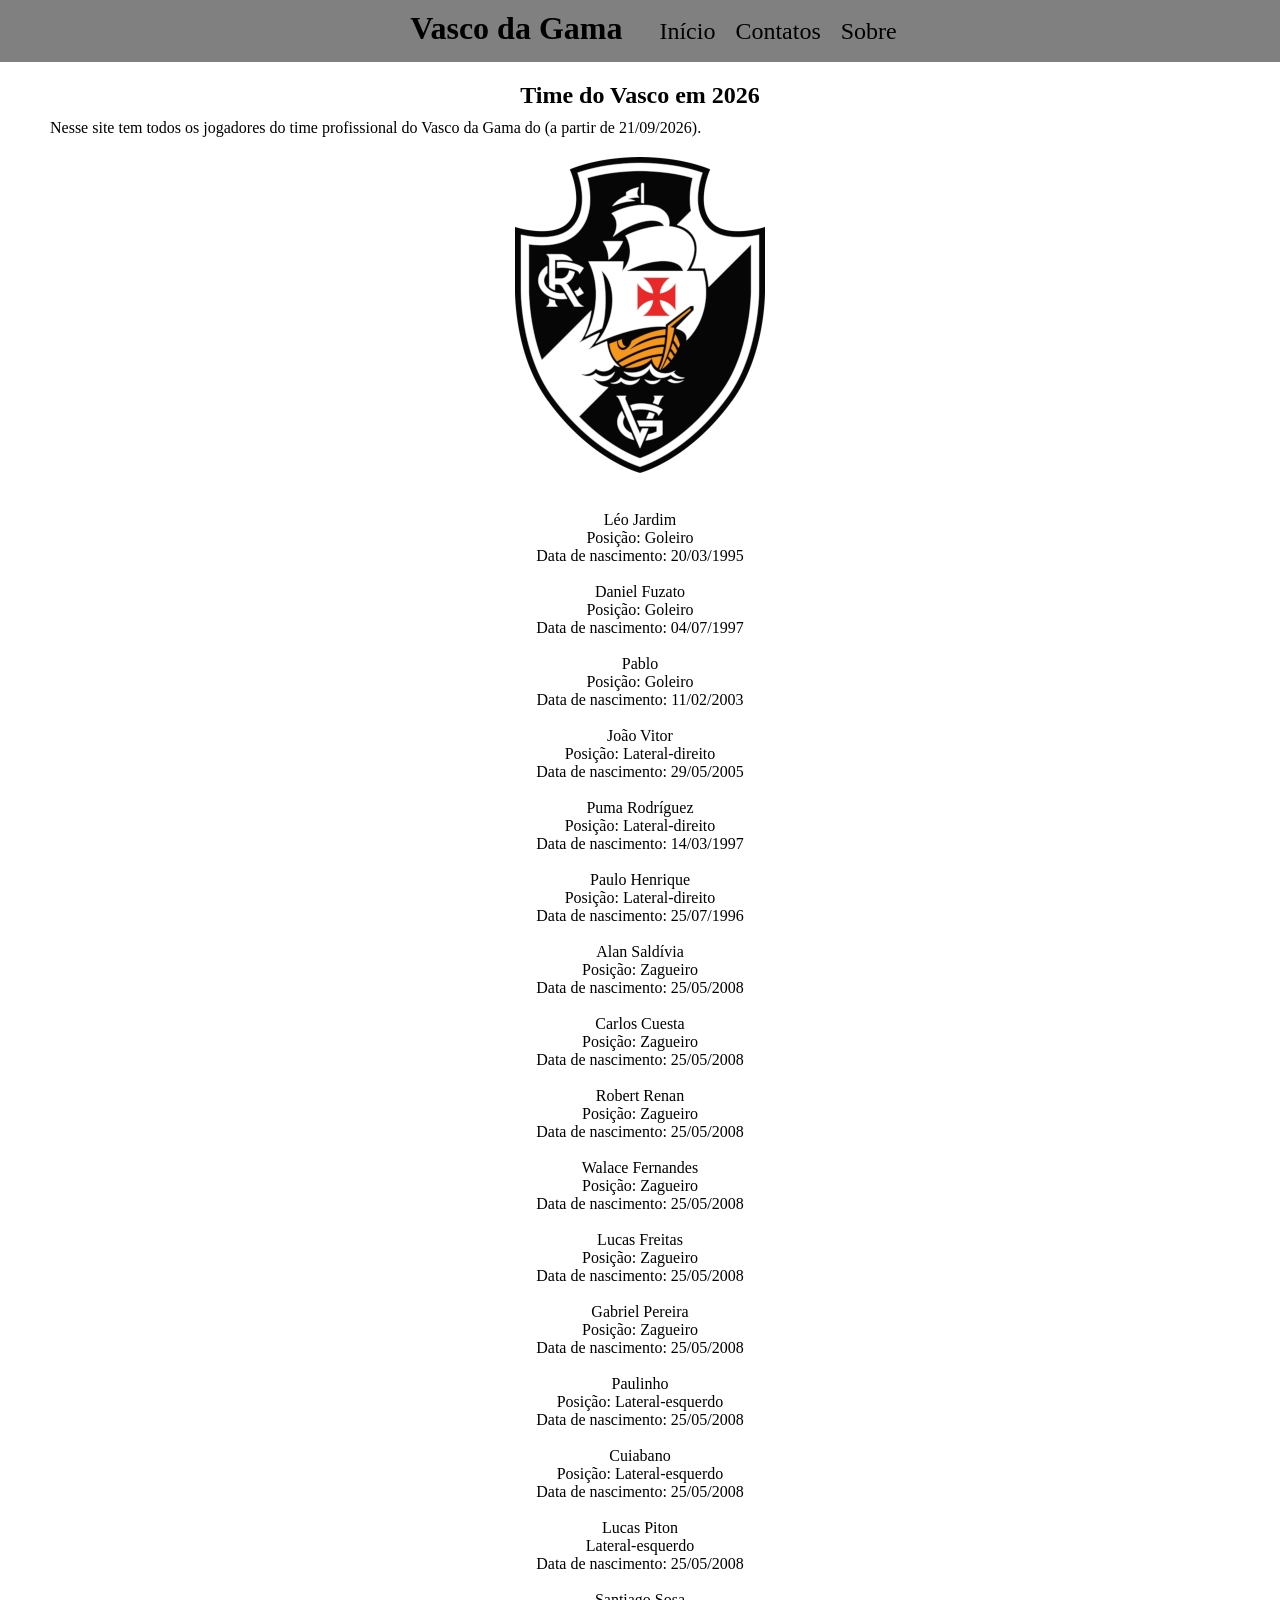
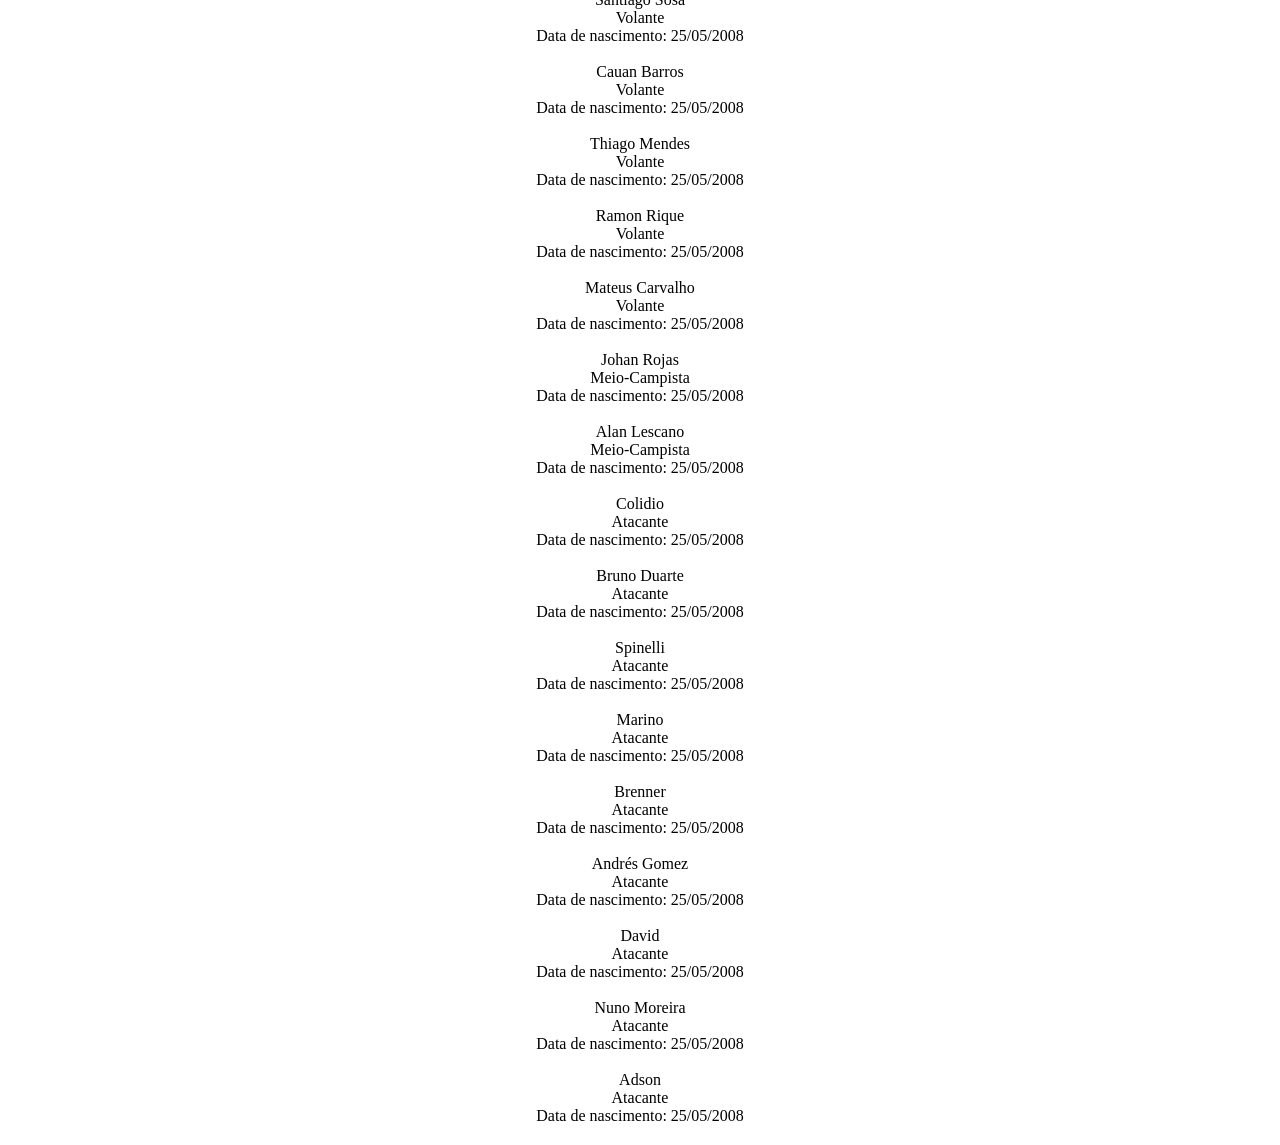
==== pratica-vasco/index.html @ 70bd5ade "projeto novo" ====
<!DOCTYPE html>
<html lang="pt-br">
<head>
    <meta charset="UTF-8">
    <meta name="viewport" content="width=device-width, initial-scale=1.0">
    <title>Prática</title>
    <link rel="stylesheet" href="style/style.css">
</head>
<body>
    <header>
        <h1>Vasco da Gama</h1>
        <nav>
            <ul>
                <li><a href="#">Início</a></li>
                <li><a href="#">Contatos</a></li>
                <li><a href="#">Sobre</a></li>
            </ul>
        </nav>
    </header>
    <main>
        <div class="apresentacao">
            <div class="apresentacao-info">
                <h2>Time do Vasco em 2026</h2>
                <p>Nesse site tem todos os jogadores do time profissional do Vasco da Gama do (a partir de 21/09/2026).</p>
            </div>
            <div class="apresentacao-foto">
                <img src="img/vasco-250.webp" alt="">
            </div>
        </div>
        <div class="container-jogadores">
            <div class="jogador-foto">
                <img src="" alt="">
            </div>
            <div class="info-jogador">
                <p>Léo Jardim</p>
                <p>Posição: Goleiro</p>
                <p>Data de nascimento: 20/03/1995</p>
            </div>

            <div class="jogador-foto">
                <img src="" alt="">
            </div>
            <div class="info-jogador">
                <p>Daniel Fuzato</p>
                <p>Posição: Goleiro</p>
                <p>Data de nascimento: 04/07/1997</p>
            </div>

            <div class="jogador-foto">
                <img src="" alt="">
            </div>
            <div class="info-jogador">
                <p>Pablo</p>
                <p>Posição: Goleiro</p>
                <p>Data de nascimento: 11/02/2003</p>
            </div>

            <div class="jogador-foto">
                <img src="" alt="">
            </div>
            <div class="info-jogador">
                <p>João Vitor</p>
                <p>Posição: Lateral-direito</p>
                <p>Data de nascimento: 29/05/2005</p>
            </div>

            <div class="jogador-foto">
                <img src="" alt="">
            </div>
            <div class="info-jogador">
                <p>Puma Rodríguez</p>
                <p>Posição: Lateral-direito</p>
                <p>Data de nascimento: 14/03/1997</p>
            </div>

            <div class="jogador-foto">
                <img src="" alt="">
            </div>
            <div class="info-jogador">
                <p>Paulo Henrique</p>
                <p>Posição: Lateral-direito</p>
                <p>Data de nascimento: 25/07/1996</p>
            </div>

            <div class="jogador-foto">
                <img src="" alt="">
            </div>
            <div class="info-jogador">
                <p>Alan Saldívia</p>
                <p>Posição: Zagueiro</p>
                <p>Data de nascimento: 25/05/2008</p>
            </div>

            <div class="jogador-foto">
                <img src="" alt="">
            </div>
            <div class="info-jogador">
                <p>Carlos Cuesta</p>
                <p>Posição: Zagueiro</p>
                <p>Data de nascimento: 25/05/2008</p>
            </div>

            <div class="jogador-foto">
                <img src="" alt="">
            </div>
            <div class="info-jogador">
                <p>Robert Renan</p>
                <p>Posição: Zagueiro</p>
                <p>Data de nascimento: 25/05/2008</p>
            </div>

            <div class="jogador-foto">
                <img src="" alt="">
            </div>
            <div class="info-jogador">
                <p>Walace Fernandes</p>
                <p>Posição: Zagueiro</p>
                <p>Data de nascimento: 25/05/2008</p>
            </div>

            <div class="jogador-foto">
                <img src="" alt="">
            </div>
            <div class="info-jogador">
                <p>Lucas Freitas</p>
                <p>Posição: Zagueiro</p>
                <p>Data de nascimento: 25/05/2008</p>
            </div>

            <div class="jogador-foto">
                <img src="" alt="">
            </div>
            <div class="info-jogador">
                <p>Gabriel Pereira</p>
                <p>Posição: Zagueiro</p>
                <p>Data de nascimento: 25/05/2008</p>
            </div>

            <div class="jogador-foto">
                <img src="" alt="">
            </div>
            <div class="info-jogador">
                <p>Paulinho</p>
                <p>Posição: Lateral-esquerdo</p>
                <p>Data de nascimento: 25/05/2008</p>
            </div>

            <div class="jogador-foto">
                <img src="" alt="">
            </div>
            <div class="info-jogador">
                <p>Cuiabano</p>
                <p>Posição: Lateral-esquerdo</p>
                <p>Data de nascimento: 25/05/2008</p>
            </div>

            <div class="jogador-foto">
                <img src="" alt="">
            </div>
            <div class="info-jogador">
                <p>Lucas Piton</p>
                <p>Lateral-esquerdo</p>
                <p>Data de nascimento: 25/05/2008</p>
            </div>

            <div class="jogador-foto">
                <img src="" alt="">
            </div>
            <div class="info-jogador">
                <p>Santiago Sosa</p>
                <p>Volante</p>
                <p>Data de nascimento: 25/05/2008</p>
            </div>

            <div class="jogador-foto">
                <img src="" alt="">
            </div>
            <div class="info-jogador">
                <p>Cauan Barros</p>
                <p>Volante</p>
                <p>Data de nascimento: 25/05/2008</p>
            </div>

            <div class="jogador-foto">
                <img src="" alt="">
            </div>
            <div class="info-jogador">
                <p>Thiago Mendes</p>
                <p>Volante</p>
                <p>Data de nascimento: 25/05/2008</p>
            </div>

            <div class="jogador-foto">
                <img src="" alt="">
            </div>
            <div class="info-jogador">
                <p>Ramon Rique</p>
                <p>Volante</p>
                <p>Data de nascimento: 25/05/2008</p>
            </div>

            <div class="jogador-foto">
                <img src="" alt="">
            </div>
            <div class="info-jogador">
                <p>Mateus Carvalho</p>
                <p>Volante</p>
                <p>Data de nascimento: 25/05/2008</p>
            </div>

            <div class="jogador-foto">
                <img src="" alt="">
            </div>
            <div class="info-jogador">
                <p>Johan Rojas</p>
                <p>Meio-Campista</p>
                <p>Data de nascimento: 25/05/2008</p>
            </div>

            <div class="jogador-foto">
                <img src="" alt="">
            </div>
            <div class="info-jogador">
                <p>Alan Lescano</p>
                <p>Meio-Campista</p>
                <p>Data de nascimento: 25/05/2008</p>
            </div>

            <div class="jogador-foto">
                <img src="" alt="">
            </div>
            <div class="info-jogador">
                <p>Colidio</p>
                <p>Atacante</p>
                <p>Data de nascimento: 25/05/2008</p>
            </div>

            <div class="jogador-foto">
                <img src="" alt="">
            </div>
            <div class="info-jogador">
                <p>Bruno Duarte</p>
                <p>Atacante</p>
                <p>Data de nascimento: 25/05/2008</p>
            </div>

            <div class="jogador-foto">
                <img src="" alt="">
            </div>
            <div class="info-jogador">
                <p>Spinelli</p>
                <p>Atacante</p>
                <p>Data de nascimento: 25/05/2008</p>
            </div>

            <div class="jogador-foto">
                <img src="" alt="">
            </div>
            <div class="info-jogador">
                <p>Marino</p>
                <p>Atacante</p>
                <p>Data de nascimento: 25/05/2008</p>
            </div>

            <div class="jogador-foto">
                <img src="" alt="">
            </div>
            <div class="info-jogador">
                <p>Brenner</p>
                <p>Atacante</p>
                <p>Data de nascimento: 25/05/2008</p>
            </div>

            <div class="jogador-foto">
                <img src="" alt="">
            </div>
            <div class="info-jogador">
                <p>Andrés Gomez</p>
                <p>Atacante</p>
                <p>Data de nascimento: 25/05/2008</p>
            </div>

            <div class="jogador-foto">
                <img src="" alt="">
            </div>
            <div class="info-jogador">
                <p>David</p>
                <p>Atacante</p>
                <p>Data de nascimento: 25/05/2008</p>
            </div>

            <div class="jogador-foto">
                <img src="" alt="">
            </div>
            <div class="info-jogador">
                <p>Nuno Moreira</p>
                <p>Atacante</p>
                <p>Data de nascimento: 25/05/2008</p>
            </div>

            <div class="jogador-foto">
                <img src="" alt="">
            </div>
            <div class="info-jogador">
                <p>Adson</p>
                <p>Atacante</p>
                <p>Data de nascimento: 25/05/2008</p>
            </div>
        </div>
    </main>
</body>
</html>
---- pratica-vasco/style/style.css ----
@charset "UTF-8";

* {
    padding: 0;
    margin: 0;
    box-sizing: border-box;
}

header {
    background-color: gray;
    color: black;
    display: flex;
    flex-flow: row wrap;
    align-items: center;
    justify-content: center;
    padding: 10px;
}

header h1 {
    margin: 0 32px 5px 32px;
}

header ul {
    display: flex;
    list-style-type: none;
    gap: 10px;
}

header a {
    text-decoration: none;
    color: black;
    font-size: 1.5em;
    padding: 5px;
}

header a:hover {
    background-color: white;
    color: blueviolet;
    border-radius: 8px;
}

main {
    padding: 20px;
}

.apresentacao-info h2 {
    text-align: center;
    margin-bottom: 10px;
}

.apresentacao-info p {
    text-indent: 30px;
}

.apresentacao-foto img {
    display: block;
    margin: 20px auto;
    aspect-ratio: 1/1;
}

.container-jogadores {
    display: flex;
    flex-flow: column;
    justify-content: center;
    align-items: center;
}

.info-jogador {
    display: flex;
    flex-direction: column;
    align-items: center;
}
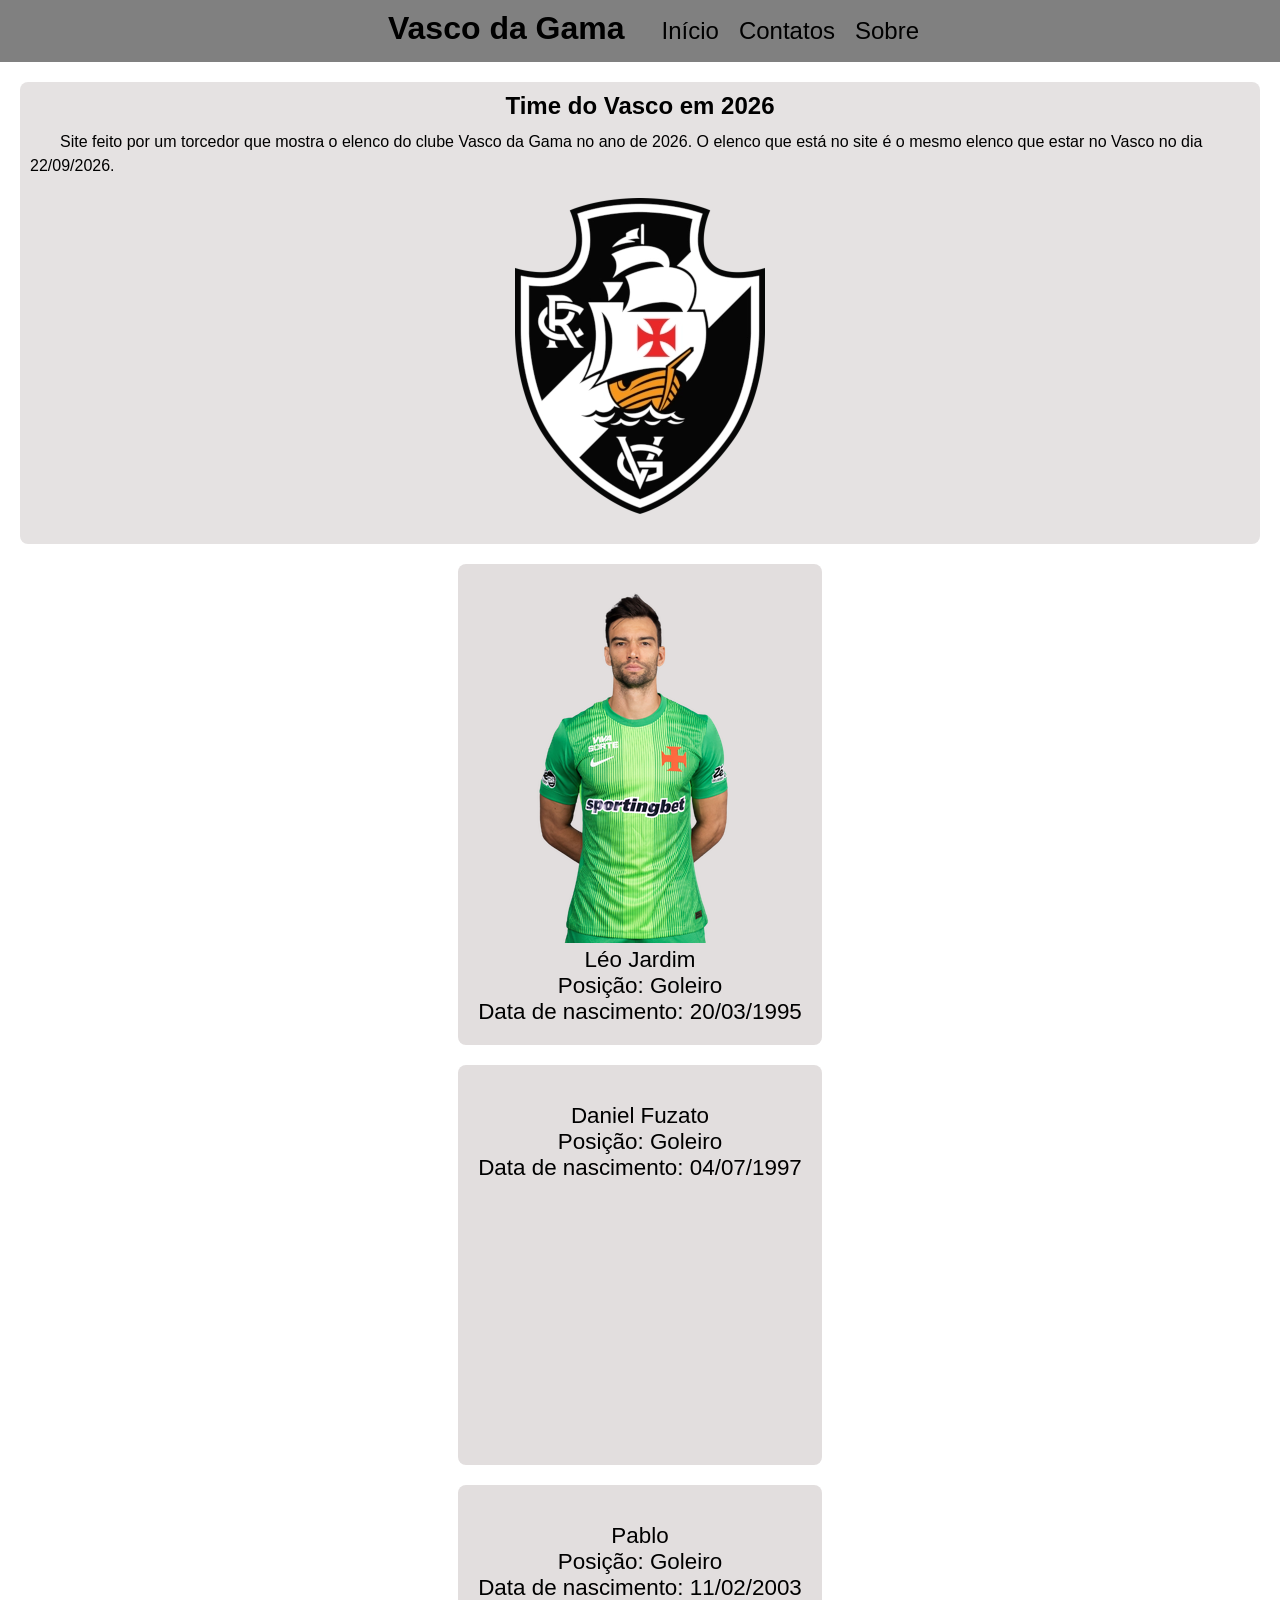
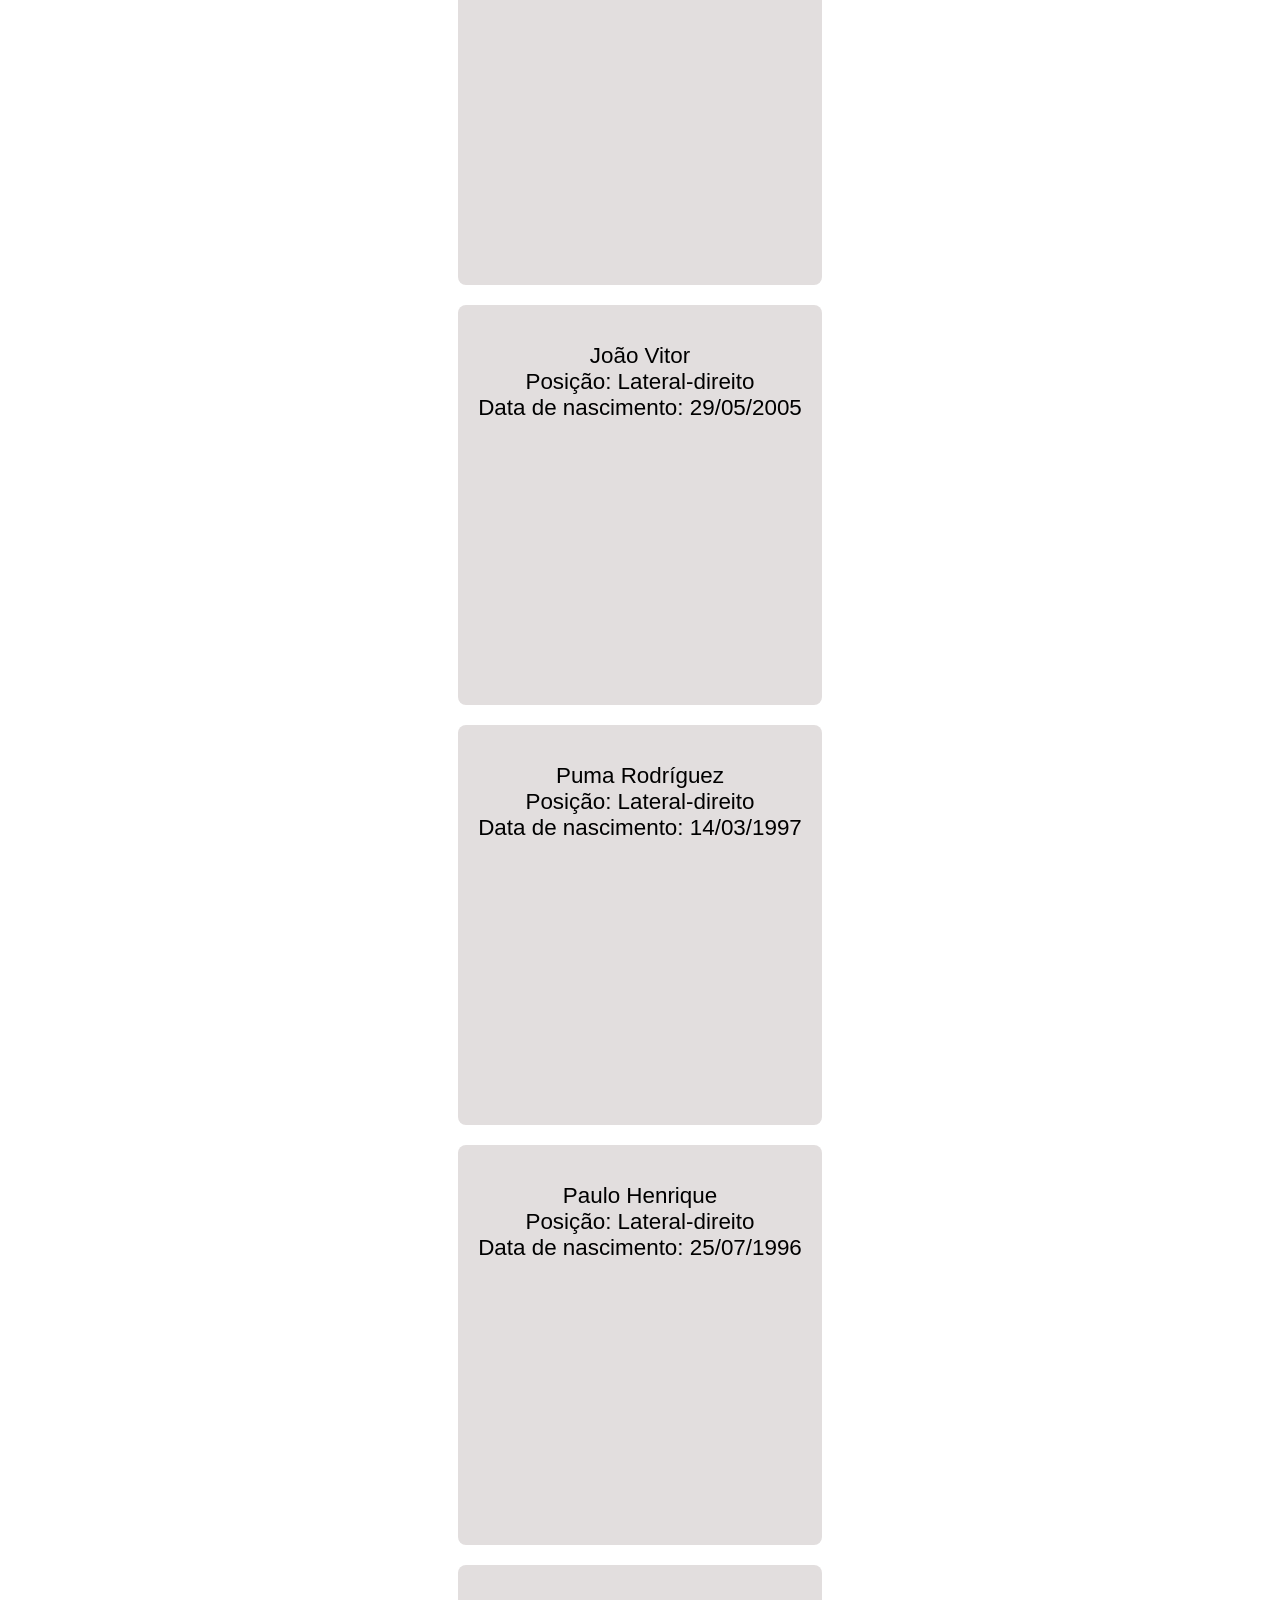
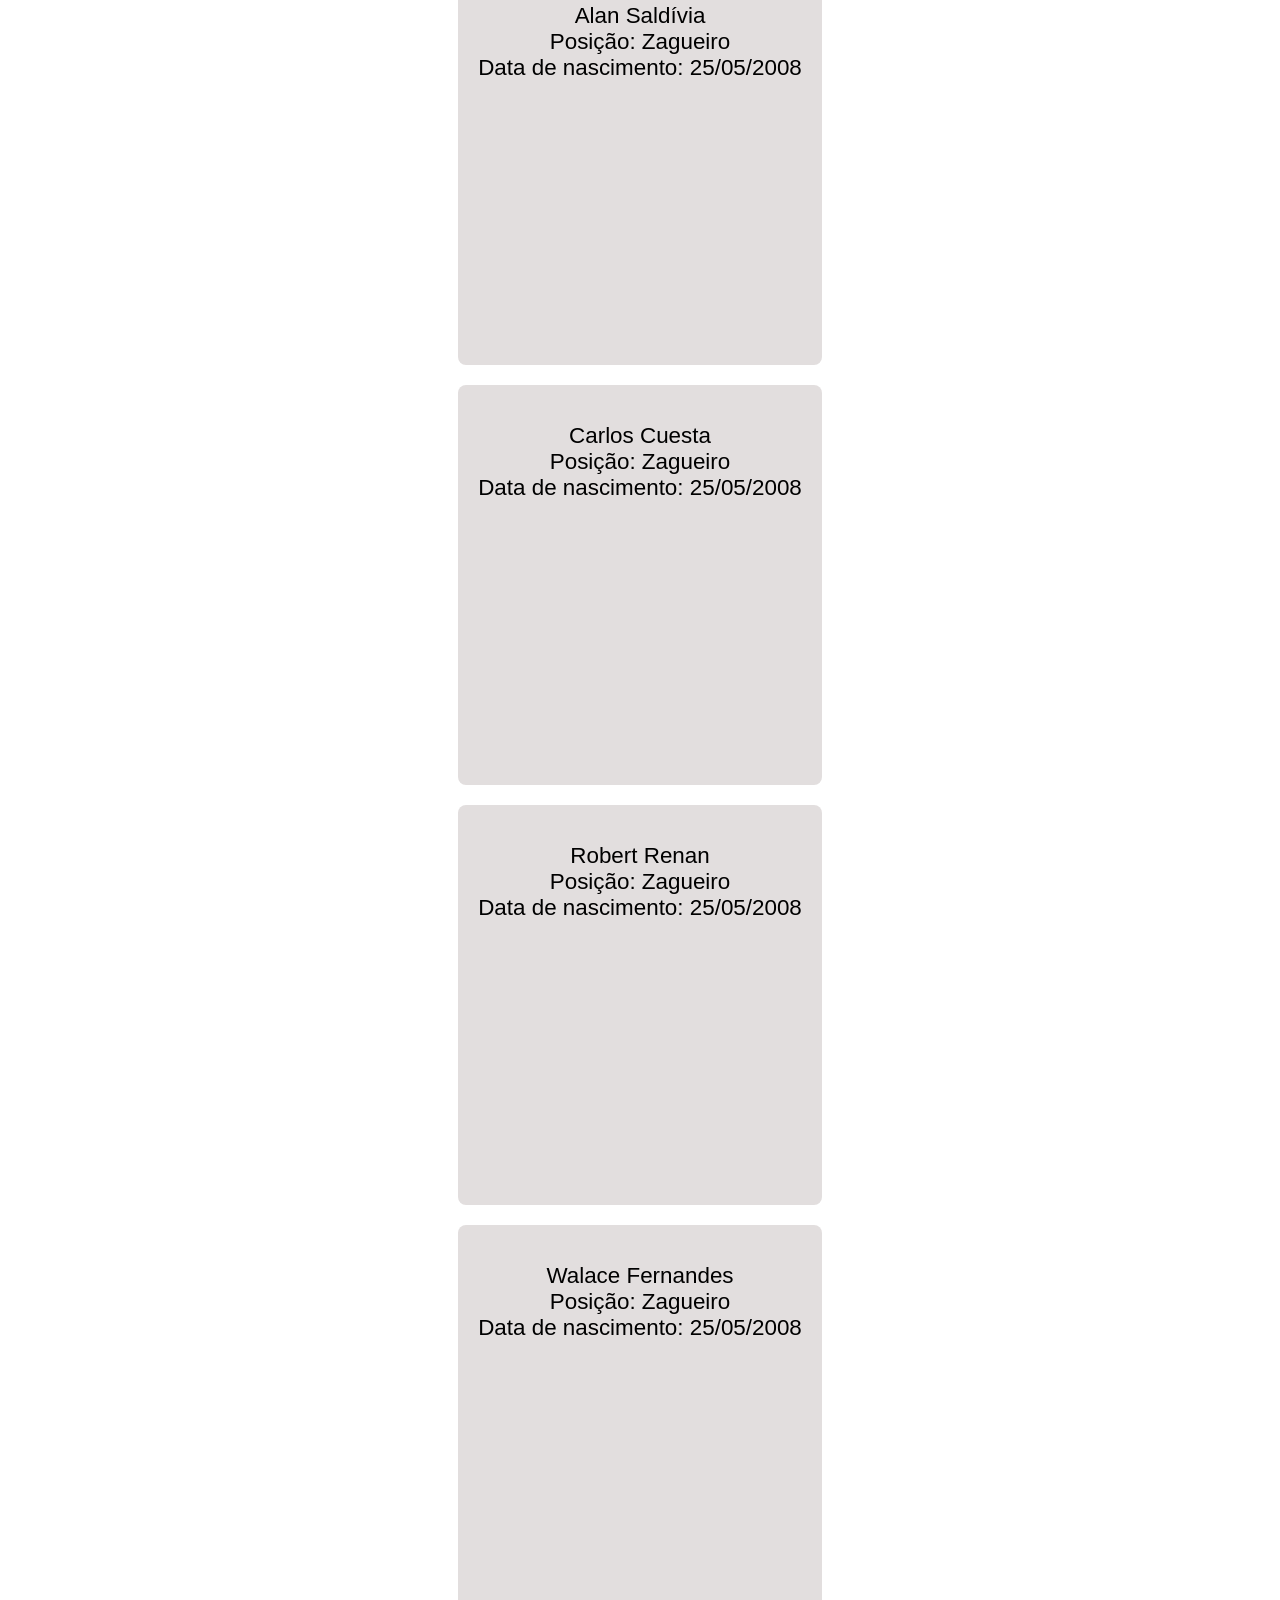
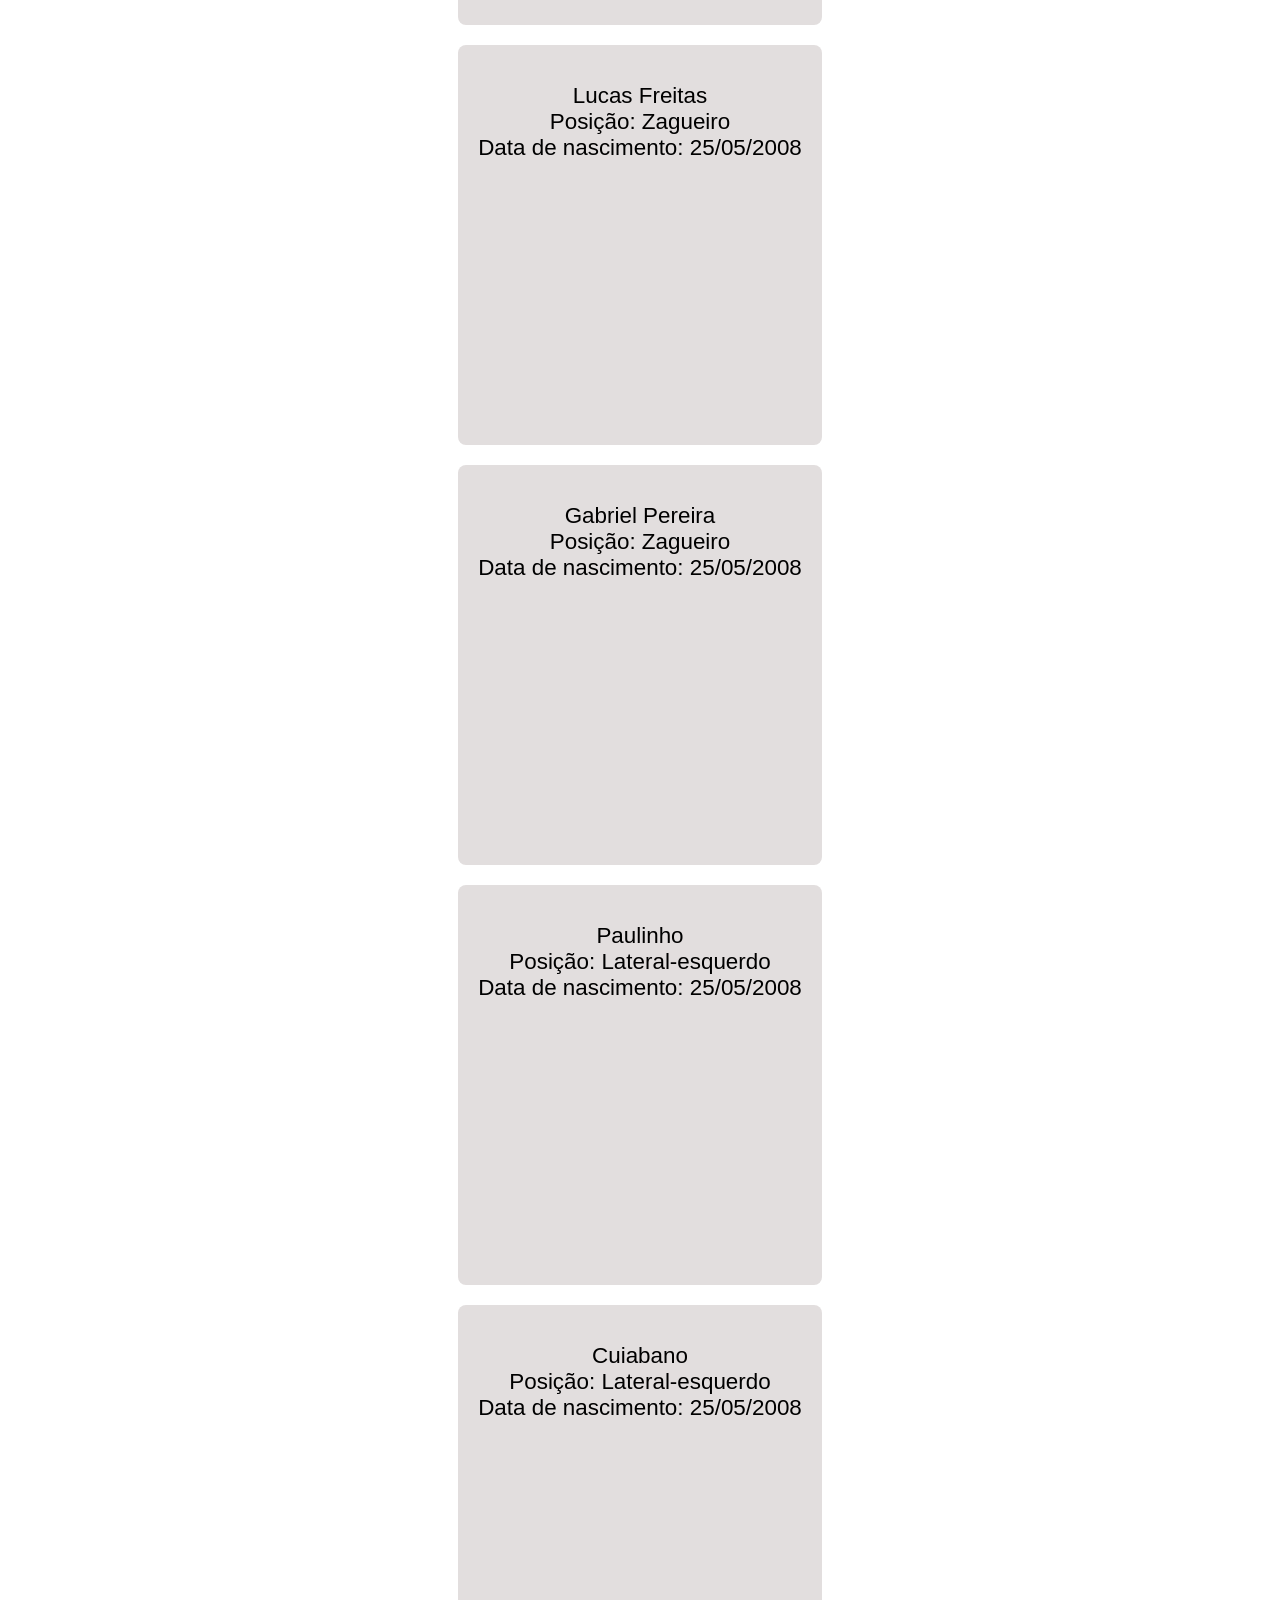
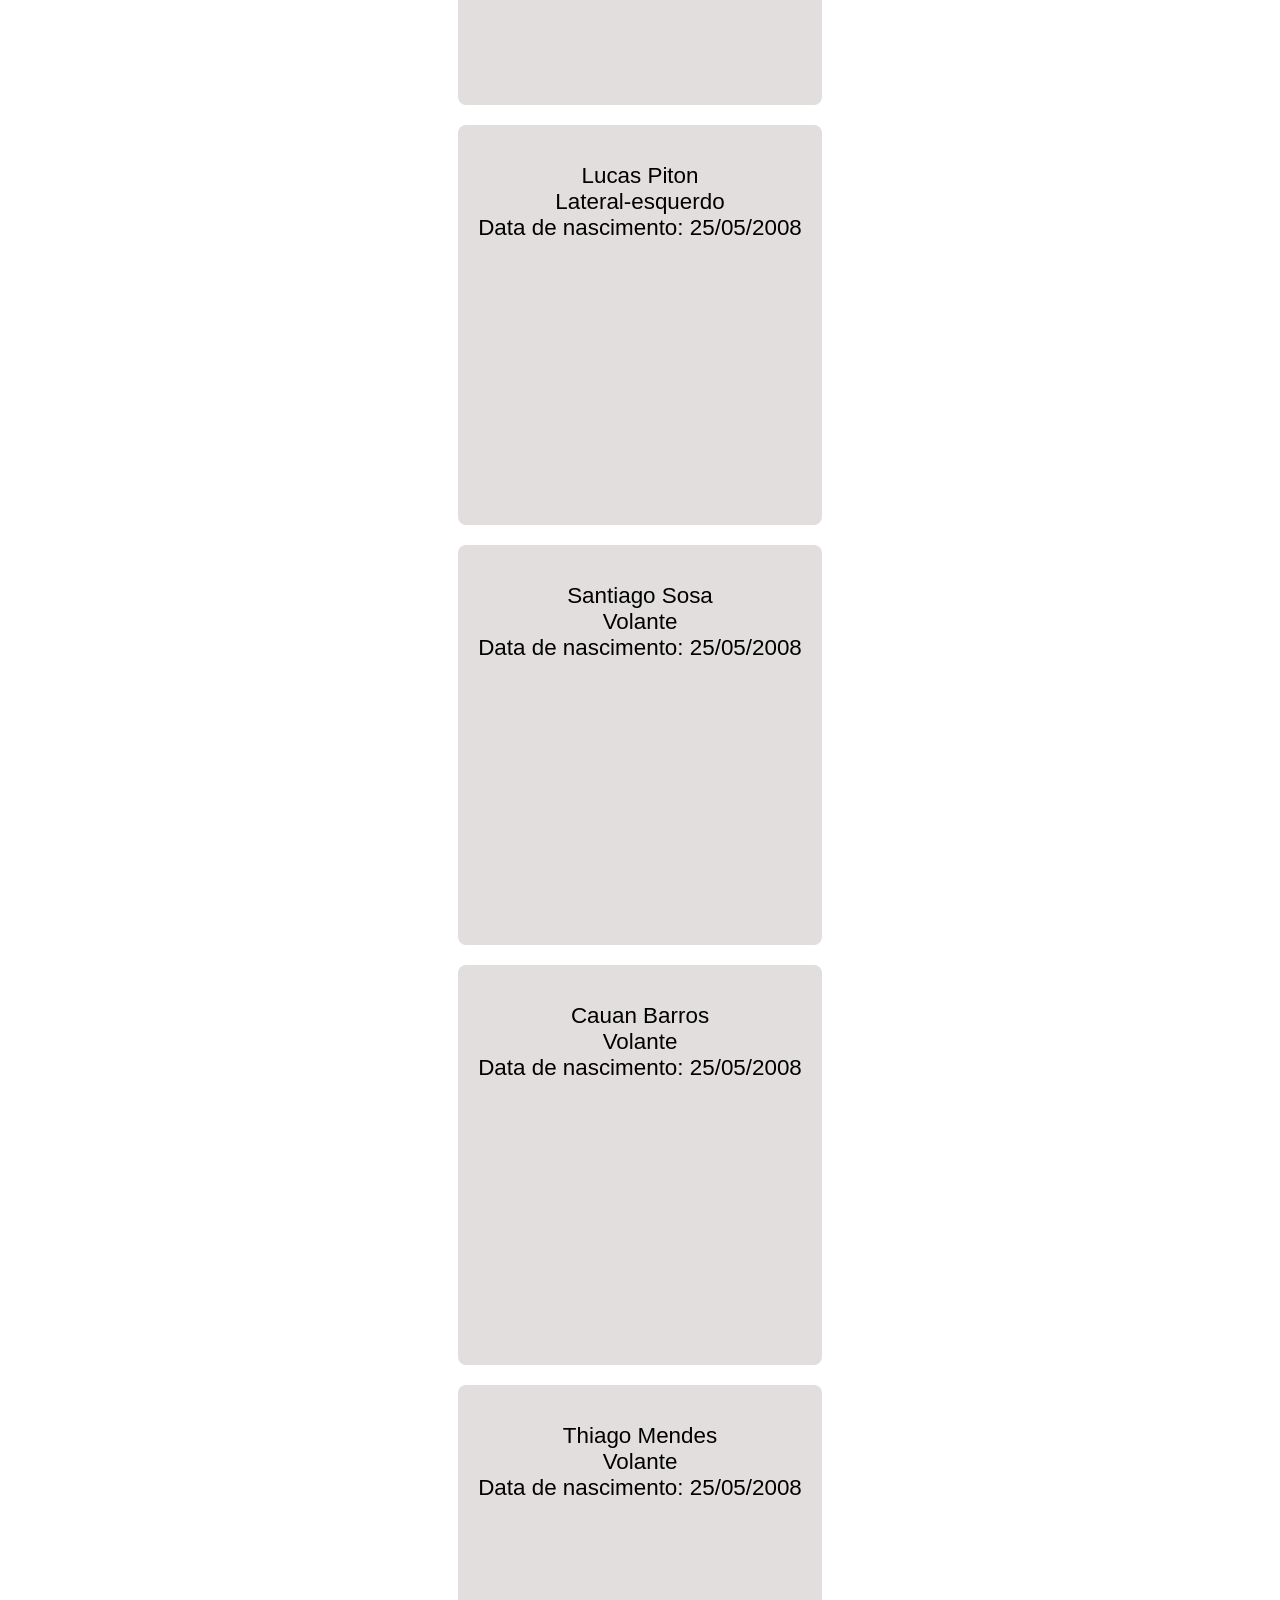
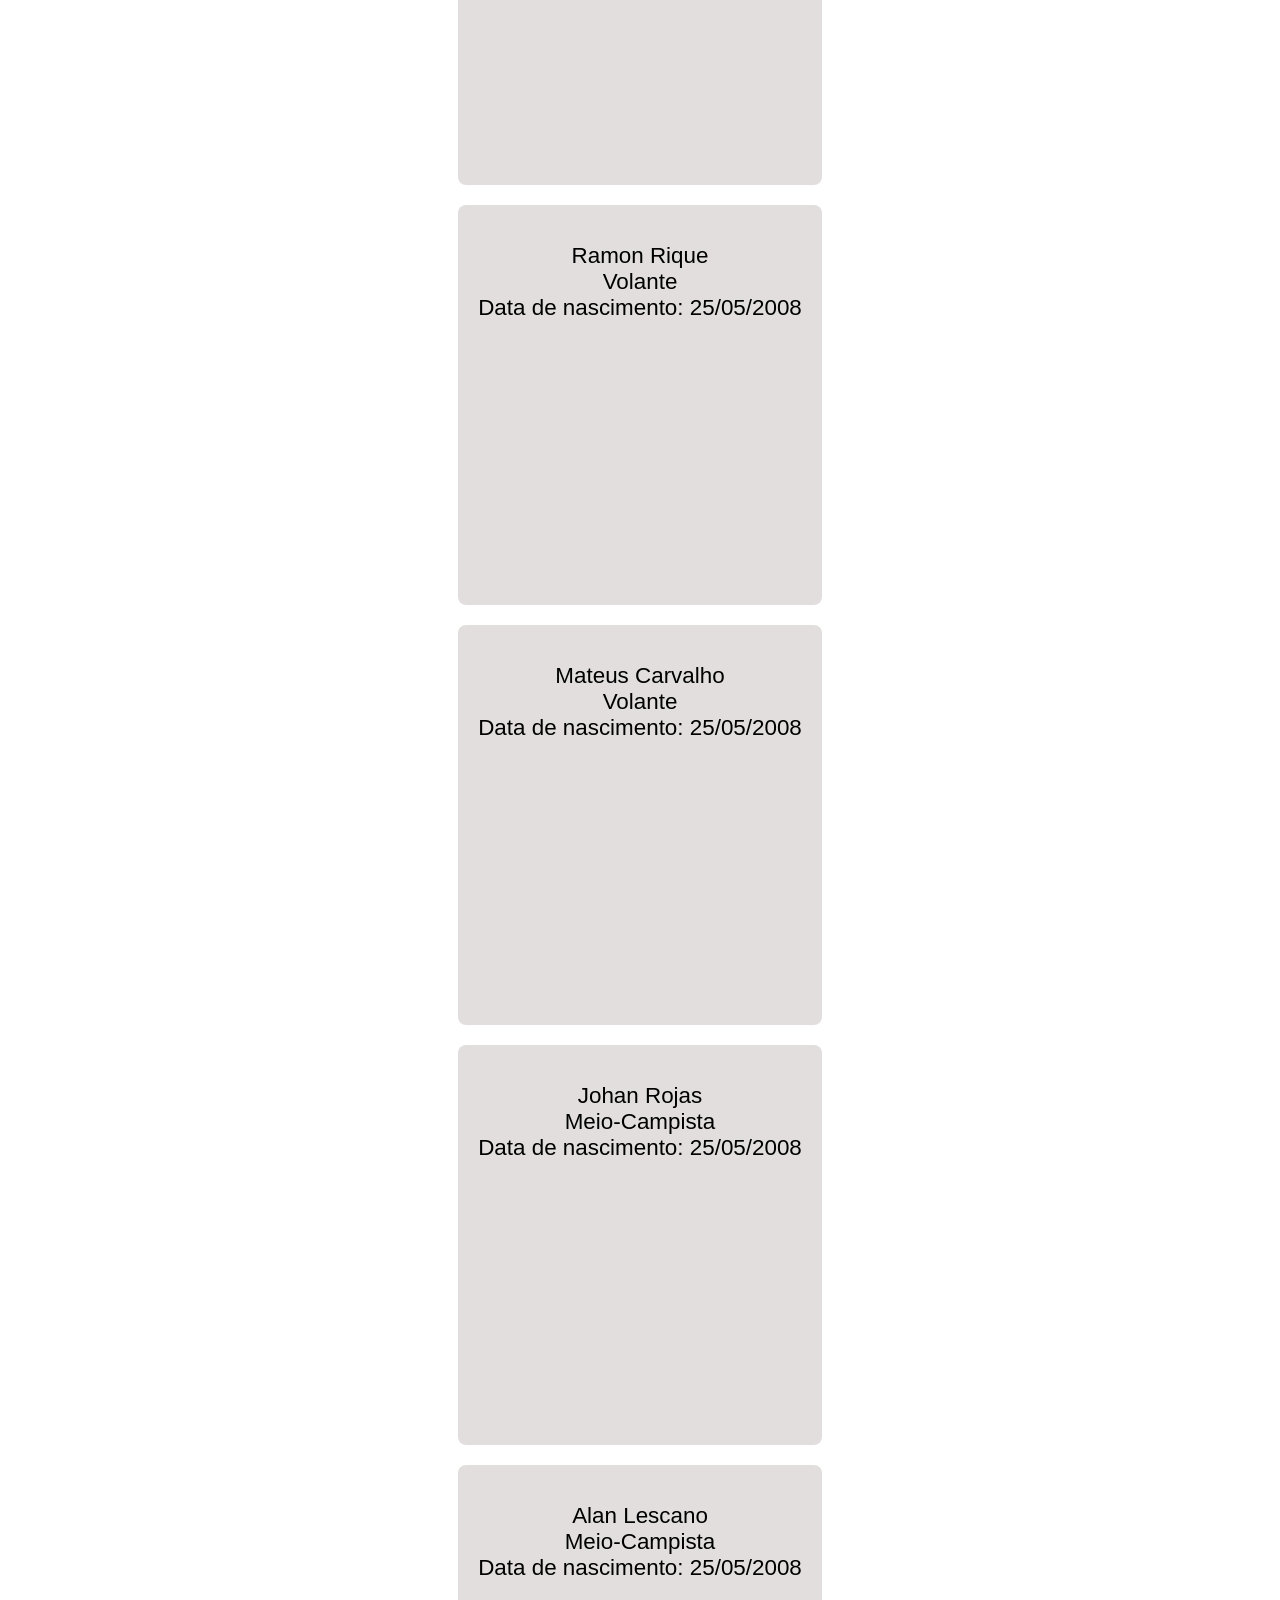
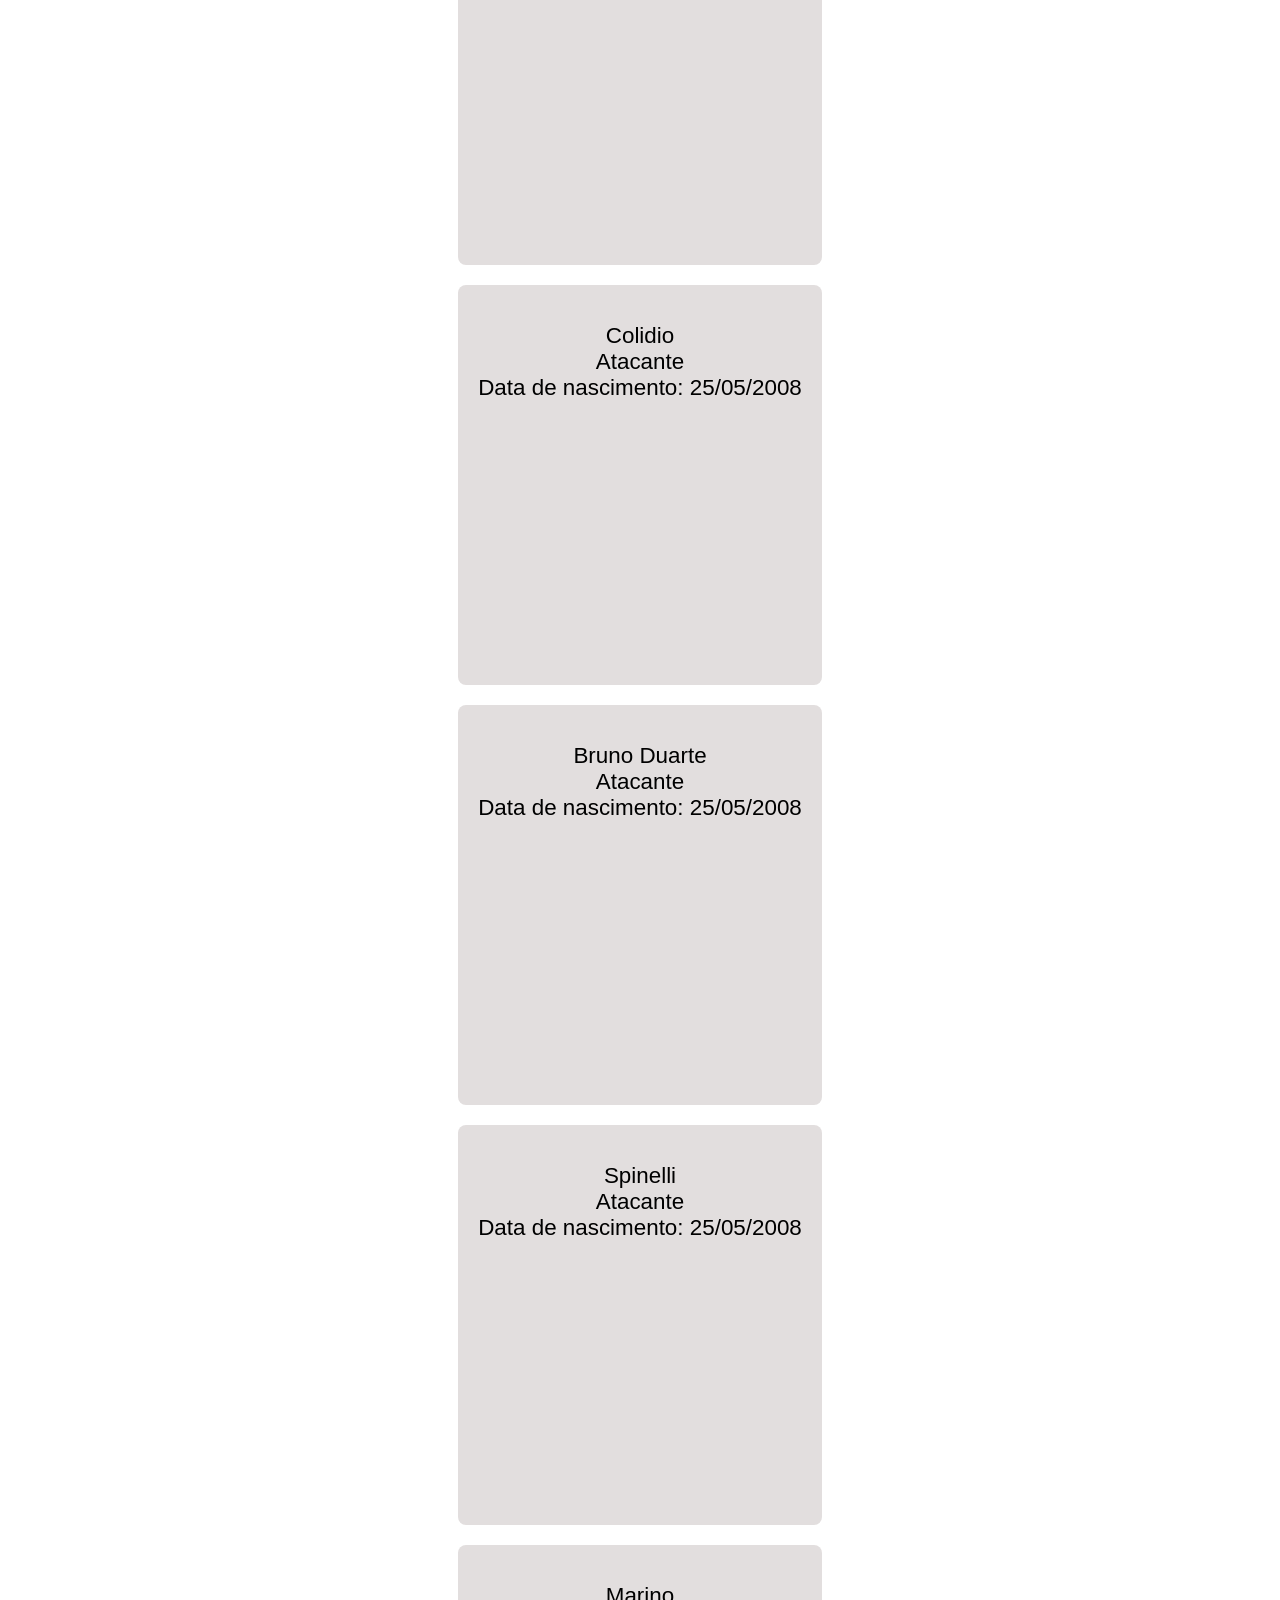
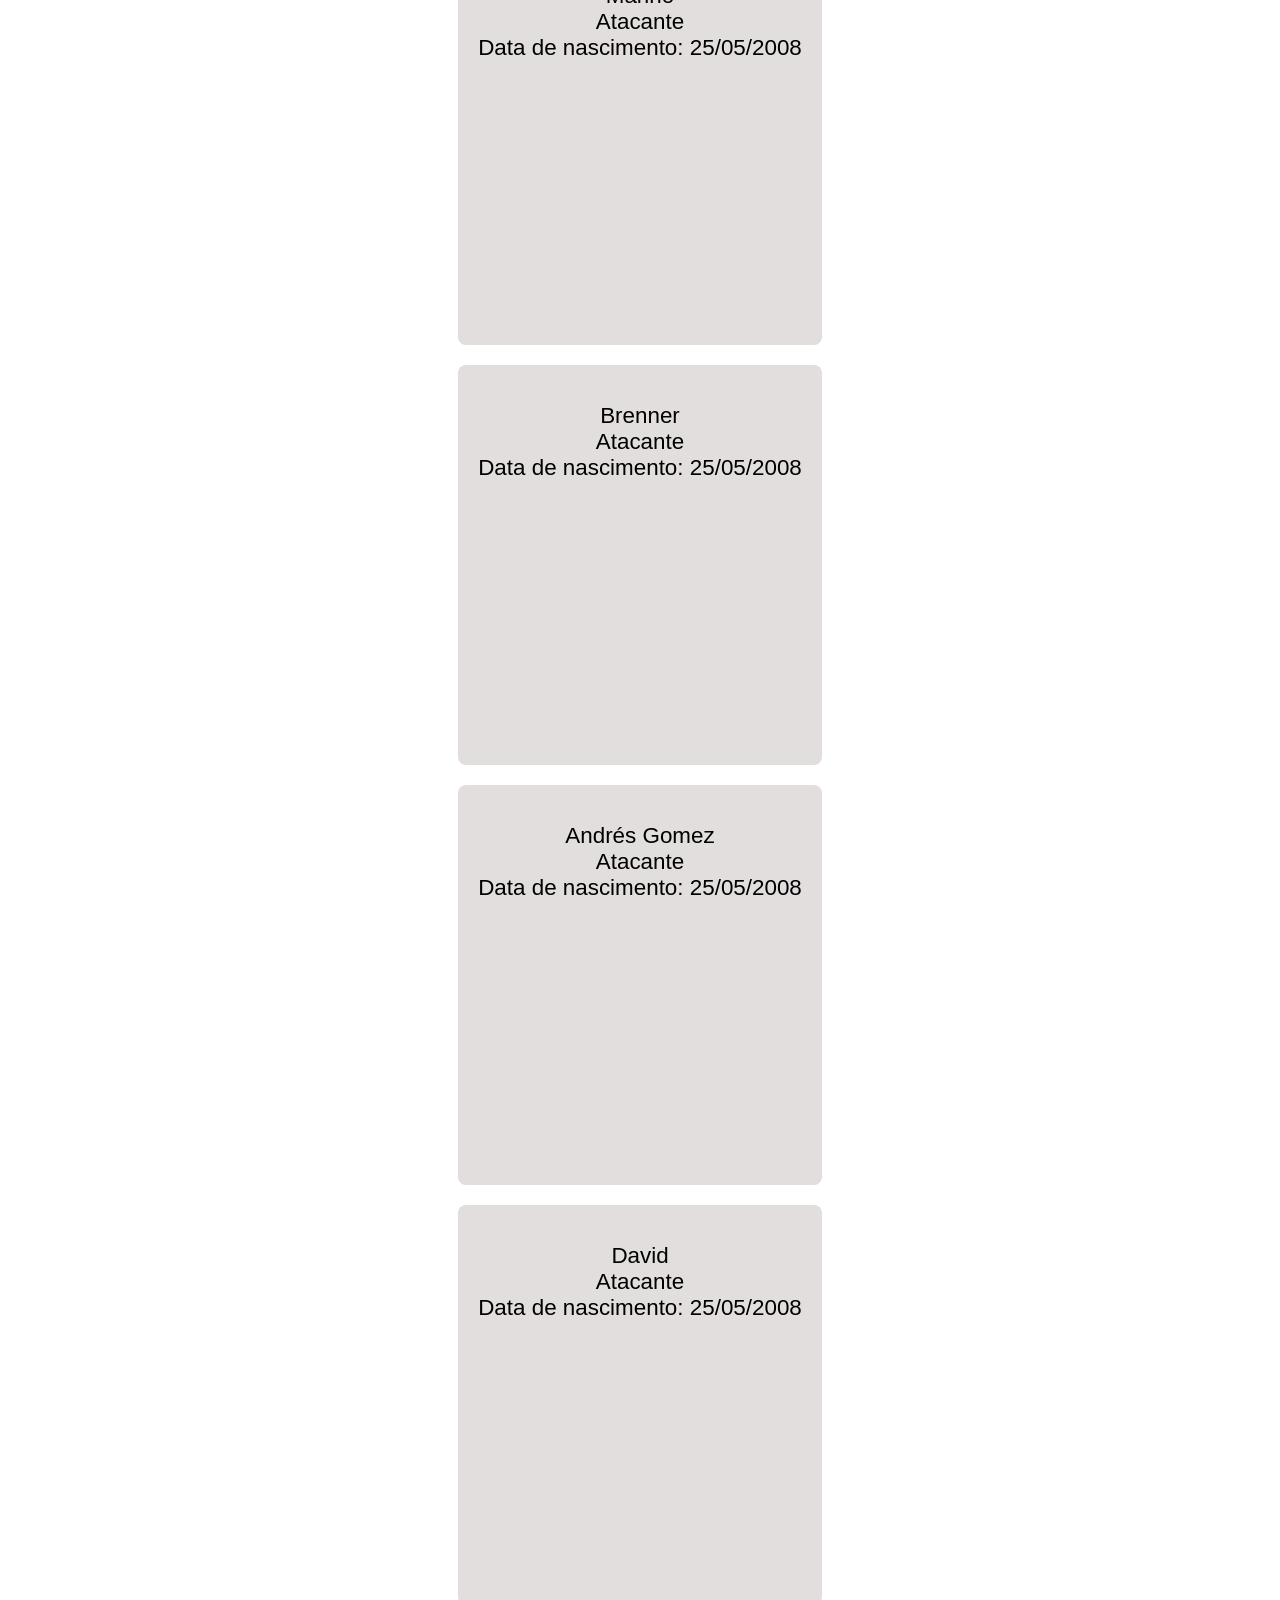
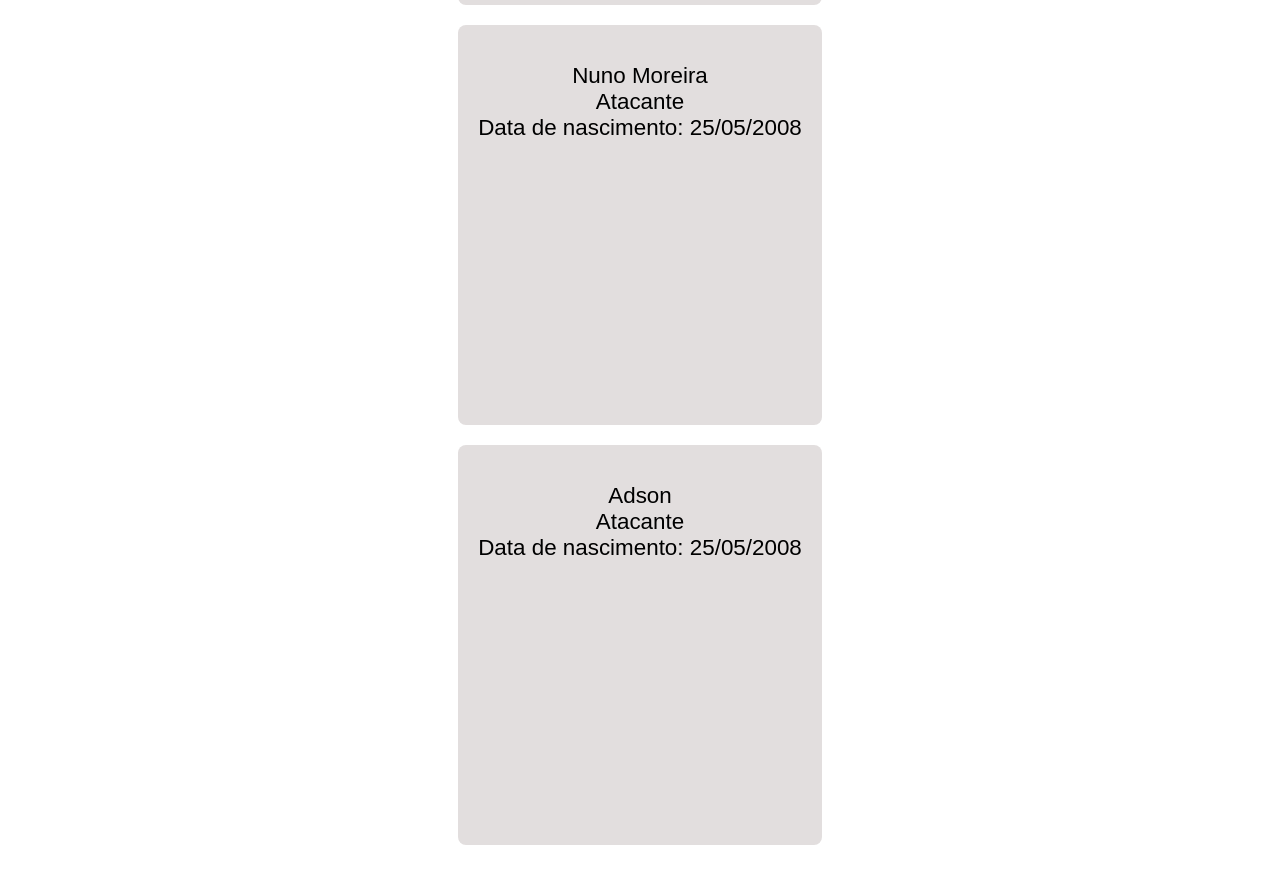
==== commit 6cea36b6: "mudanças no projeto vasco" ====
--- a/pratica-vasco/index.html
+++ b/pratica-vasco/index.html
@@ -3,6 +3,7 @@
 <head>
     <meta charset="UTF-8">
     <meta name="viewport" content="width=device-width, initial-scale=1.0">
+    <link rel="shortcut icon" href="img/vasco-250.webp" type="image/x-icon">
     <title>Prática</title>
     <link rel="stylesheet" href="style/style.css">
 </head>
@@ -21,290 +22,353 @@
         <div class="apresentacao">
             <div class="apresentacao-info">
                 <h2>Time do Vasco em 2026</h2>
-                <p>Nesse site tem todos os jogadores do time profissional do Vasco da Gama do (a partir de 21/09/2026).</p>
+                <p>Site feito por um torcedor que mostra o elenco do clube Vasco da Gama no ano de 2026. O elenco que está no site é o mesmo elenco que estar no Vasco no dia 22/09/2026.</p>
             </div>
             <div class="apresentacao-foto">
                 <img src="img/vasco-250.webp" alt="">
             </div>
         </div>
         <div class="container-jogadores">
-            <div class="jogador-foto">
-                <img src="" alt="">
-            </div>
-            <div class="info-jogador">
-                <p>Léo Jardim</p>
-                <p>Posição: Goleiro</p>
-                <p>Data de nascimento: 20/03/1995</p>
-            </div>
-
-            <div class="jogador-foto">
-                <img src="" alt="">
-            </div>
-            <div class="info-jogador">
-                <p>Daniel Fuzato</p>
-                <p>Posição: Goleiro</p>
-                <p>Data de nascimento: 04/07/1997</p>
-            </div>
-
-            <div class="jogador-foto">
-                <img src="" alt="">
-            </div>
-            <div class="info-jogador">
-                <p>Pablo</p>
-                <p>Posição: Goleiro</p>
-                <p>Data de nascimento: 11/02/2003</p>
-            </div>
-
-            <div class="jogador-foto">
-                <img src="" alt="">
-            </div>
-            <div class="info-jogador">
-                <p>João Vitor</p>
-                <p>Posição: Lateral-direito</p>
-                <p>Data de nascimento: 29/05/2005</p>
-            </div>
-
-            <div class="jogador-foto">
-                <img src="" alt="">
-            </div>
-            <div class="info-jogador">
-                <p>Puma Rodríguez</p>
-                <p>Posição: Lateral-direito</p>
-                <p>Data de nascimento: 14/03/1997</p>
-            </div>
-
-            <div class="jogador-foto">
-                <img src="" alt="">
-            </div>
-            <div class="info-jogador">
-                <p>Paulo Henrique</p>
-                <p>Posição: Lateral-direito</p>
-                <p>Data de nascimento: 25/07/1996</p>
-            </div>
-
-            <div class="jogador-foto">
-                <img src="" alt="">
-            </div>
-            <div class="info-jogador">
-                <p>Alan Saldívia</p>
-                <p>Posição: Zagueiro</p>
-                <p>Data de nascimento: 25/05/2008</p>
-            </div>
-
-            <div class="jogador-foto">
-                <img src="" alt="">
-            </div>
-            <div class="info-jogador">
-                <p>Carlos Cuesta</p>
-                <p>Posição: Zagueiro</p>
-                <p>Data de nascimento: 25/05/2008</p>
-            </div>
-
-            <div class="jogador-foto">
-                <img src="" alt="">
-            </div>
-            <div class="info-jogador">
-                <p>Robert Renan</p>
-                <p>Posição: Zagueiro</p>
-                <p>Data de nascimento: 25/05/2008</p>
-            </div>
-
-            <div class="jogador-foto">
-                <img src="" alt="">
-            </div>
-            <div class="info-jogador">
-                <p>Walace Fernandes</p>
-                <p>Posição: Zagueiro</p>
-                <p>Data de nascimento: 25/05/2008</p>
-            </div>
-
-            <div class="jogador-foto">
-                <img src="" alt="">
-            </div>
-            <div class="info-jogador">
-                <p>Lucas Freitas</p>
-                <p>Posição: Zagueiro</p>
-                <p>Data de nascimento: 25/05/2008</p>
-            </div>
-
-            <div class="jogador-foto">
-                <img src="" alt="">
-            </div>
-            <div class="info-jogador">
-                <p>Gabriel Pereira</p>
-                <p>Posição: Zagueiro</p>
-                <p>Data de nascimento: 25/05/2008</p>
-            </div>
-
-            <div class="jogador-foto">
-                <img src="" alt="">
-            </div>
-            <div class="info-jogador">
-                <p>Paulinho</p>
-                <p>Posição: Lateral-esquerdo</p>
-                <p>Data de nascimento: 25/05/2008</p>
-            </div>
-
-            <div class="jogador-foto">
-                <img src="" alt="">
-            </div>
-            <div class="info-jogador">
-                <p>Cuiabano</p>
-                <p>Posição: Lateral-esquerdo</p>
-                <p>Data de nascimento: 25/05/2008</p>
-            </div>
-
-            <div class="jogador-foto">
-                <img src="" alt="">
-            </div>
-            <div class="info-jogador">
-                <p>Lucas Piton</p>
-                <p>Lateral-esquerdo</p>
-                <p>Data de nascimento: 25/05/2008</p>
-            </div>
-
-            <div class="jogador-foto">
-                <img src="" alt="">
-            </div>
-            <div class="info-jogador">
-                <p>Santiago Sosa</p>
-                <p>Volante</p>
-                <p>Data de nascimento: 25/05/2008</p>
-            </div>
-
-            <div class="jogador-foto">
-                <img src="" alt="">
-            </div>
-            <div class="info-jogador">
-                <p>Cauan Barros</p>
-                <p>Volante</p>
-                <p>Data de nascimento: 25/05/2008</p>
-            </div>
-
-            <div class="jogador-foto">
-                <img src="" alt="">
-            </div>
-            <div class="info-jogador">
-                <p>Thiago Mendes</p>
-                <p>Volante</p>
-                <p>Data de nascimento: 25/05/2008</p>
-            </div>
-
-            <div class="jogador-foto">
-                <img src="" alt="">
-            </div>
-            <div class="info-jogador">
-                <p>Ramon Rique</p>
-                <p>Volante</p>
-                <p>Data de nascimento: 25/05/2008</p>
-            </div>
-
-            <div class="jogador-foto">
-                <img src="" alt="">
-            </div>
-            <div class="info-jogador">
-                <p>Mateus Carvalho</p>
-                <p>Volante</p>
-                <p>Data de nascimento: 25/05/2008</p>
-            </div>
-
-            <div class="jogador-foto">
-                <img src="" alt="">
-            </div>
-            <div class="info-jogador">
-                <p>Johan Rojas</p>
-                <p>Meio-Campista</p>
-                <p>Data de nascimento: 25/05/2008</p>
-            </div>
-
-            <div class="jogador-foto">
-                <img src="" alt="">
-            </div>
-            <div class="info-jogador">
-                <p>Alan Lescano</p>
-                <p>Meio-Campista</p>
-                <p>Data de nascimento: 25/05/2008</p>
-            </div>
-
-            <div class="jogador-foto">
-                <img src="" alt="">
-            </div>
-            <div class="info-jogador">
-                <p>Colidio</p>
-                <p>Atacante</p>
-                <p>Data de nascimento: 25/05/2008</p>
-            </div>
-
-            <div class="jogador-foto">
-                <img src="" alt="">
-            </div>
-            <div class="info-jogador">
-                <p>Bruno Duarte</p>
-                <p>Atacante</p>
-                <p>Data de nascimento: 25/05/2008</p>
-            </div>
-
-            <div class="jogador-foto">
-                <img src="" alt="">
-            </div>
-            <div class="info-jogador">
-                <p>Spinelli</p>
-                <p>Atacante</p>
-                <p>Data de nascimento: 25/05/2008</p>
-            </div>
-
-            <div class="jogador-foto">
-                <img src="" alt="">
-            </div>
-            <div class="info-jogador">
-                <p>Marino</p>
-                <p>Atacante</p>
-                <p>Data de nascimento: 25/05/2008</p>
-            </div>
-
-            <div class="jogador-foto">
-                <img src="" alt="">
-            </div>
-            <div class="info-jogador">
-                <p>Brenner</p>
-                <p>Atacante</p>
-                <p>Data de nascimento: 25/05/2008</p>
-            </div>
-
-            <div class="jogador-foto">
-                <img src="" alt="">
-            </div>
-            <div class="info-jogador">
-                <p>Andrés Gomez</p>
-                <p>Atacante</p>
-                <p>Data de nascimento: 25/05/2008</p>
-            </div>
-
-            <div class="jogador-foto">
-                <img src="" alt="">
-            </div>
-            <div class="info-jogador">
-                <p>David</p>
-                <p>Atacante</p>
-                <p>Data de nascimento: 25/05/2008</p>
-            </div>
-
-            <div class="jogador-foto">
-                <img src="" alt="">
-            </div>
-            <div class="info-jogador">
-                <p>Nuno Moreira</p>
-                <p>Atacante</p>
-                <p>Data de nascimento: 25/05/2008</p>
-            </div>
-
-            <div class="jogador-foto">
-                <img src="" alt="">
-            </div>
-            <div class="info-jogador">
-                <p>Adson</p>
-                <p>Atacante</p>
-                <p>Data de nascimento: 25/05/2008</p>
+
+            <div class="jogador-container">
+                <div class="jogador-foto">
+                    <img src="img/leo.png" alt="Foto de Léo Jardim.">
+                </div>
+                <div class="info-jogador">
+                    <p>Léo Jardim</p>
+                    <p>Posição: Goleiro</p>
+                    <p>Data de nascimento: 20/03/1995</p>
+                </div>
+            </div>
+
+            <div class="jogador-container">
+                <div class="jogador-foto">
+                    <img src="" alt="">
+                </div>
+                <div class="info-jogador">
+                    <p>Daniel Fuzato</p>
+                    <p>Posição: Goleiro</p>
+                    <p>Data de nascimento: 04/07/1997</p>
+                </div>
+            </div>
+
+            <div class="jogador-container">
+                <div class="jogador-foto">
+                    <img src="" alt="">
+                </div>
+                <div class="info-jogador">
+                    <p>Pablo</p>
+                    <p>Posição: Goleiro</p>
+                    <p>Data de nascimento: 11/02/2003</p>
+                </div>
+            </div>
+
+            <div class="jogador-container">
+                <div class="jogador-foto">
+                    <img src="" alt="">
+                </div>
+                <div class="info-jogador">
+                    <p>João Vitor</p>
+                    <p>Posição: Lateral-direito</p>
+                    <p>Data de nascimento: 29/05/2005</p>
+                </div>
+            </div>
+
+            <div class="jogador-container">
+                <div class="jogador-foto">
+                    <img src="" alt="">
+                </div>
+                <div class="info-jogador">
+                    <p>Puma Rodríguez</p>
+                    <p>Posição: Lateral-direito</p>
+                    <p>Data de nascimento: 14/03/1997</p>
+                </div>
+            </div>
+
+            <div class="jogador-container">
+                <div class="jogador-foto">
+                    <img src="" alt="">
+                </div>
+                <div class="info-jogador">
+                    <p>Paulo Henrique</p>
+                    <p>Posição: Lateral-direito</p>
+                    <p>Data de nascimento: 25/07/1996</p>
+                </div>
+            </div>
+
+            <div class="jogador-container">
+                <div class="jogador-foto">
+                    <img src="" alt="">
+                </div>
+                <div class="info-jogador">
+                    <p>Alan Saldívia</p>
+                    <p>Posição: Zagueiro</p>
+                    <p>Data de nascimento: 25/05/2008</p>
+                </div>
+            </div>
+
+            <div class="jogador-container">
+                <div class="jogador-foto">
+                    <img src="" alt="">
+                </div>
+                <div class="info-jogador">
+                    <p>Carlos Cuesta</p>
+                    <p>Posição: Zagueiro</p>
+                    <p>Data de nascimento: 25/05/2008</p>
+                </div>
+            </div>
+
+            <div class="jogador-container">
+                <div class="jogador-foto">
+                    <img src="" alt="">
+                </div>
+                <div class="info-jogador">
+                    <p>Robert Renan</p>
+                    <p>Posição: Zagueiro</p>
+                    <p>Data de nascimento: 25/05/2008</p>
+                </div>
+            </div>
+
+            <div class="jogador-container">
+                <div class="jogador-foto">
+                    <img src="" alt="">
+                </div>
+                <div class="info-jogador">
+                    <p>Walace Fernandes</p>
+                    <p>Posição: Zagueiro</p>
+                    <p>Data de nascimento: 25/05/2008</p>
+                </div>
+            </div>
+
+            <div class="jogador-container">
+                <div class="jogador-foto">
+                    <img src="" alt="">
+                </div>
+                <div class="info-jogador">
+                    <p>Lucas Freitas</p>
+                    <p>Posição: Zagueiro</p>
+                    <p>Data de nascimento: 25/05/2008</p>
+                </div>
+            </div>
+
+            <div class="jogador-container">
+                <div class="jogador-foto">
+                    <img src="" alt="">
+                </div>
+                <div class="info-jogador">
+                    <p>Gabriel Pereira</p>
+                    <p>Posição: Zagueiro</p>
+                    <p>Data de nascimento: 25/05/2008</p>
+                </div>
+            </div>
+
+            <div class="jogador-container">
+                <div class="jogador-foto">
+                    <img src="" alt="">
+                </div>
+                <div class="info-jogador">
+                    <p>Paulinho</p>
+                    <p>Posição: Lateral-esquerdo</p>
+                    <p>Data de nascimento: 25/05/2008</p>
+                </div>
+            </div>
+
+            <div class="jogador-container">
+                <div class="jogador-foto">
+                    <img src="" alt="">
+                </div>
+                <div class="info-jogador">
+                    <p>Cuiabano</p>
+                    <p>Posição: Lateral-esquerdo</p>
+                    <p>Data de nascimento: 25/05/2008</p>
+                </div>
+            </div>
+
+            <div class="jogador-container">
+                <div class="jogador-foto">
+                    <img src="" alt="">
+                </div>
+                <div class="info-jogador">
+                    <p>Lucas Piton</p>
+                    <p>Lateral-esquerdo</p>
+                    <p>Data de nascimento: 25/05/2008</p>
+                </div>
+            </div>
+
+            <div class="jogador-container">
+                <div class="jogador-foto">
+                    <img src="" alt="">
+                </div>
+                <div class="info-jogador">
+                    <p>Santiago Sosa</p>
+                    <p>Volante</p>
+                    <p>Data de nascimento: 25/05/2008</p>
+                </div>
+            </div>
+
+            <div class="jogador-container">
+                <div class="jogador-foto">
+                    <img src="" alt="">
+                </div>
+                <div class="info-jogador">
+                    <p>Cauan Barros</p>
+                    <p>Volante</p>
+                    <p>Data de nascimento: 25/05/2008</p>
+                </div>
+            </div>
+
+            <div class="jogador-container">
+                <div class="jogador-foto">
+                    <img src="" alt="">
+                </div>
+                <div class="info-jogador">
+                    <p>Thiago Mendes</p>
+                    <p>Volante</p>
+                    <p>Data de nascimento: 25/05/2008</p>
+                </div>
+            </div>
+
+            <div class="jogador-container">
+                <div class="jogador-foto">
+                    <img src="" alt="">
+                </div>
+                <div class="info-jogador">
+                    <p>Ramon Rique</p>
+                    <p>Volante</p>
+                    <p>Data de nascimento: 25/05/2008</p>
+                </div>
+            </div>
+
+            <div class="jogador-container">
+                <div class="jogador-foto">
+                    <img src="" alt="">
+                </div>
+                <div class="info-jogador">
+                    <p>Mateus Carvalho</p>
+                    <p>Volante</p>
+                    <p>Data de nascimento: 25/05/2008</p>
+                </div>
+            </div>
+
+            <div class="jogador-container">
+                <div class="jogador-foto">
+                    <img src="" alt="">
+                </div>
+                <div class="info-jogador">
+                    <p>Johan Rojas</p>
+                    <p>Meio-Campista</p>
+                    <p>Data de nascimento: 25/05/2008</p>
+                </div>
+            </div>
+
+            <div class="jogador-container">
+                <div class="jogador-foto">
+                    <img src="" alt="">
+                </div>
+                <div class="info-jogador">
+                    <p>Alan Lescano</p>
+                    <p>Meio-Campista</p>
+                    <p>Data de nascimento: 25/05/2008</p>
+                </div>
+            </div>
+
+            <div class="jogador-container">
+                <div class="jogador-foto">
+                    <img src="" alt="">
+                </div>
+                <div class="info-jogador">
+                    <p>Colidio</p>
+                    <p>Atacante</p>
+                    <p>Data de nascimento: 25/05/2008</p>
+                </div>
+            </div>
+
+            <div class="jogador-container">
+                <div class="jogador-foto">
+                    <img src="" alt="">
+                </div>
+                <div class="info-jogador">
+                    <p>Bruno Duarte</p>
+                    <p>Atacante</p>
+                    <p>Data de nascimento: 25/05/2008</p>
+                </div>
+            </div>
+
+            <div class="jogador-container">
+                <div class="jogador-foto">
+                    <img src="" alt="">
+                </div>
+                <div class="info-jogador">
+                    <p>Spinelli</p>
+                    <p>Atacante</p>
+                    <p>Data de nascimento: 25/05/2008</p>
+                </div>
+            </div>
+
+            <div class="jogador-container">
+                <div class="jogador-foto">
+                    <img src="" alt="">
+                </div>
+                <div class="info-jogador">
+                    <p>Marino</p>
+                    <p>Atacante</p>
+                    <p>Data de nascimento: 25/05/2008</p>
+                </div>
+            </div>
+
+            <div class="jogador-container">
+                <div class="jogador-foto">
+                    <img src="" alt="">
+                </div>
+                <div class="info-jogador">
+                    <p>Brenner</p>
+                    <p>Atacante</p>
+                    <p>Data de nascimento: 25/05/2008</p>
+                </div>
+            </div>
+
+            <div class="jogador-container">
+                <div class="jogador-foto">
+                    <img src="" alt="">
+                </div>
+                <div class="info-jogador">
+                    <p>Andrés Gomez</p>
+                    <p>Atacante</p>
+                    <p>Data de nascimento: 25/05/2008</p>
+                </div>
+            </div>
+
+            <div class="jogador-container">
+                <div class="jogador-foto">
+                    <img src="" alt="">
+                </div>
+                <div class="info-jogador">
+                    <p>David</p>
+                    <p>Atacante</p>
+                    <p>Data de nascimento: 25/05/2008</p>
+                </div>
+            </div>
+
+            <div class="jogador-container">
+                <div class="jogador-foto">
+                    <img src="" alt="">
+                </div>
+                <div class="info-jogador">
+                    <p>Nuno Moreira</p>
+                    <p>Atacante</p>
+                    <p>Data de nascimento: 25/05/2008</p>
+                </div>
+            </div>
+
+            <div class="jogador-container">
+                <div class="jogador-foto">
+                    <img src="" alt="">
+                </div>
+                <div class="info-jogador">
+                    <p>Adson</p>
+                    <p>Atacante</p>
+                    <p>Data de nascimento: 25/05/2008</p>
+                </div>
             </div>
         </div>
     </main>
--- a/pratica-vasco/style/style.css
+++ b/pratica-vasco/style/style.css
@@ -4,6 +4,7 @@
     padding: 0;
     margin: 0;
     box-sizing: border-box;
+    font-family: Verdana, Geneva, Tahoma, sans-serif;
 }
 
 header {
@@ -35,12 +36,18 @@
 
 header a:hover {
     background-color: white;
-    color: blueviolet;
     border-radius: 8px;
 }
 
 main {
     padding: 20px;
+}
+
+.apresentacao {
+    background-color: rgb(229, 226, 226);
+    padding: 10px;
+    margin-bottom: 10px;
+    border-radius: 8px;
 }
 
 .apresentacao-info h2 {
@@ -50,6 +57,7 @@
 
 .apresentacao-info p {
     text-indent: 30px;
+    line-height: 1.5em;
 }
 
 .apresentacao-foto img {
@@ -65,8 +73,17 @@
     align-items: center;
 }
 
+.jogador-container {
+    background-color: rgb(226, 222, 222);
+    min-height: 400px;
+    padding: 20px;
+    margin: 10px;
+    border-radius: 8px;
+}
+
 .info-jogador {
     display: flex;
     flex-direction: column;
     align-items: center;
+    font-size: 1.4em;
 }
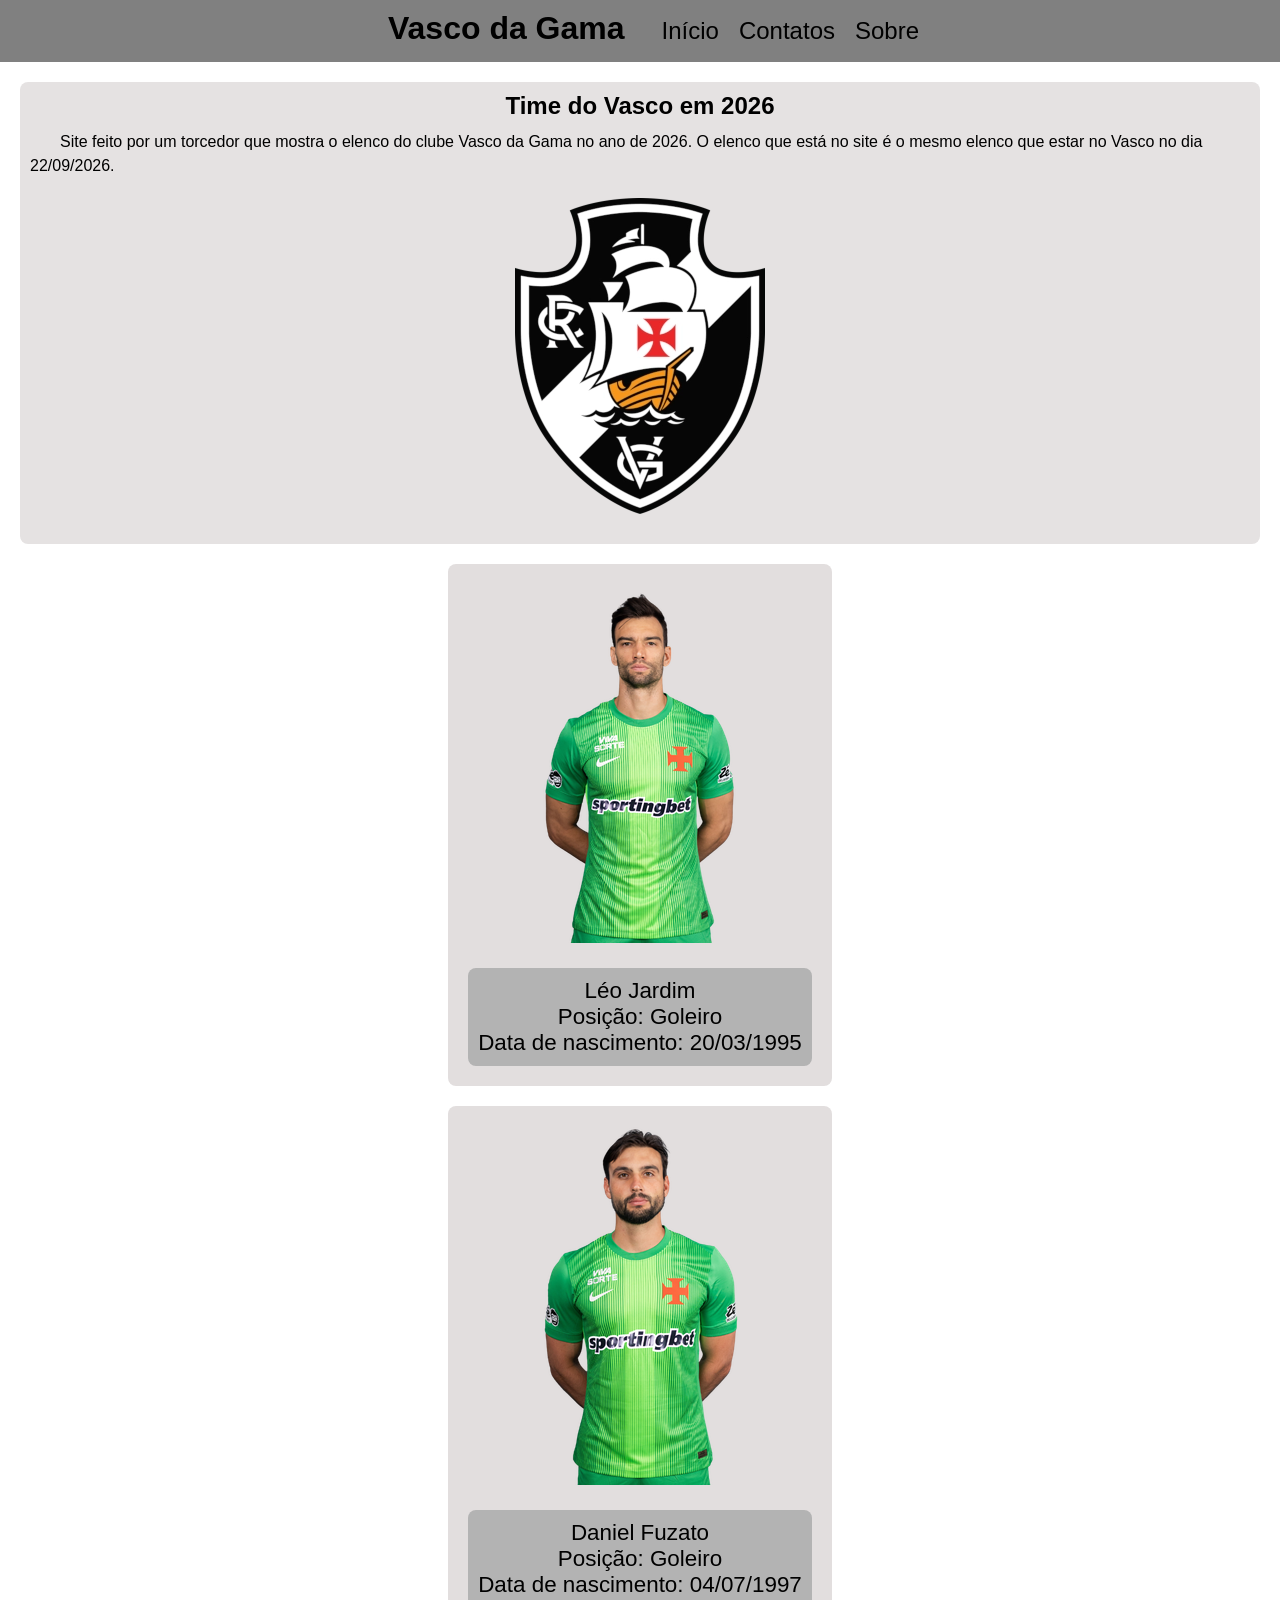
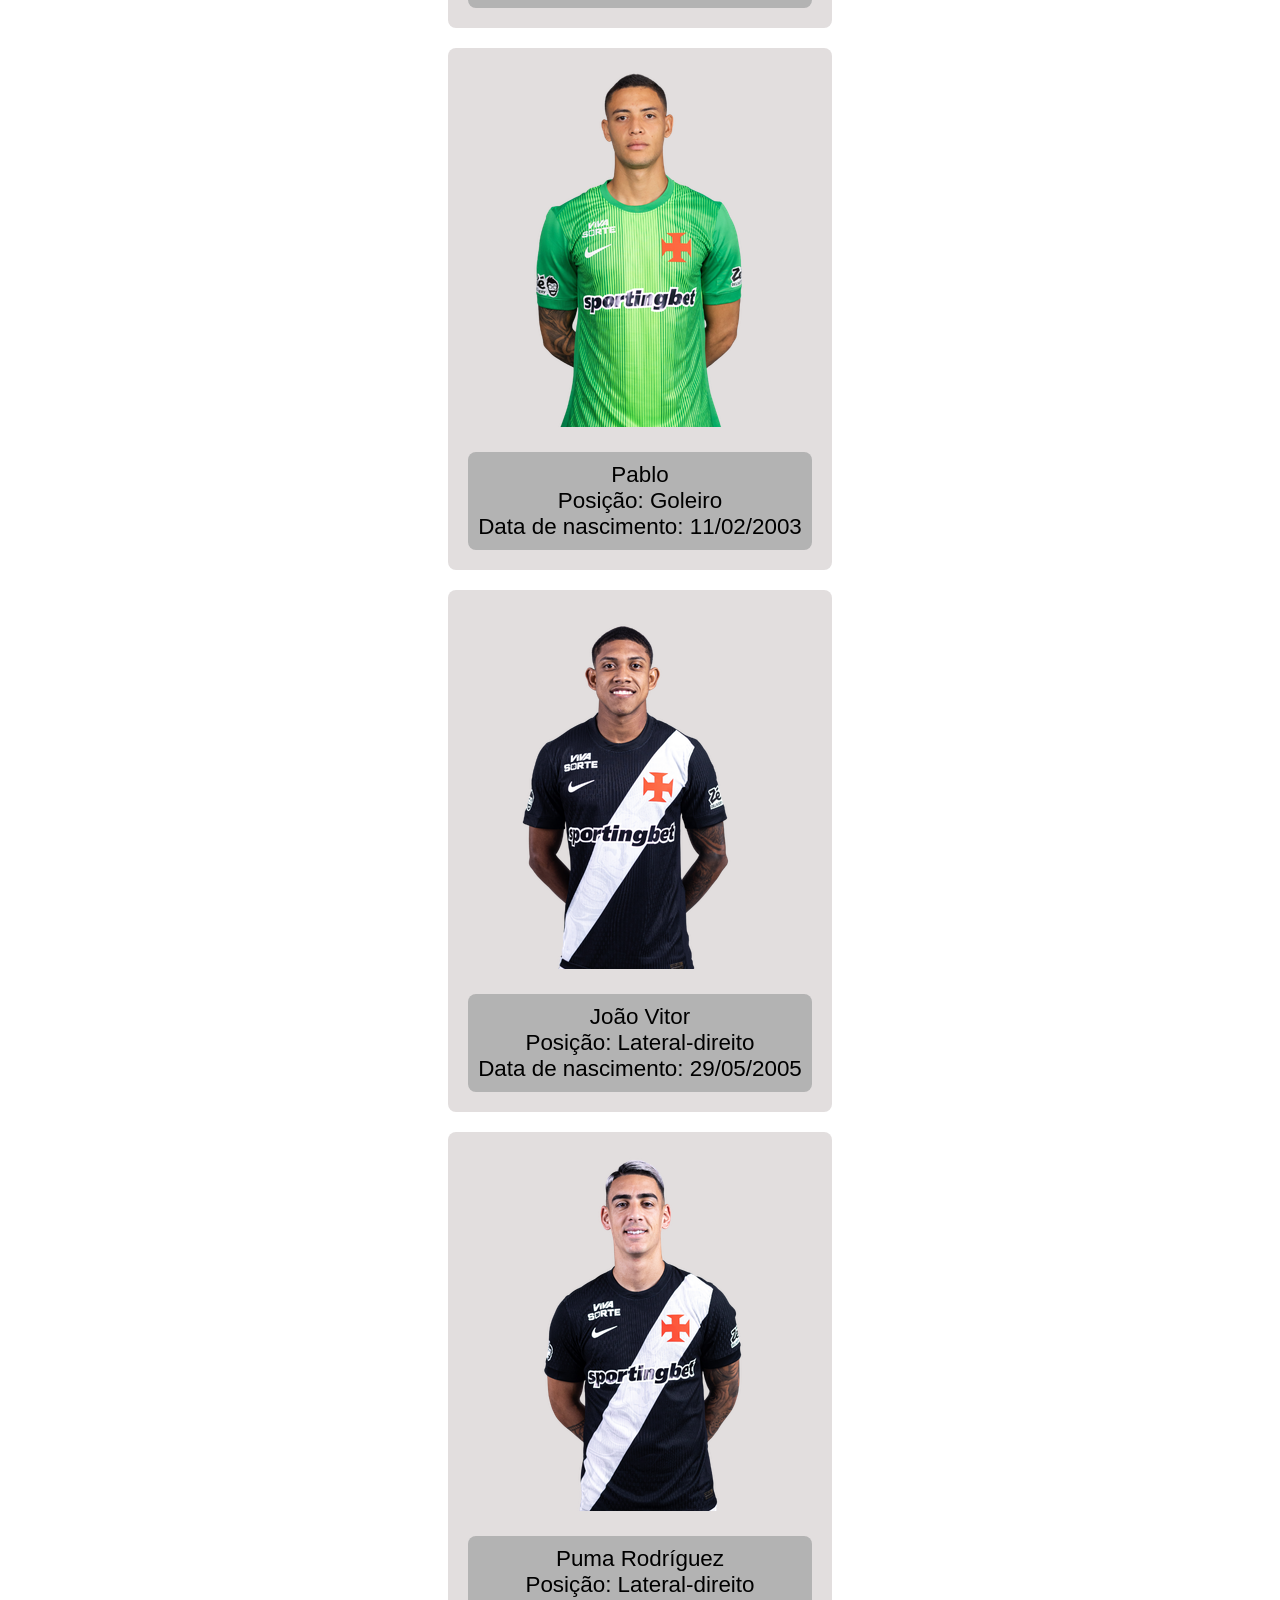
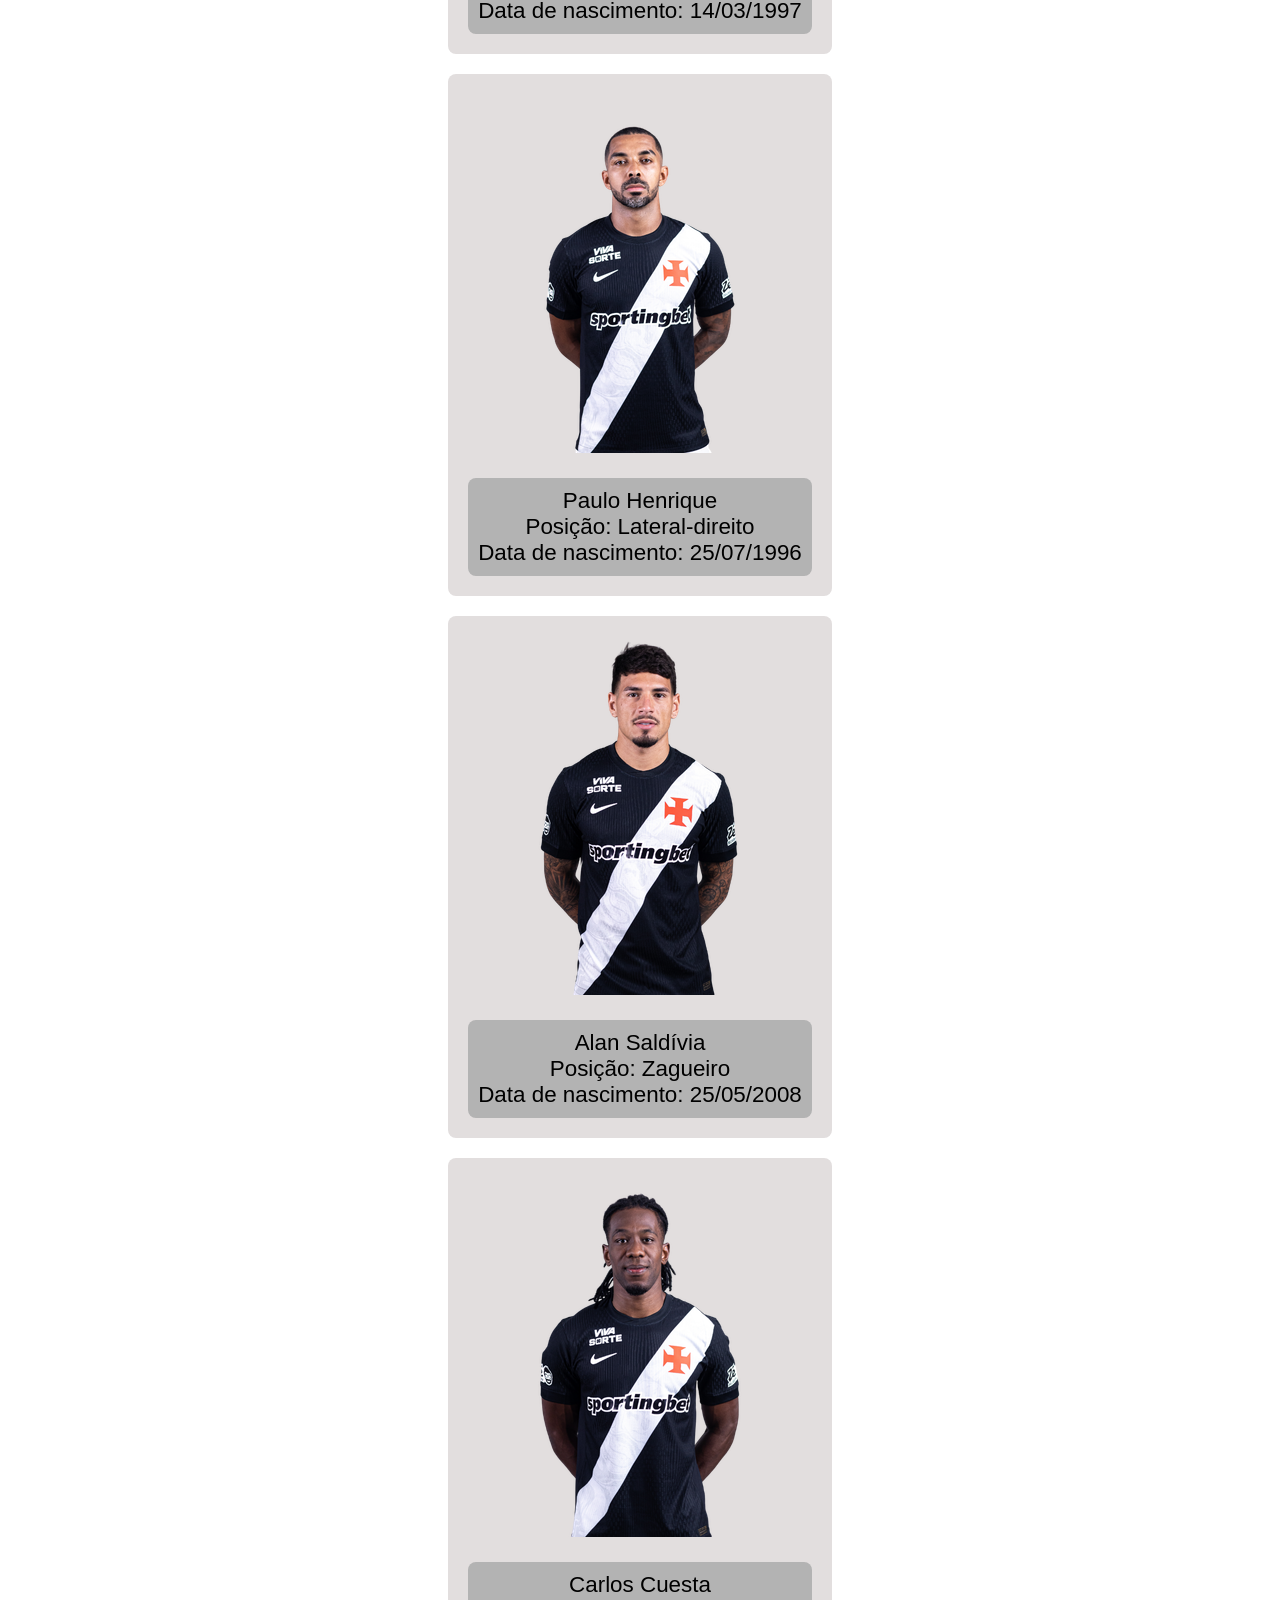
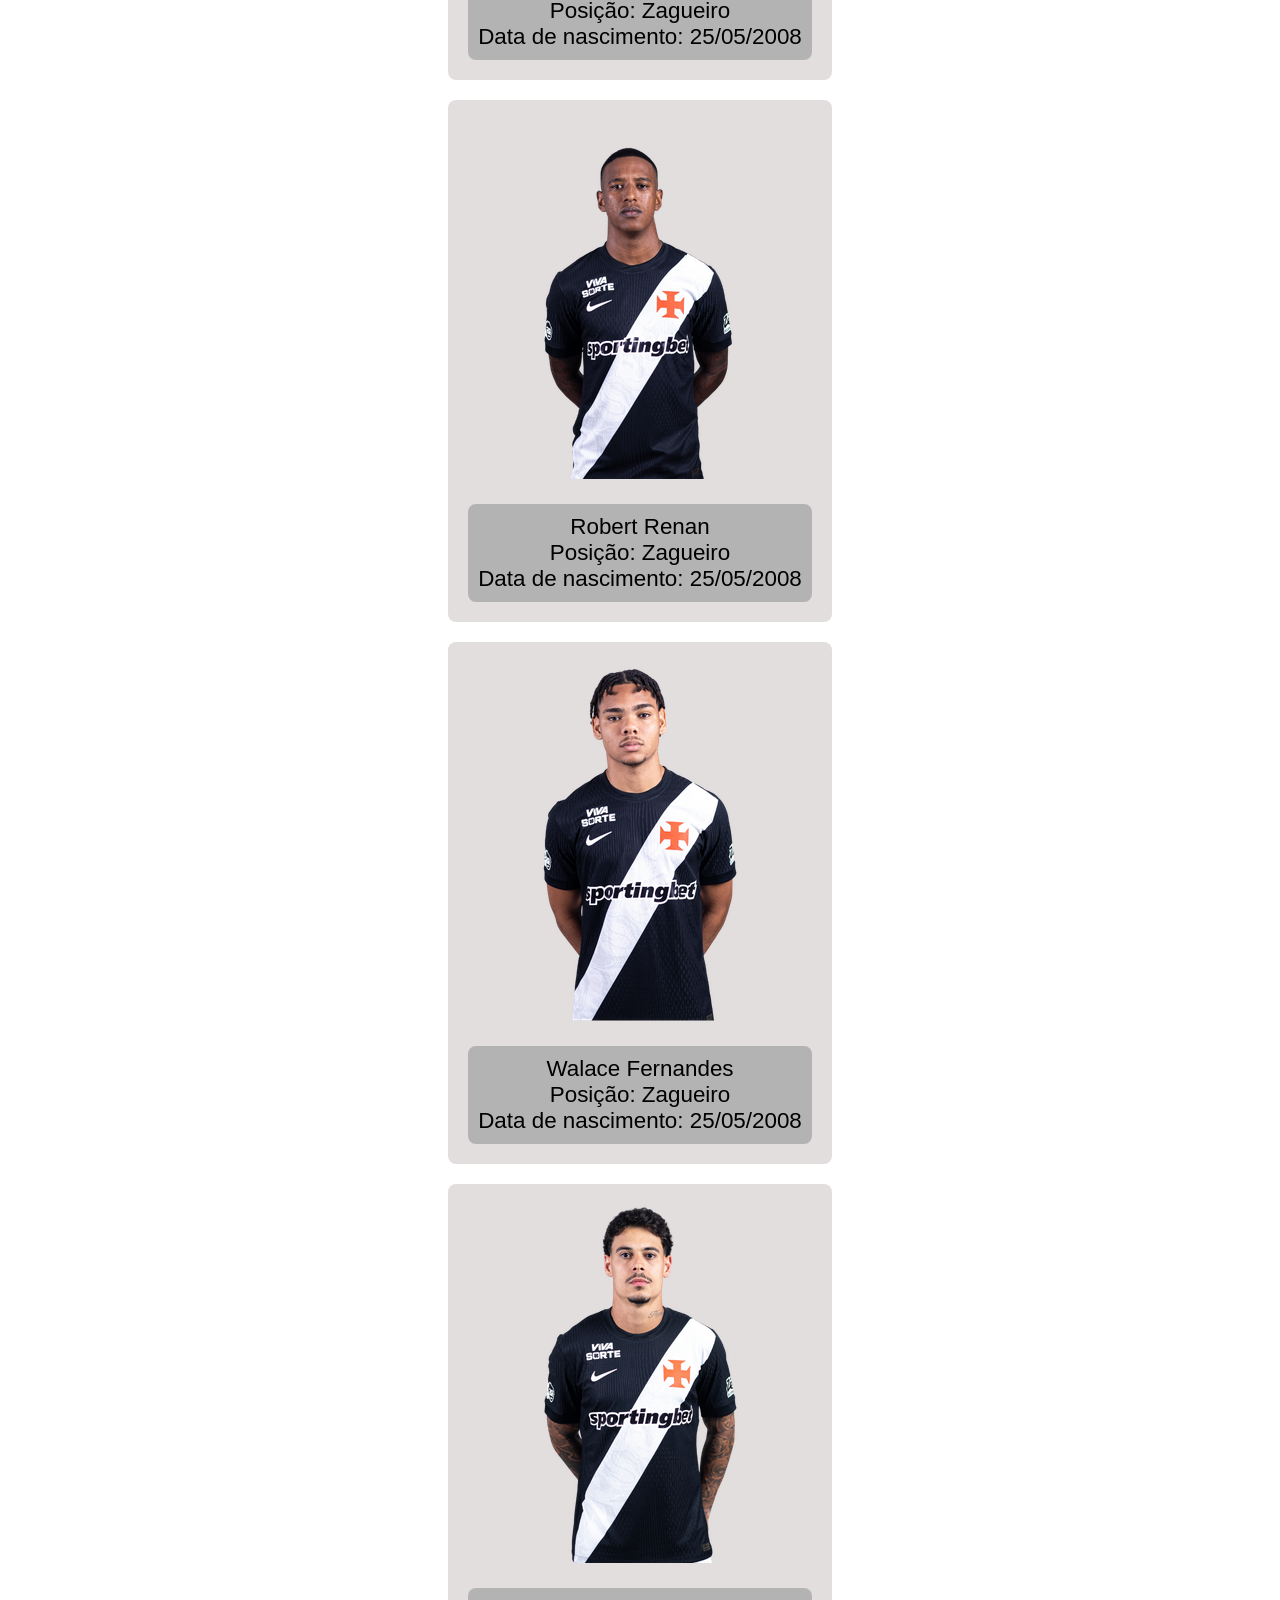
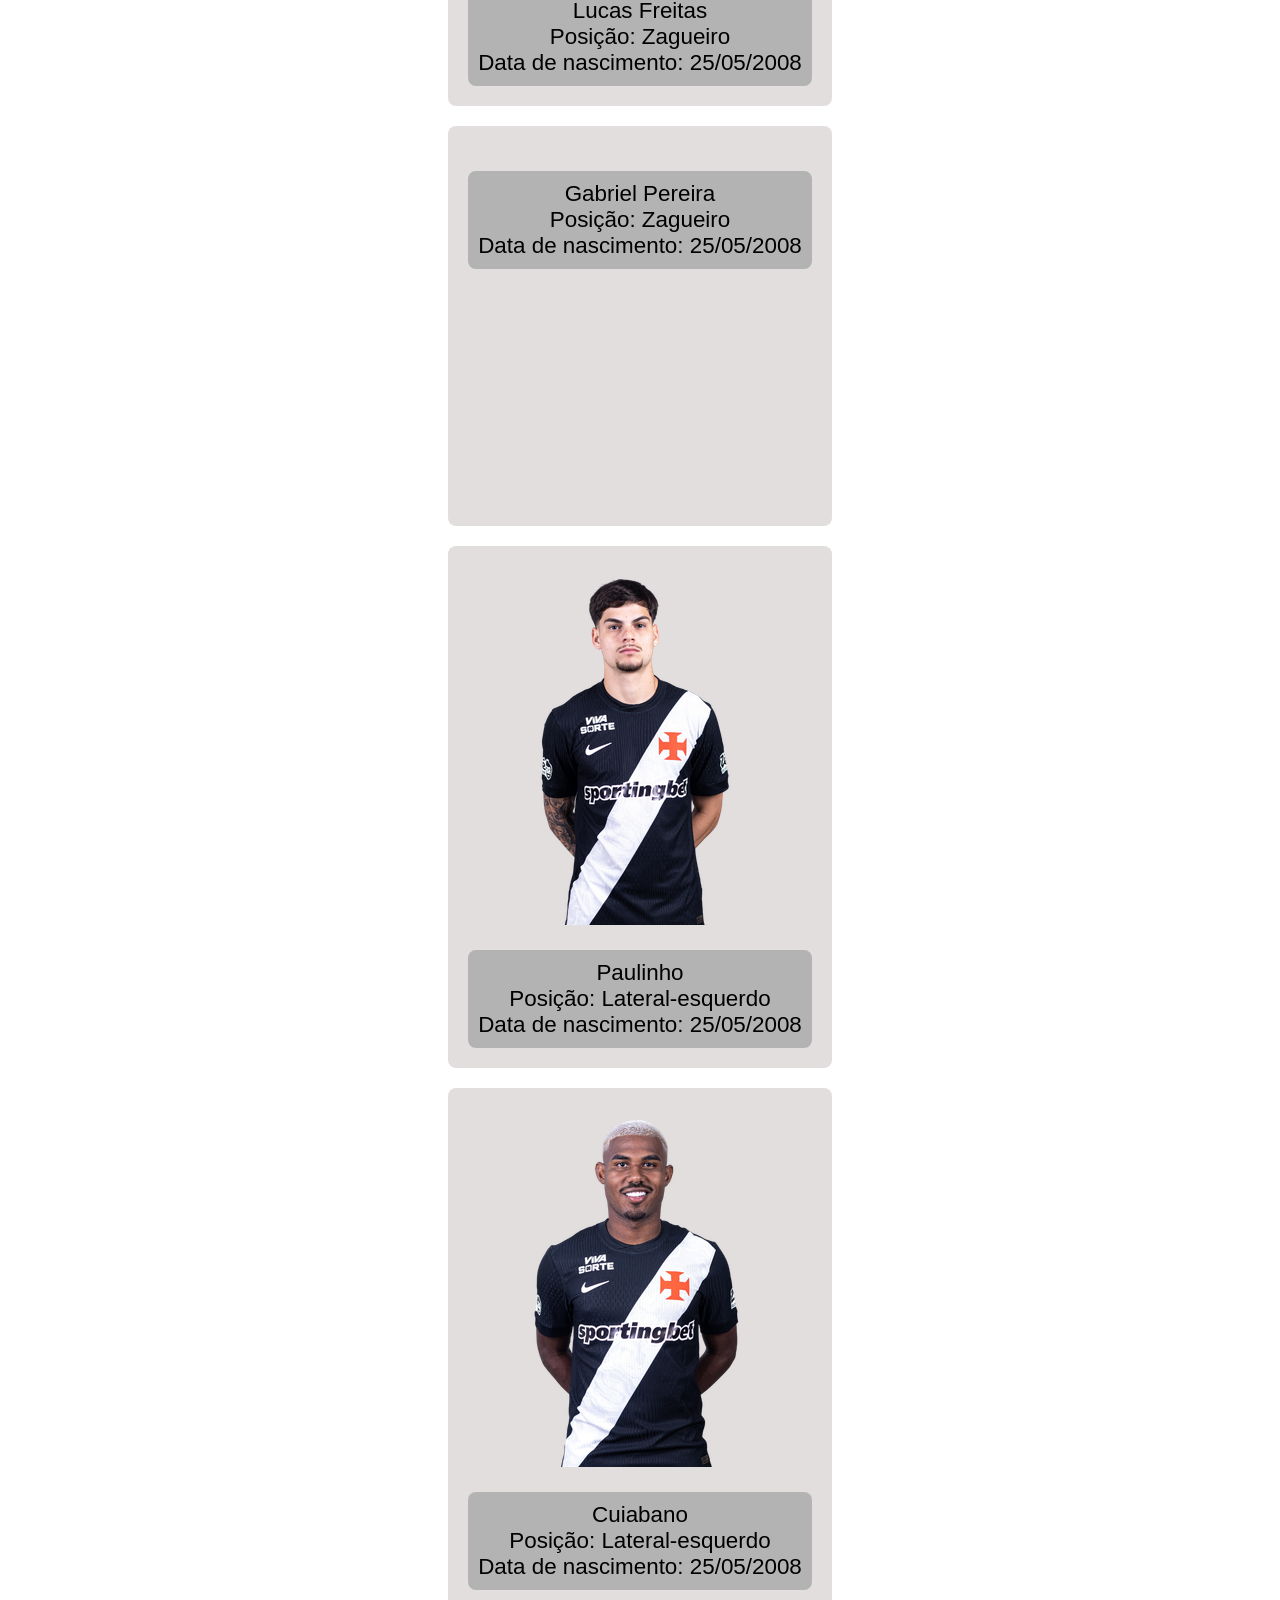
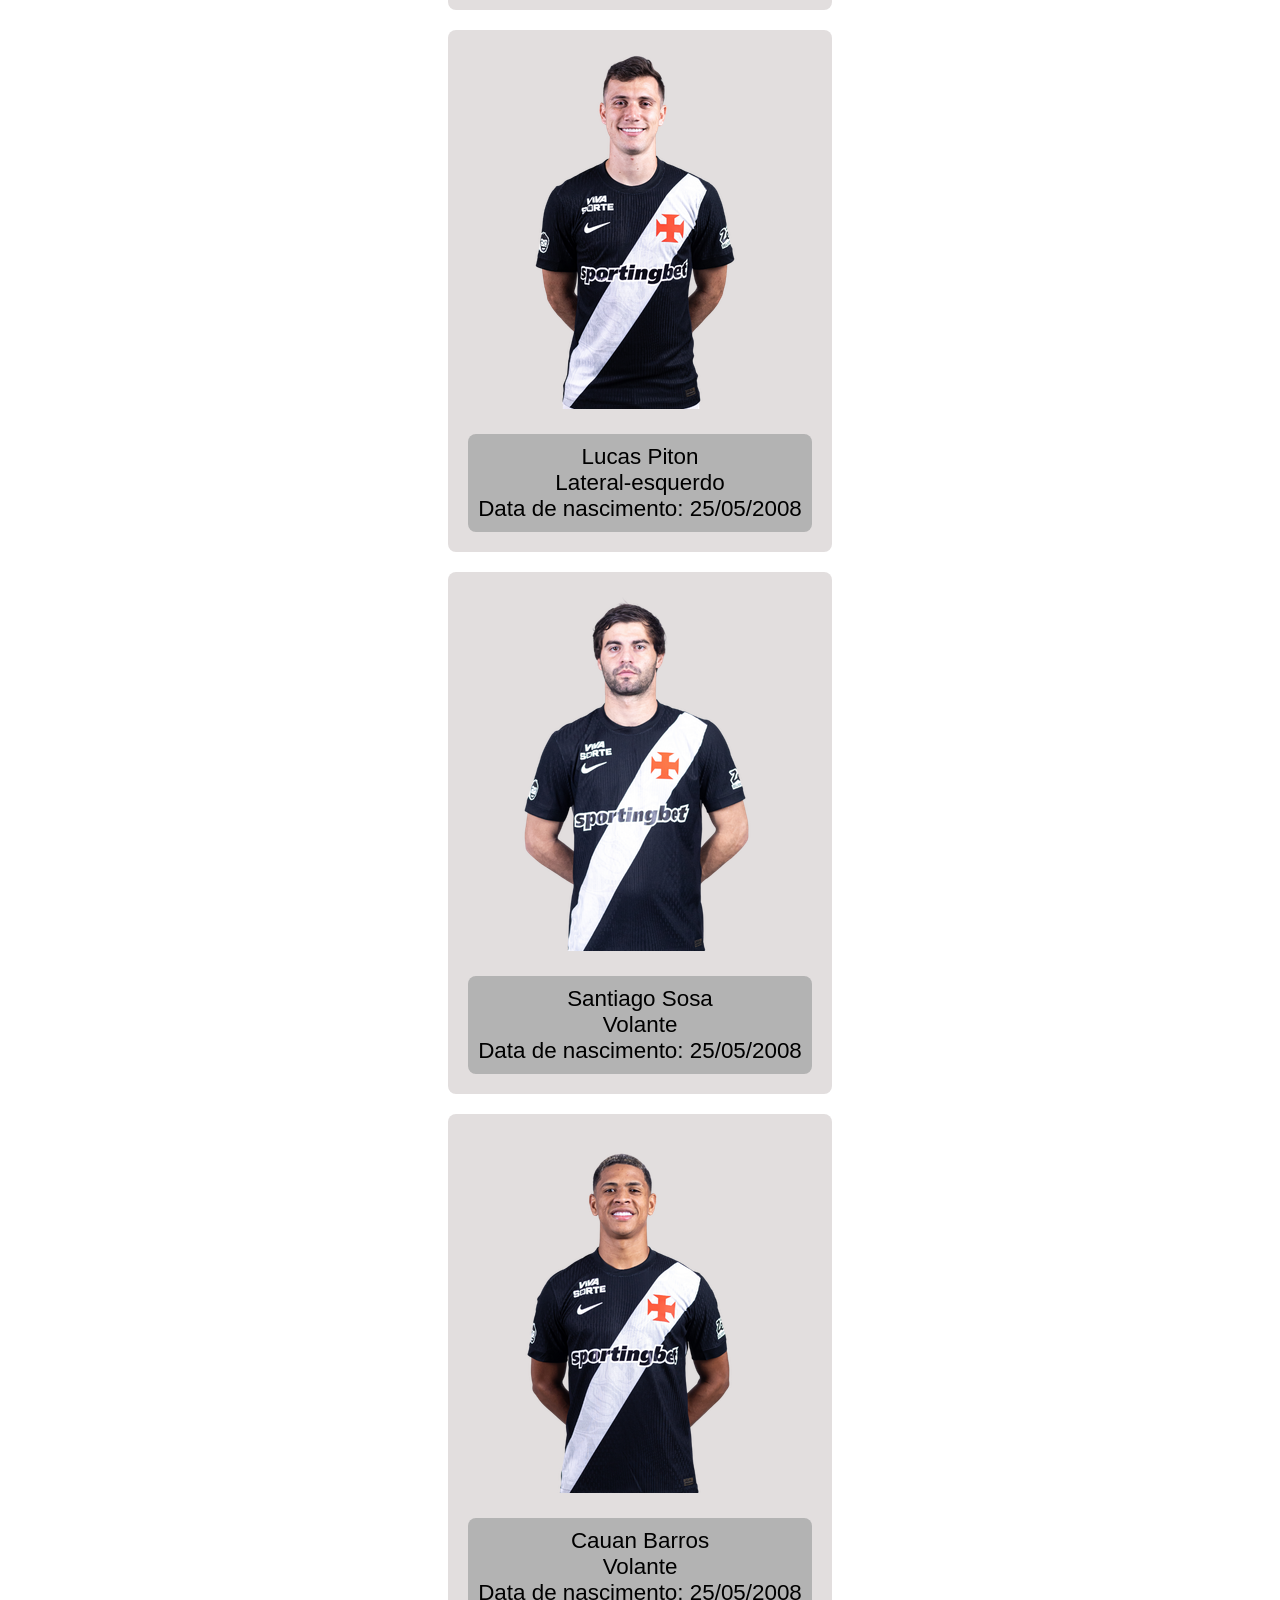
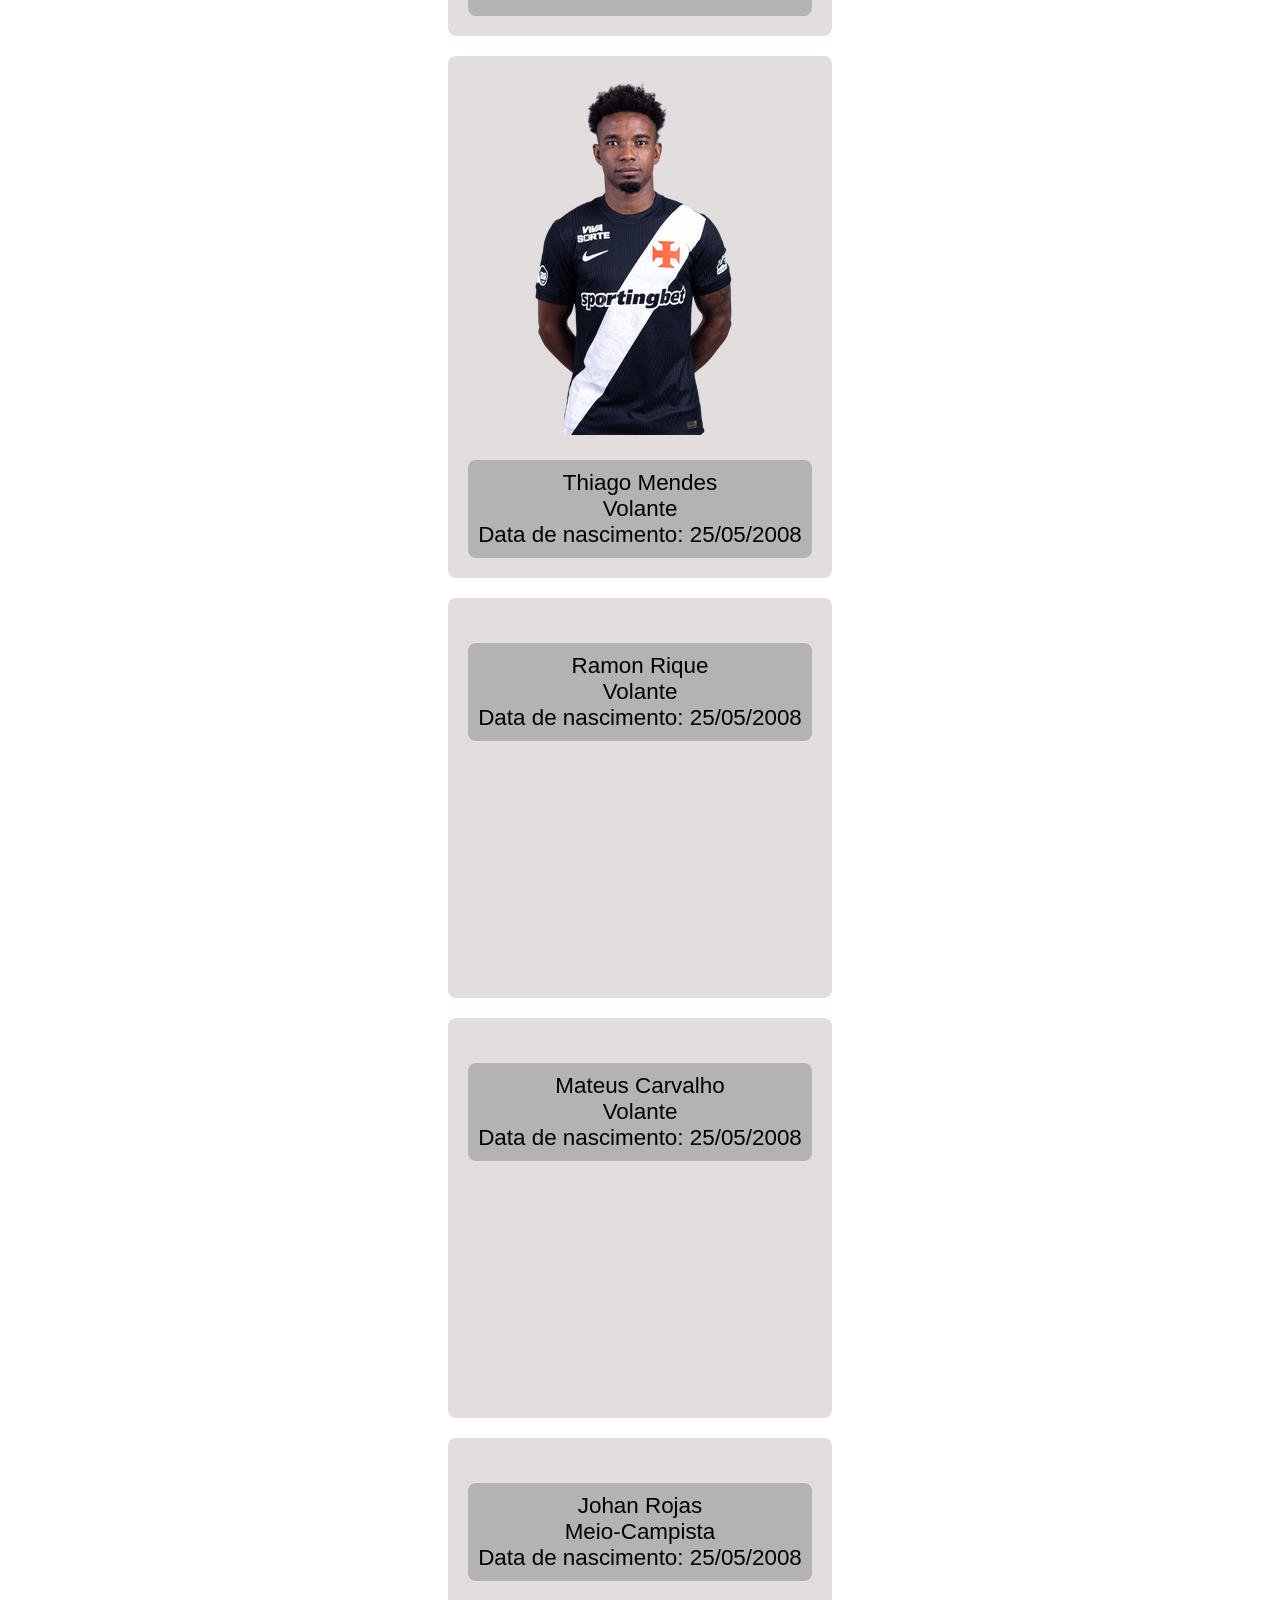
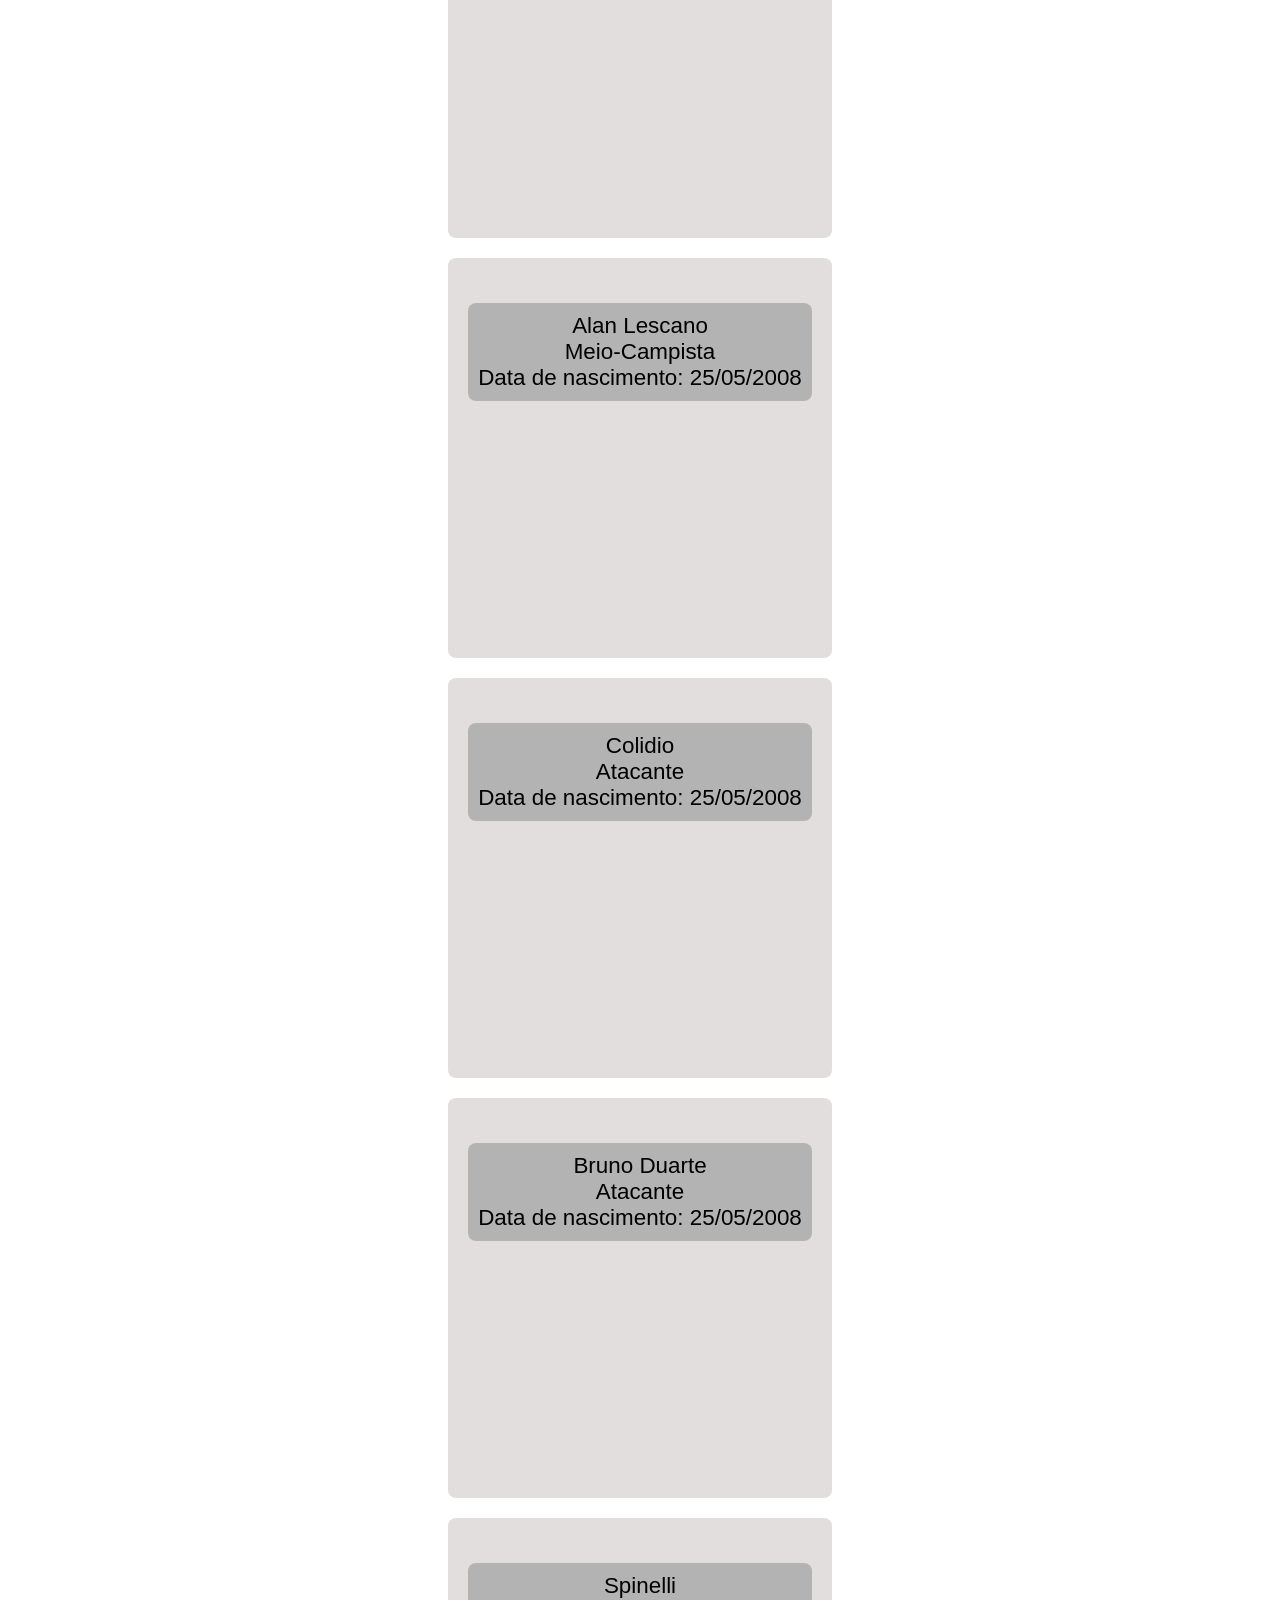
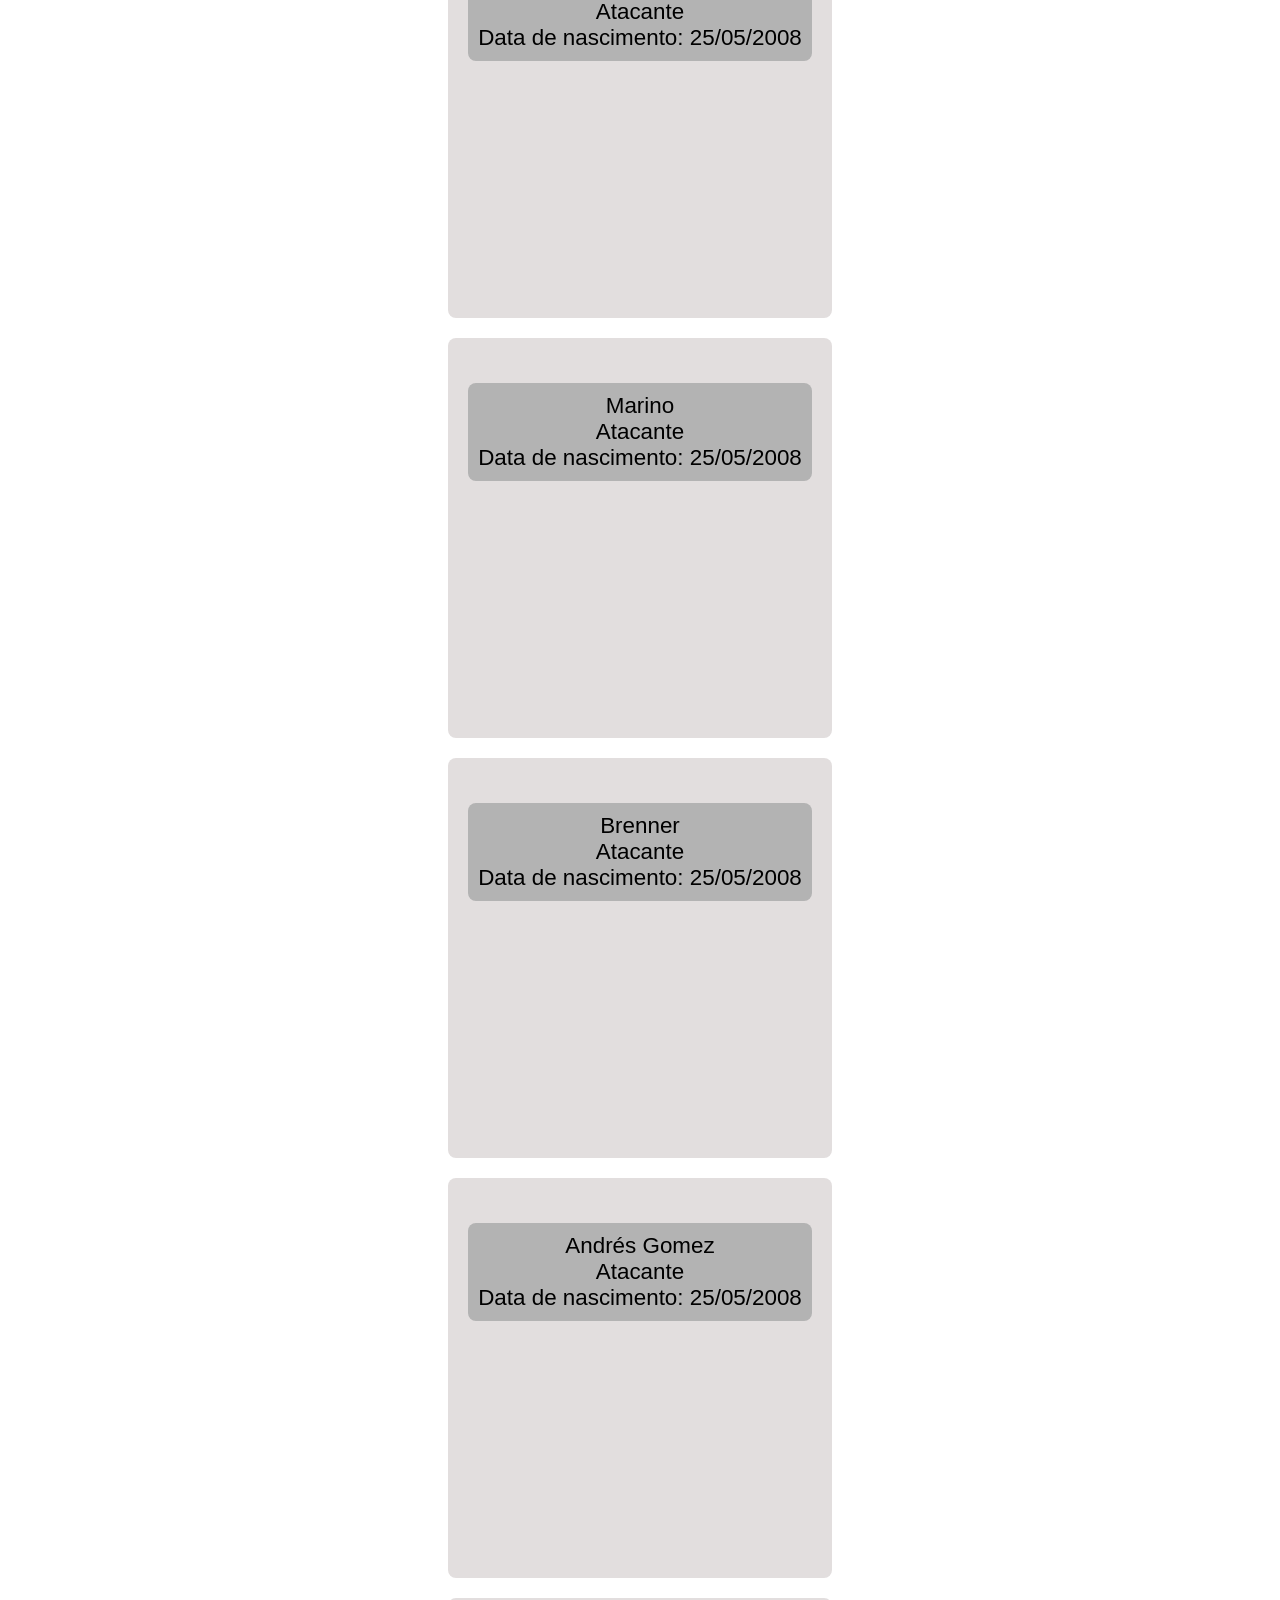
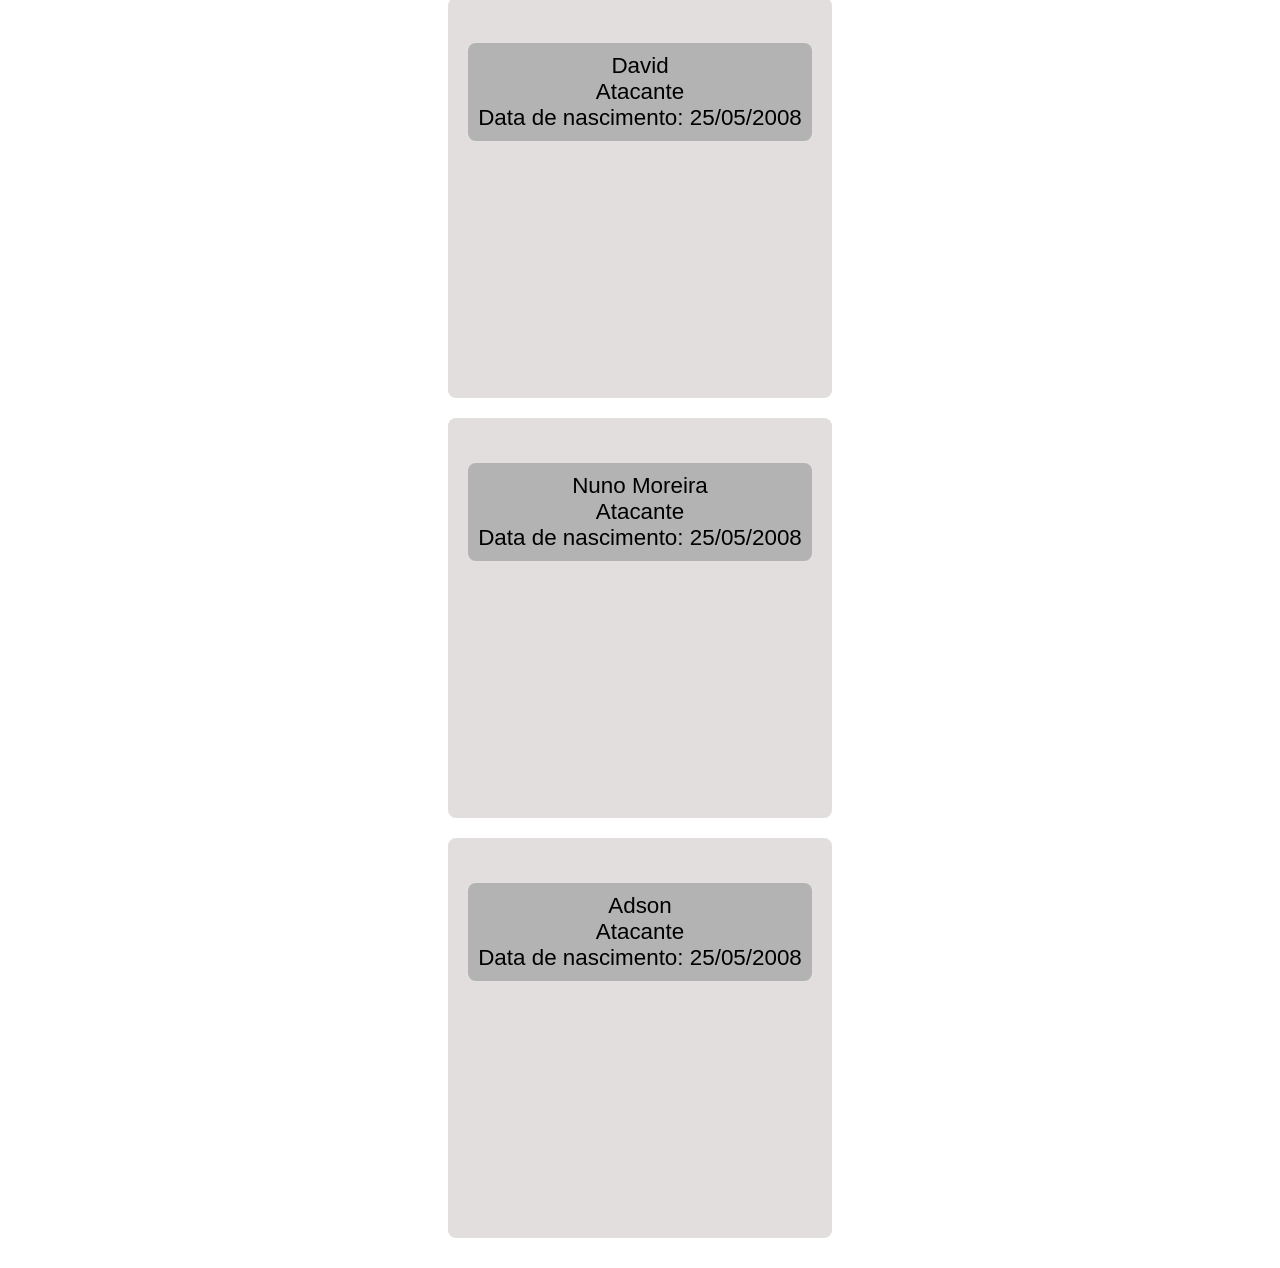
==== commit 5eec5ce0: "mudanças no projeto" ====
--- a/pratica-vasco/index.html
+++ b/pratica-vasco/index.html
@@ -43,7 +43,7 @@
 
             <div class="jogador-container">
                 <div class="jogador-foto">
-                    <img src="" alt="">
+                    <img src="img/fuzato.png" alt="Foto de Daniel Fuzato">
                 </div>
                 <div class="info-jogador">
                     <p>Daniel Fuzato</p>
@@ -54,7 +54,7 @@
 
             <div class="jogador-container">
                 <div class="jogador-foto">
-                    <img src="" alt="">
+                    <img src="img/pablo.png" alt="Foto de Pablo">
                 </div>
                 <div class="info-jogador">
                     <p>Pablo</p>
@@ -65,7 +65,7 @@
 
             <div class="jogador-container">
                 <div class="jogador-foto">
-                    <img src="" alt="">
+                    <img src="img/joaovitor.png" alt="Foto de João Vitor(Mutano)">
                 </div>
                 <div class="info-jogador">
                     <p>João Vitor</p>
@@ -76,7 +76,7 @@
 
             <div class="jogador-container">
                 <div class="jogador-foto">
-                    <img src="" alt="">
+                    <img src="img/puma.png" alt="Foto de Puma Rodríguez">
                 </div>
                 <div class="info-jogador">
                     <p>Puma Rodríguez</p>
@@ -87,7 +87,7 @@
 
             <div class="jogador-container">
                 <div class="jogador-foto">
-                    <img src="" alt="">
+                    <img src="img/ph.png" alt="Foto de Paulo Henrique">
                 </div>
                 <div class="info-jogador">
                     <p>Paulo Henrique</p>
@@ -98,7 +98,7 @@
 
             <div class="jogador-container">
                 <div class="jogador-foto">
-                    <img src="" alt="">
+                    <img src="img/saldivia.png" alt="Foto de Alan Saldívia">
                 </div>
                 <div class="info-jogador">
                     <p>Alan Saldívia</p>
@@ -109,7 +109,7 @@
 
             <div class="jogador-container">
                 <div class="jogador-foto">
-                    <img src="" alt="">
+                    <img src="img/cuesta.png" alt="Foto de Carlos Cuesta">
                 </div>
                 <div class="info-jogador">
                     <p>Carlos Cuesta</p>
@@ -120,7 +120,7 @@
 
             <div class="jogador-container">
                 <div class="jogador-foto">
-                    <img src="" alt="">
+                    <img src="img/rr.png" alt="Foto de Robert Renan">
                 </div>
                 <div class="info-jogador">
                     <p>Robert Renan</p>
@@ -131,7 +131,7 @@
 
             <div class="jogador-container">
                 <div class="jogador-foto">
-                    <img src="" alt="">
+                    <img src="img/walace.png" alt="Foto de Walace Fernandes">
                 </div>
                 <div class="info-jogador">
                     <p>Walace Fernandes</p>
@@ -142,7 +142,7 @@
 
             <div class="jogador-container">
                 <div class="jogador-foto">
-                    <img src="" alt="">
+                    <img src="img/lucasfreitas.png" alt="Foto de Lucas Freitas">
                 </div>
                 <div class="info-jogador">
                     <p>Lucas Freitas</p>
@@ -164,7 +164,7 @@
 
             <div class="jogador-container">
                 <div class="jogador-foto">
-                    <img src="" alt="">
+                    <img src="img/paulinho.png" alt="Foto de Paulinho">
                 </div>
                 <div class="info-jogador">
                     <p>Paulinho</p>
@@ -175,7 +175,7 @@
 
             <div class="jogador-container">
                 <div class="jogador-foto">
-                    <img src="" alt="">
+                    <img src="img/cuiabano.png" alt="Foto de Cuiabano">
                 </div>
                 <div class="info-jogador">
                     <p>Cuiabano</p>
@@ -186,7 +186,7 @@
 
             <div class="jogador-container">
                 <div class="jogador-foto">
-                    <img src="" alt="">
+                    <img src="img/piton.png" alt="Foto de Lucas Píton">
                 </div>
                 <div class="info-jogador">
                     <p>Lucas Piton</p>
@@ -197,7 +197,7 @@
 
             <div class="jogador-container">
                 <div class="jogador-foto">
-                    <img src="" alt="">
+                    <img src="img/sosa.png" alt="Foto de Santiago Sosa">
                 </div>
                 <div class="info-jogador">
                     <p>Santiago Sosa</p>
@@ -208,7 +208,7 @@
 
             <div class="jogador-container">
                 <div class="jogador-foto">
-                    <img src="" alt="">
+                    <img src="img/barros.png" alt="Foto de Cauan Barros">
                 </div>
                 <div class="info-jogador">
                     <p>Cauan Barros</p>
@@ -219,7 +219,7 @@
 
             <div class="jogador-container">
                 <div class="jogador-foto">
-                    <img src="" alt="">
+                    <img src="img/th.png" alt="Foto de Thiago Mendes">
                 </div>
                 <div class="info-jogador">
                     <p>Thiago Mendes</p>
--- a/pratica-vasco/style/style.css
+++ b/pratica-vasco/style/style.css
@@ -81,7 +81,16 @@
     border-radius: 8px;
 }
 
+.jogador-foto img {
+    display: block;
+    margin: 0px auto 25px auto;
+    
+}
+
 .info-jogador {
+    background-color: rgb(179, 179, 179);
+    padding: 10px;
+    border-radius: 8px;
     display: flex;
     flex-direction: column;
     align-items: center;
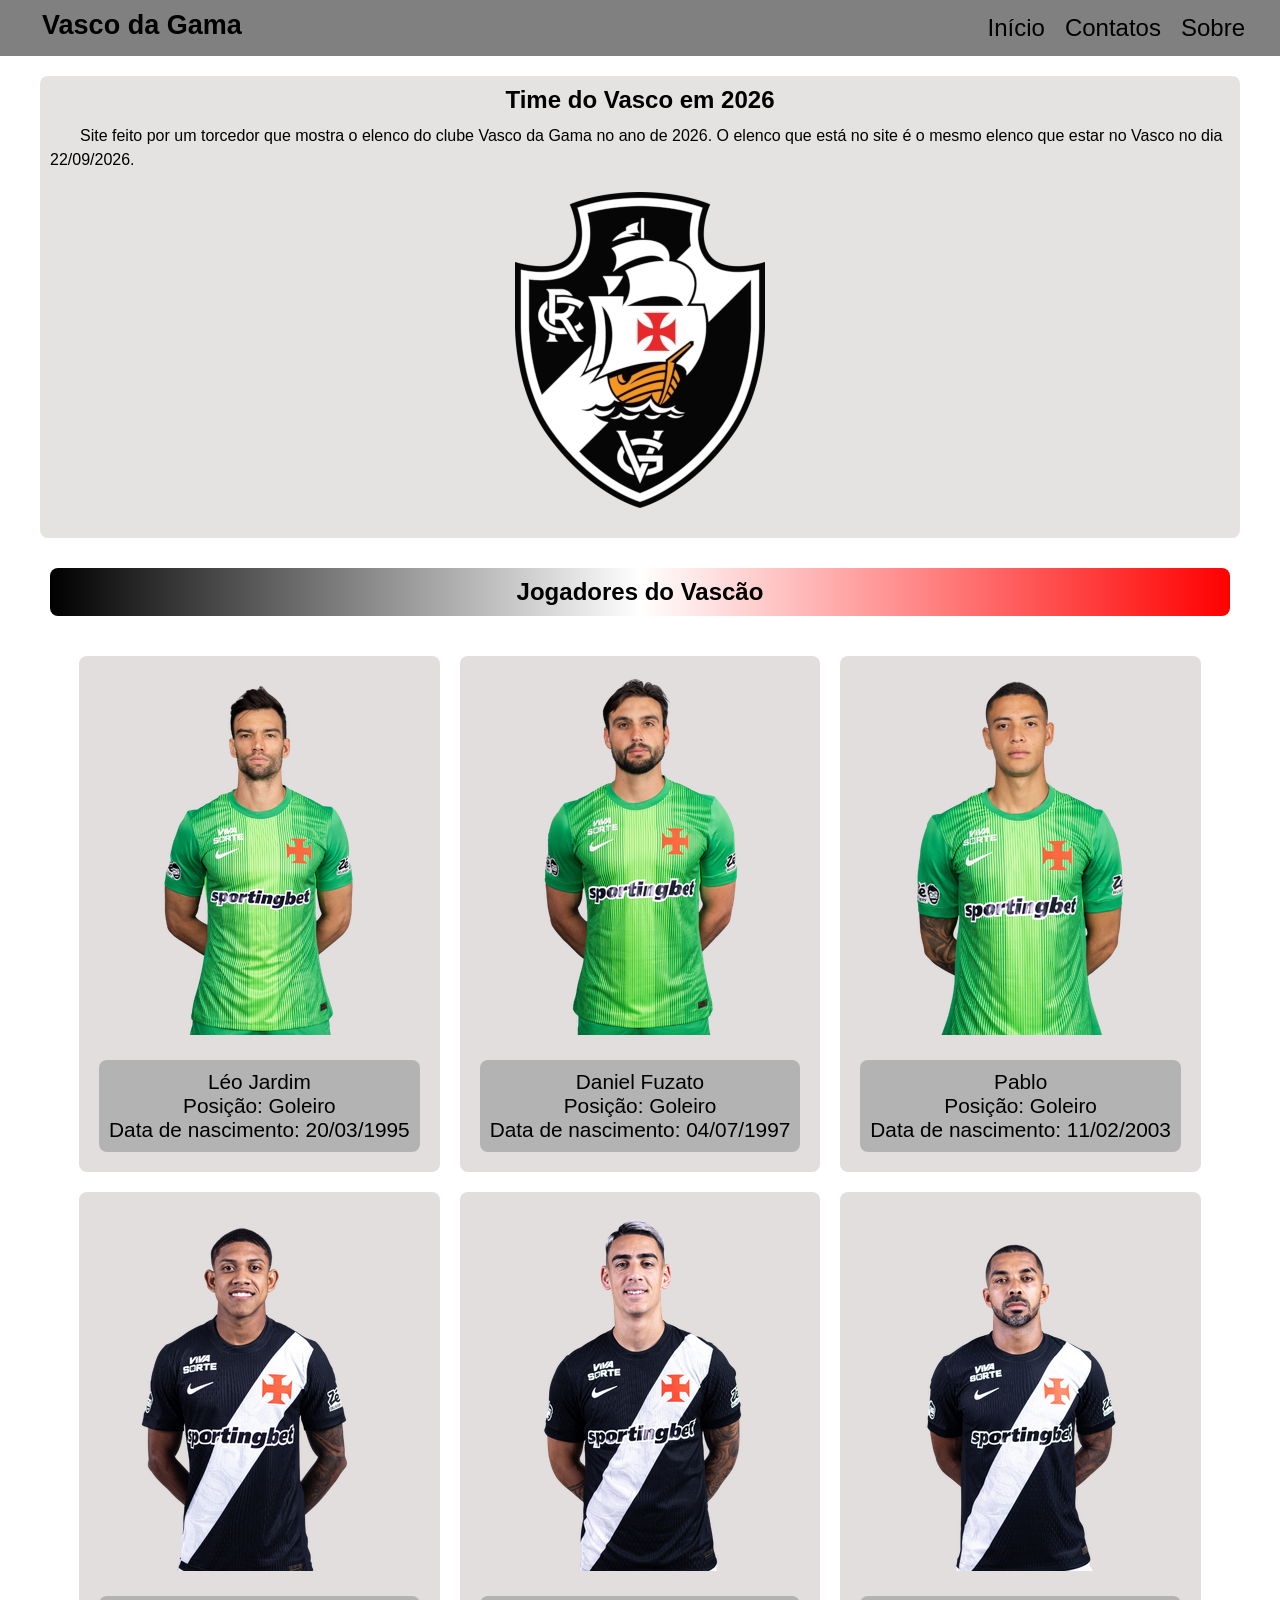
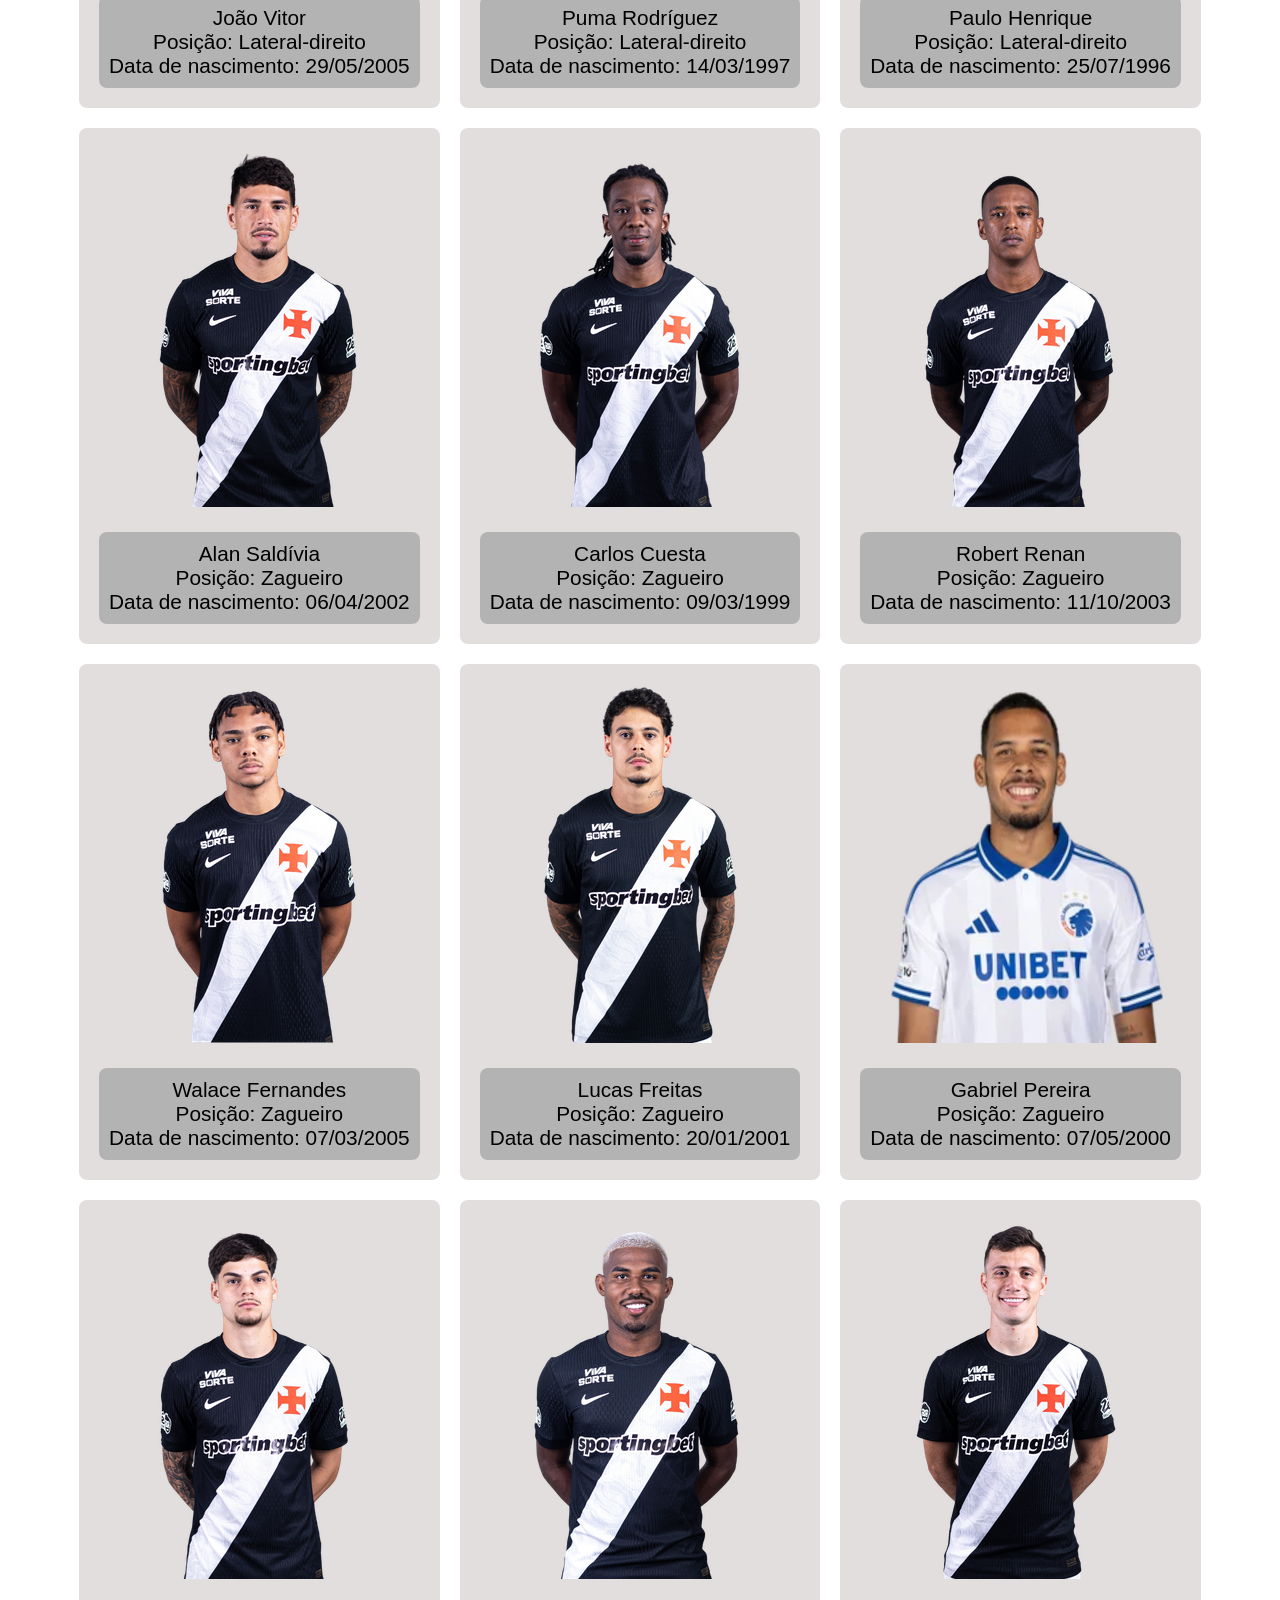
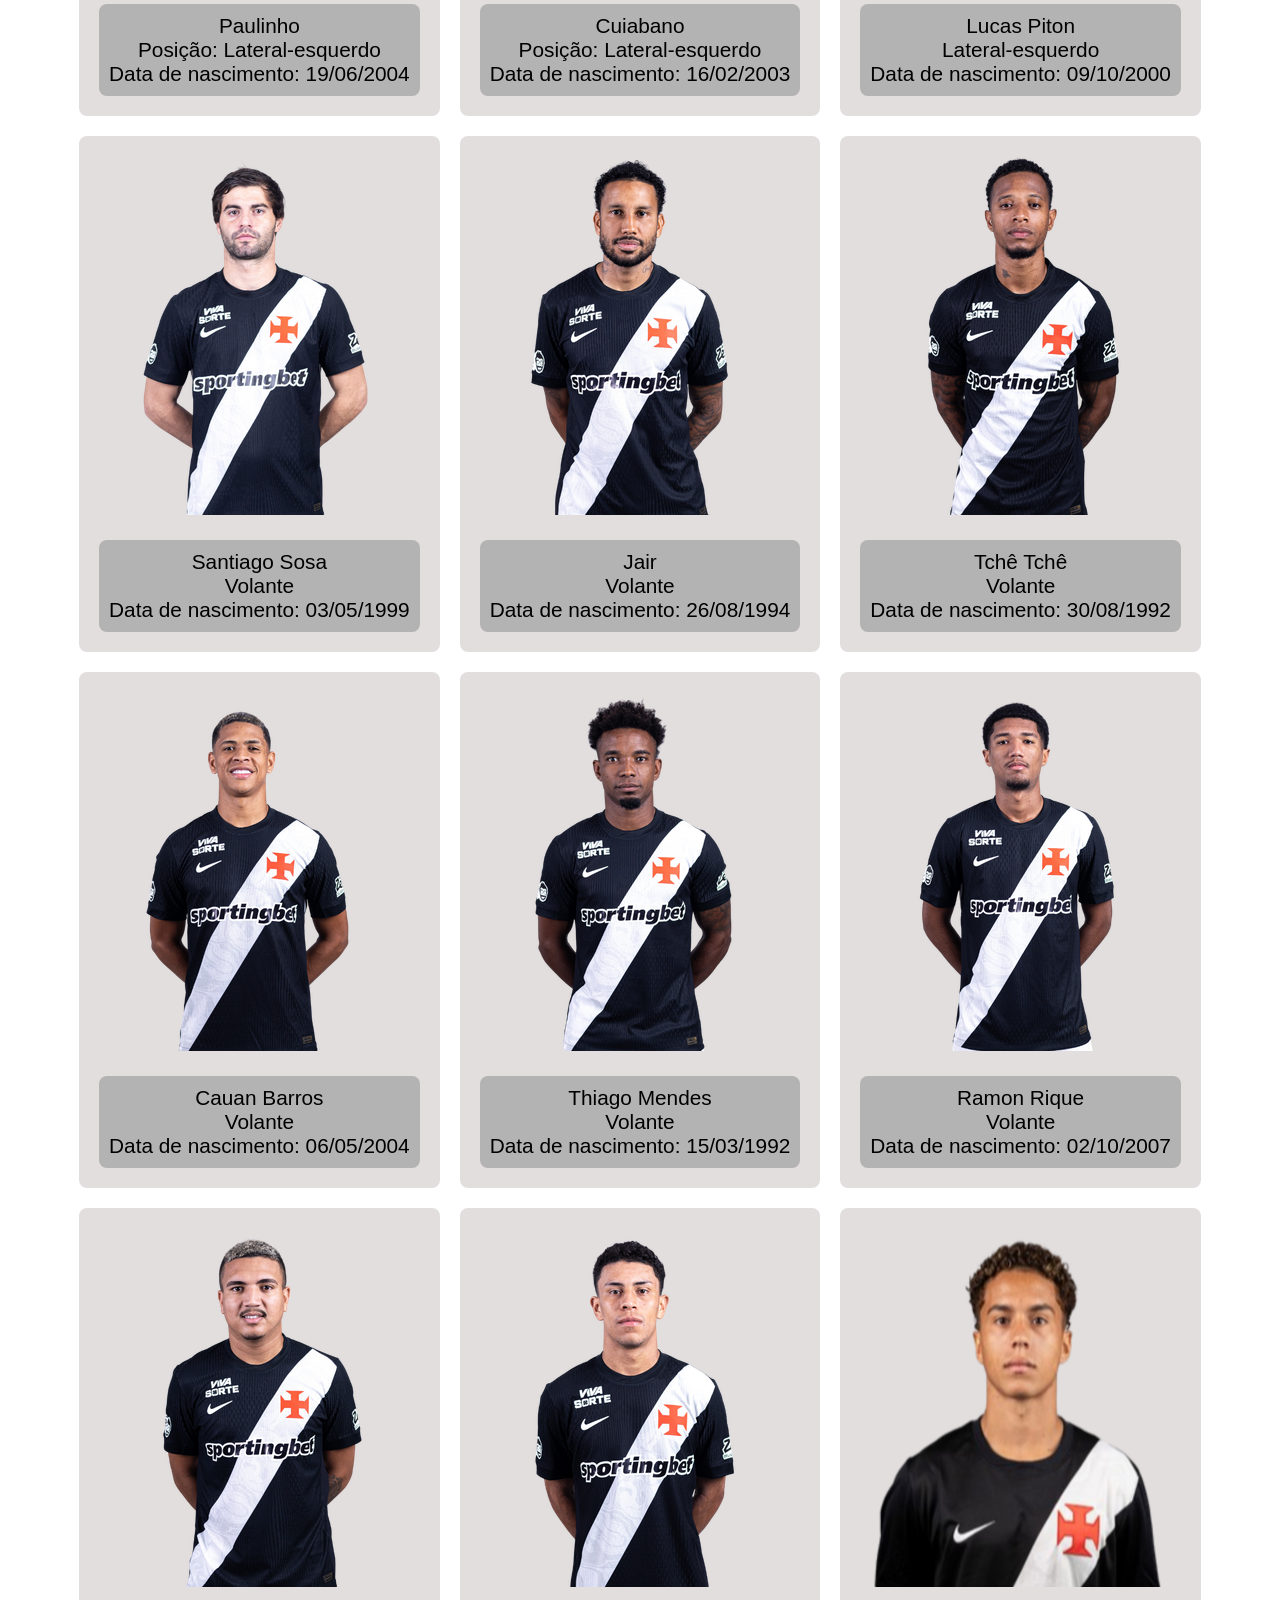
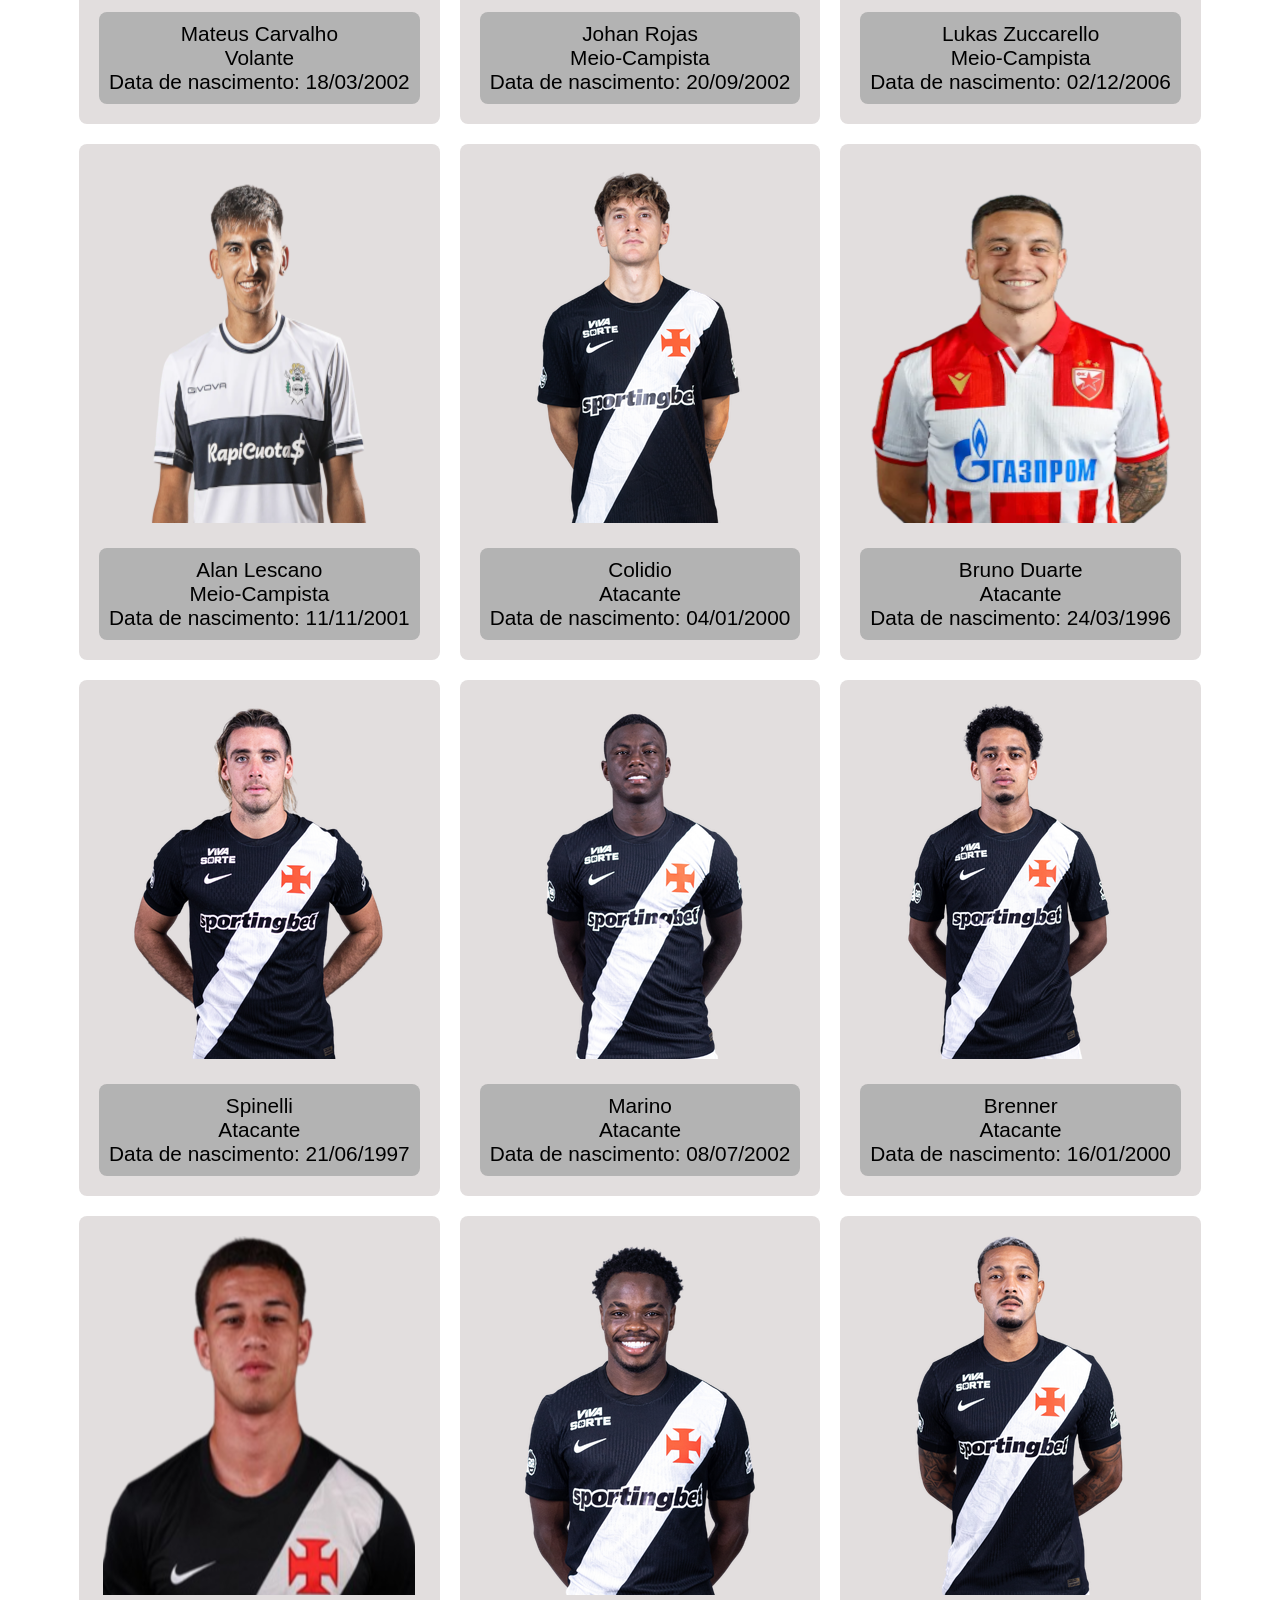
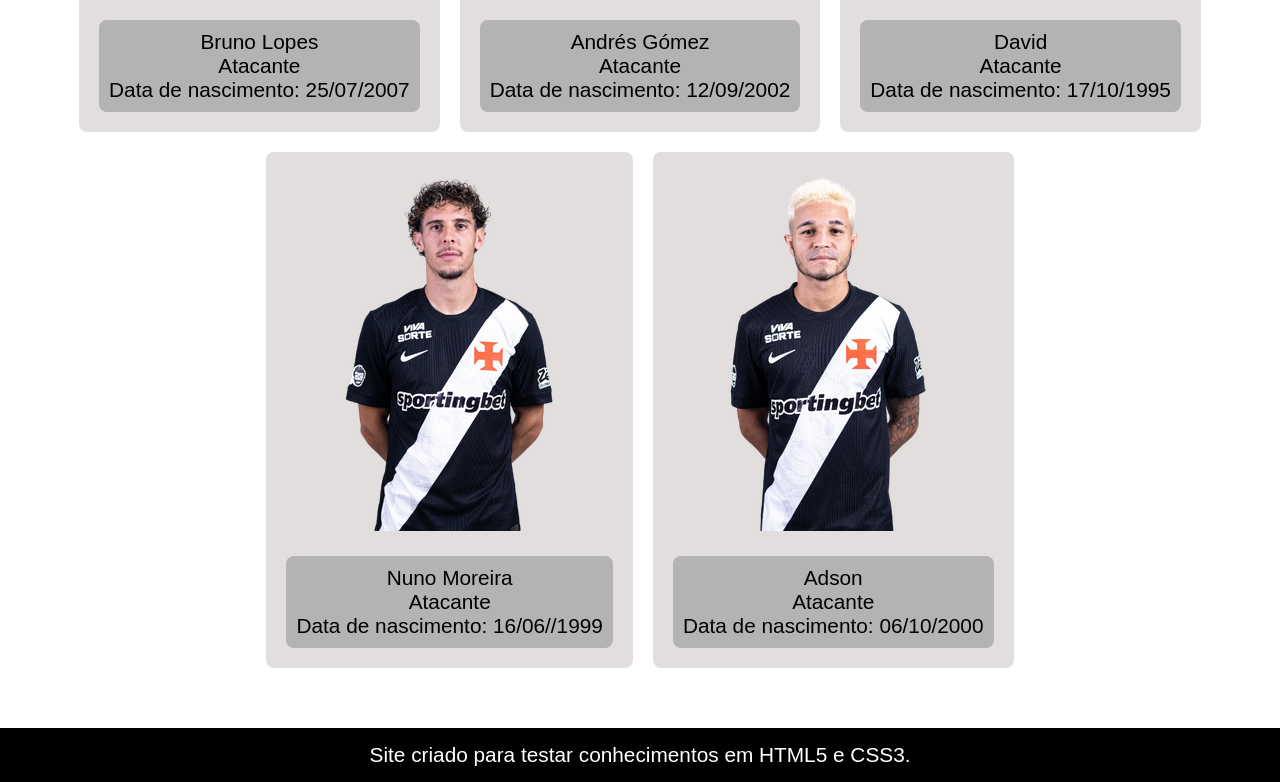
==== commit 51255f95: "projeto-vasco finalizado" ====
--- a/pratica-vasco/index.html
+++ b/pratica-vasco/index.html
@@ -9,10 +9,12 @@
 </head>
 <body>
     <header>
-        <h1>Vasco da Gama</h1>
+        <a href="index.html">
+            <h1>Vasco da Gama</h1>
+        </a>
         <nav>
             <ul>
-                <li><a href="#">Início</a></li>
+                <li><a href="index.html">Início</a></li>
                 <li><a href="#">Contatos</a></li>
                 <li><a href="#">Sobre</a></li>
             </ul>
@@ -28,6 +30,9 @@
                 <img src="img/vasco-250.webp" alt="">
             </div>
         </div>
+
+        <h2 id="titulo-jogadores">Jogadores do Vascão</h2>
+
         <div class="container-jogadores">
 
             <div class="jogador-container">
@@ -103,7 +108,7 @@
                 <div class="info-jogador">
                     <p>Alan Saldívia</p>
                     <p>Posição: Zagueiro</p>
-                    <p>Data de nascimento: 25/05/2008</p>
+                    <p>Data de nascimento: 06/04/2002</p>
                 </div>
             </div>
 
@@ -114,7 +119,7 @@
                 <div class="info-jogador">
                     <p>Carlos Cuesta</p>
                     <p>Posição: Zagueiro</p>
-                    <p>Data de nascimento: 25/05/2008</p>
+                    <p>Data de nascimento: 09/03/1999</p>
                 </div>
             </div>
 
@@ -125,7 +130,7 @@
                 <div class="info-jogador">
                     <p>Robert Renan</p>
                     <p>Posição: Zagueiro</p>
-                    <p>Data de nascimento: 25/05/2008</p>
+                    <p>Data de nascimento: 11/10/2003</p>
                 </div>
             </div>
 
@@ -136,7 +141,7 @@
                 <div class="info-jogador">
                     <p>Walace Fernandes</p>
                     <p>Posição: Zagueiro</p>
-                    <p>Data de nascimento: 25/05/2008</p>
+                    <p>Data de nascimento: 07/03/2005</p>
                 </div>
             </div>
 
@@ -147,18 +152,18 @@
                 <div class="info-jogador">
                     <p>Lucas Freitas</p>
                     <p>Posição: Zagueiro</p>
-                    <p>Data de nascimento: 25/05/2008</p>
-                </div>
-            </div>
-
-            <div class="jogador-container">
-                <div class="jogador-foto">
-                    <img src="" alt="">
+                    <p>Data de nascimento: 20/01/2001</p>
+                </div>
+            </div>
+
+            <div class="jogador-container">
+                <div class="jogador-foto">
+                    <img src="img/gabriel-novo.png" alt="Foto de Gabriel Pereira.">
                 </div>
                 <div class="info-jogador">
                     <p>Gabriel Pereira</p>
                     <p>Posição: Zagueiro</p>
-                    <p>Data de nascimento: 25/05/2008</p>
+                    <p>Data de nascimento: 07/05/2000</p>
                 </div>
             </div>
 
@@ -169,7 +174,7 @@
                 <div class="info-jogador">
                     <p>Paulinho</p>
                     <p>Posição: Lateral-esquerdo</p>
-                    <p>Data de nascimento: 25/05/2008</p>
+                    <p>Data de nascimento: 19/06/2004</p>
                 </div>
             </div>
 
@@ -180,7 +185,7 @@
                 <div class="info-jogador">
                     <p>Cuiabano</p>
                     <p>Posição: Lateral-esquerdo</p>
-                    <p>Data de nascimento: 25/05/2008</p>
+                    <p>Data de nascimento: 16/02/2003</p>
                 </div>
             </div>
 
@@ -191,7 +196,7 @@
                 <div class="info-jogador">
                     <p>Lucas Piton</p>
                     <p>Lateral-esquerdo</p>
-                    <p>Data de nascimento: 25/05/2008</p>
+                    <p>Data de nascimento: 09/10/2000</p>
                 </div>
             </div>
 
@@ -202,7 +207,29 @@
                 <div class="info-jogador">
                     <p>Santiago Sosa</p>
                     <p>Volante</p>
-                    <p>Data de nascimento: 25/05/2008</p>
+                    <p>Data de nascimento: 03/05/1999</p>
+                </div>
+            </div>
+
+            <div class="jogador-container">
+                <div class="jogador-foto">
+                    <img src="img/jair.png" alt="Foto de Jair">
+                </div>
+                <div class="info-jogador">
+                    <p>Jair</p>
+                    <p>Volante</p>
+                    <p>Data de nascimento: 26/08/1994</p>
+                </div>
+            </div>
+
+            <div class="jogador-container">
+                <div class="jogador-foto">
+                    <img src="img/tche.png" alt="Foto de Tchê Tchê">
+                </div>
+                <div class="info-jogador">
+                    <p>Tchê Tchê</p>
+                    <p>Volante</p>
+                    <p>Data de nascimento: 30/08/1992</p>
                 </div>
             </div>
 
@@ -213,7 +240,7 @@
                 <div class="info-jogador">
                     <p>Cauan Barros</p>
                     <p>Volante</p>
-                    <p>Data de nascimento: 25/05/2008</p>
+                    <p>Data de nascimento: 06/05/2004</p>
                 </div>
             </div>
 
@@ -224,153 +251,178 @@
                 <div class="info-jogador">
                     <p>Thiago Mendes</p>
                     <p>Volante</p>
-                    <p>Data de nascimento: 25/05/2008</p>
-                </div>
-            </div>
-
-            <div class="jogador-container">
-                <div class="jogador-foto">
-                    <img src="" alt="">
+                    <p>Data de nascimento: 15/03/1992</p>
+                </div>
+            </div>
+
+            <div class="jogador-container">
+                <div class="jogador-foto">
+                    <img src="img/ramonrique.png" alt="Foto de Ramon Rique">
                 </div>
                 <div class="info-jogador">
                     <p>Ramon Rique</p>
                     <p>Volante</p>
-                    <p>Data de nascimento: 25/05/2008</p>
-                </div>
-            </div>
-
-            <div class="jogador-container">
-                <div class="jogador-foto">
-                    <img src="" alt="">
+                    <p>Data de nascimento: 02/10/2007</p>
+                </div>
+            </div>
+
+            <div class="jogador-container">
+                <div class="jogador-foto">
+                    <img src="img/cocao.png" alt="Foto de Matheus Carvalho">
                 </div>
                 <div class="info-jogador">
                     <p>Mateus Carvalho</p>
                     <p>Volante</p>
-                    <p>Data de nascimento: 25/05/2008</p>
-                </div>
-            </div>
-
-            <div class="jogador-container">
-                <div class="jogador-foto">
-                    <img src="" alt="">
+                    <p>Data de nascimento: 18/03/2002</p>
+                </div>
+            </div>
+
+            <div class="jogador-container">
+                <div class="jogador-foto">
+                    <img src="img/rojas.png" alt="Foto de Johan Rojas">
                 </div>
                 <div class="info-jogador">
                     <p>Johan Rojas</p>
                     <p>Meio-Campista</p>
-                    <p>Data de nascimento: 25/05/2008</p>
-                </div>
-            </div>
-
-            <div class="jogador-container">
-                <div class="jogador-foto">
-                    <img src="" alt="">
+                    <p>Data de nascimento: 20/09/2002</p>
+                </div>
+            </div>
+
+            <div class="jogador-container">
+                <div class="jogador-foto">
+                    <img src="img/zuccarello.png" alt="Foto de Santiago Sosa">
+                </div>
+                <div class="info-jogador">
+                    <p>Lukas Zuccarello</p>
+                    <p>Meio-Campista</p>
+                    <p>Data de nascimento: 02/12/2006</p>
+                </div>
+            </div>
+
+            <div class="jogador-container">
+                <div class="jogador-foto">
+                    <img src="img/alan-lescano-novo.png" alt="Foto de Alan Lescano.">
                 </div>
                 <div class="info-jogador">
                     <p>Alan Lescano</p>
                     <p>Meio-Campista</p>
-                    <p>Data de nascimento: 25/05/2008</p>
-                </div>
-            </div>
-
-            <div class="jogador-container">
-                <div class="jogador-foto">
-                    <img src="" alt="">
+                    <p>Data de nascimento: 11/11/2001</p>
+                </div>
+            </div>
+
+            <div class="jogador-container">
+                <div class="jogador-foto">
+                    <img src="img/colidio.png" alt="Foto de Colídio">
                 </div>
                 <div class="info-jogador">
                     <p>Colidio</p>
                     <p>Atacante</p>
-                    <p>Data de nascimento: 25/05/2008</p>
-                </div>
-            </div>
-
-            <div class="jogador-container">
-                <div class="jogador-foto">
-                    <img src="" alt="">
+                    <p>Data de nascimento: 04/01/2000</p>
+                </div>
+            </div>
+
+            <div class="jogador-container">
+                <div class="jogador-foto">
+                    <img src="img/bruno-duarte-novo.png" alt="Foto de Bruno Duarte.">
                 </div>
                 <div class="info-jogador">
                     <p>Bruno Duarte</p>
                     <p>Atacante</p>
-                    <p>Data de nascimento: 25/05/2008</p>
-                </div>
-            </div>
-
-            <div class="jogador-container">
-                <div class="jogador-foto">
-                    <img src="" alt="">
+                    <p>Data de nascimento: 24/03/1996</p>
+                </div>
+            </div>
+
+            <div class="jogador-container">
+                <div class="jogador-foto">
+                    <img src="img/spinelli.png" alt="Foto de Spinelli">
                 </div>
                 <div class="info-jogador">
                     <p>Spinelli</p>
                     <p>Atacante</p>
-                    <p>Data de nascimento: 25/05/2008</p>
-                </div>
-            </div>
-
-            <div class="jogador-container">
-                <div class="jogador-foto">
-                    <img src="" alt="">
+                    <p>Data de nascimento: 21/06/1997</p>
+                </div>
+            </div>
+
+            <div class="jogador-container">
+                <div class="jogador-foto">
+                    <img src="img/marino.png" alt="Foto de Marino.">
                 </div>
                 <div class="info-jogador">
                     <p>Marino</p>
                     <p>Atacante</p>
-                    <p>Data de nascimento: 25/05/2008</p>
-                </div>
-            </div>
-
-            <div class="jogador-container">
-                <div class="jogador-foto">
-                    <img src="" alt="">
+                    <p>Data de nascimento: 08/07/2002</p>
+                </div>
+            </div>
+
+            <div class="jogador-container">
+                <div class="jogador-foto">
+                    <img src="img/brenner.png" alt="Foto de Brenner.">
                 </div>
                 <div class="info-jogador">
                     <p>Brenner</p>
                     <p>Atacante</p>
-                    <p>Data de nascimento: 25/05/2008</p>
-                </div>
-            </div>
-
-            <div class="jogador-container">
-                <div class="jogador-foto">
-                    <img src="" alt="">
-                </div>
-                <div class="info-jogador">
-                    <p>Andrés Gomez</p>
-                    <p>Atacante</p>
-                    <p>Data de nascimento: 25/05/2008</p>
-                </div>
-            </div>
-
-            <div class="jogador-container">
-                <div class="jogador-foto">
-                    <img src="" alt="">
+                    <p>Data de nascimento: 16/01/2000</p>
+                </div>
+            </div>
+
+            <div class="jogador-container">
+                <div class="jogador-foto">
+                    <img src="img/bruno-lopes.png" alt="Foto de Bruno Lopes">
+                </div>
+                <div class="info-jogador">
+                    <p>Bruno Lopes</p>
+                    <p>Atacante</p>
+                    <p>Data de nascimento: 25/07/2007</p>
+                </div>
+            </div>
+
+            <div class="jogador-container">
+                <div class="jogador-foto">
+                    <img src="img/gomez.png" alt="Foto de Andrés Gomez">
+                </div>
+                <div class="info-jogador">
+                    <p>Andrés Gómez</p>
+                    <p>Atacante</p>
+                    <p>Data de nascimento: 12/09/2002</p>
+                </div>
+            </div>
+
+            <div class="jogador-container">
+                <div class="jogador-foto">
+                    <img src="img/david.png" alt="Foto de David">
                 </div>
                 <div class="info-jogador">
                     <p>David</p>
                     <p>Atacante</p>
-                    <p>Data de nascimento: 25/05/2008</p>
-                </div>
-            </div>
-
-            <div class="jogador-container">
-                <div class="jogador-foto">
-                    <img src="" alt="">
+                    <p>Data de nascimento: 17/10/1995</p>
+                </div>
+            </div>
+
+            <div class="jogador-container">
+                <div class="jogador-foto">
+                    <img src="img/nuno.png" alt="Foto de Nuno Moreira.">
                 </div>
                 <div class="info-jogador">
                     <p>Nuno Moreira</p>
                     <p>Atacante</p>
-                    <p>Data de nascimento: 25/05/2008</p>
-                </div>
-            </div>
-
-            <div class="jogador-container">
-                <div class="jogador-foto">
-                    <img src="" alt="">
+                    <p>Data de nascimento: 16/06//1999</p>
+                </div>
+            </div>
+
+            <div class="jogador-container">
+                <div class="jogador-foto">
+                    <img src="img/adson.png" alt="Foto de Adson.">
                 </div>
                 <div class="info-jogador">
                     <p>Adson</p>
                     <p>Atacante</p>
-                    <p>Data de nascimento: 25/05/2008</p>
+                    <p>Data de nascimento: 06/10/2000</p>
                 </div>
             </div>
         </div>
     </main>
+    <footer>
+        <p>Site criado para testar conhecimentos em HTML5 e CSS3.</p>
+    </footer>
 </body>
 </html>
--- a/pratica-vasco/style/style.css
+++ b/pratica-vasco/style/style.css
@@ -19,6 +19,13 @@
 
 header h1 {
     margin: 0 32px 5px 32px;
+    font-size: 1.3em;
+}
+
+header a {
+    text-decoration: none;
+    font-size: 1.3em;
+    color: black;
 }
 
 header ul {
@@ -27,14 +34,14 @@
     gap: 10px;
 }
 
-header a {
+ul a {
     text-decoration: none;
     color: black;
     font-size: 1.5em;
     padding: 5px;
 }
 
-header a:hover {
+ul a:hover {
     background-color: white;
     border-radius: 8px;
 }
@@ -43,10 +50,17 @@
     padding: 20px;
 }
 
+#titulo-jogadores {
+    text-align: center;
+    margin: 30px;
+    padding: 10px;
+    background-image: linear-gradient(to right, black, white, red);
+    border-radius: 8px;
+}
+
 .apresentacao {
     background-color: rgb(229, 226, 226);
     padding: 10px;
-    margin-bottom: 10px;
     border-radius: 8px;
 }
 
@@ -68,9 +82,11 @@
 
 .container-jogadores {
     display: flex;
+    flex: auto;
     flex-flow: column;
     justify-content: center;
     align-items: center;
+    margin: 30px 0px;
 }
 
 .jogador-container {
@@ -92,7 +108,35 @@
     padding: 10px;
     border-radius: 8px;
     display: flex;
+    flex: auto;
     flex-direction: column;
     align-items: center;
-    font-size: 1.4em;
+    font-size: 1.3em;
+}
+
+footer {
+    background-color: black;
+    color: white;
+    font-size: 1.3em;
+    text-align: center;
+    padding: 15px;
+}
+
+@media screen and (min-width: 768px) {
+    header {
+        justify-content: space-between;
+    }
+
+    header ul {
+        margin-right: 20px;
+    }
+
+    .apresentacao {
+        max-width: 1200px;
+        margin: auto;
+    }
+
+    .container-jogadores {
+        flex-flow: row wrap;
+    }
 }
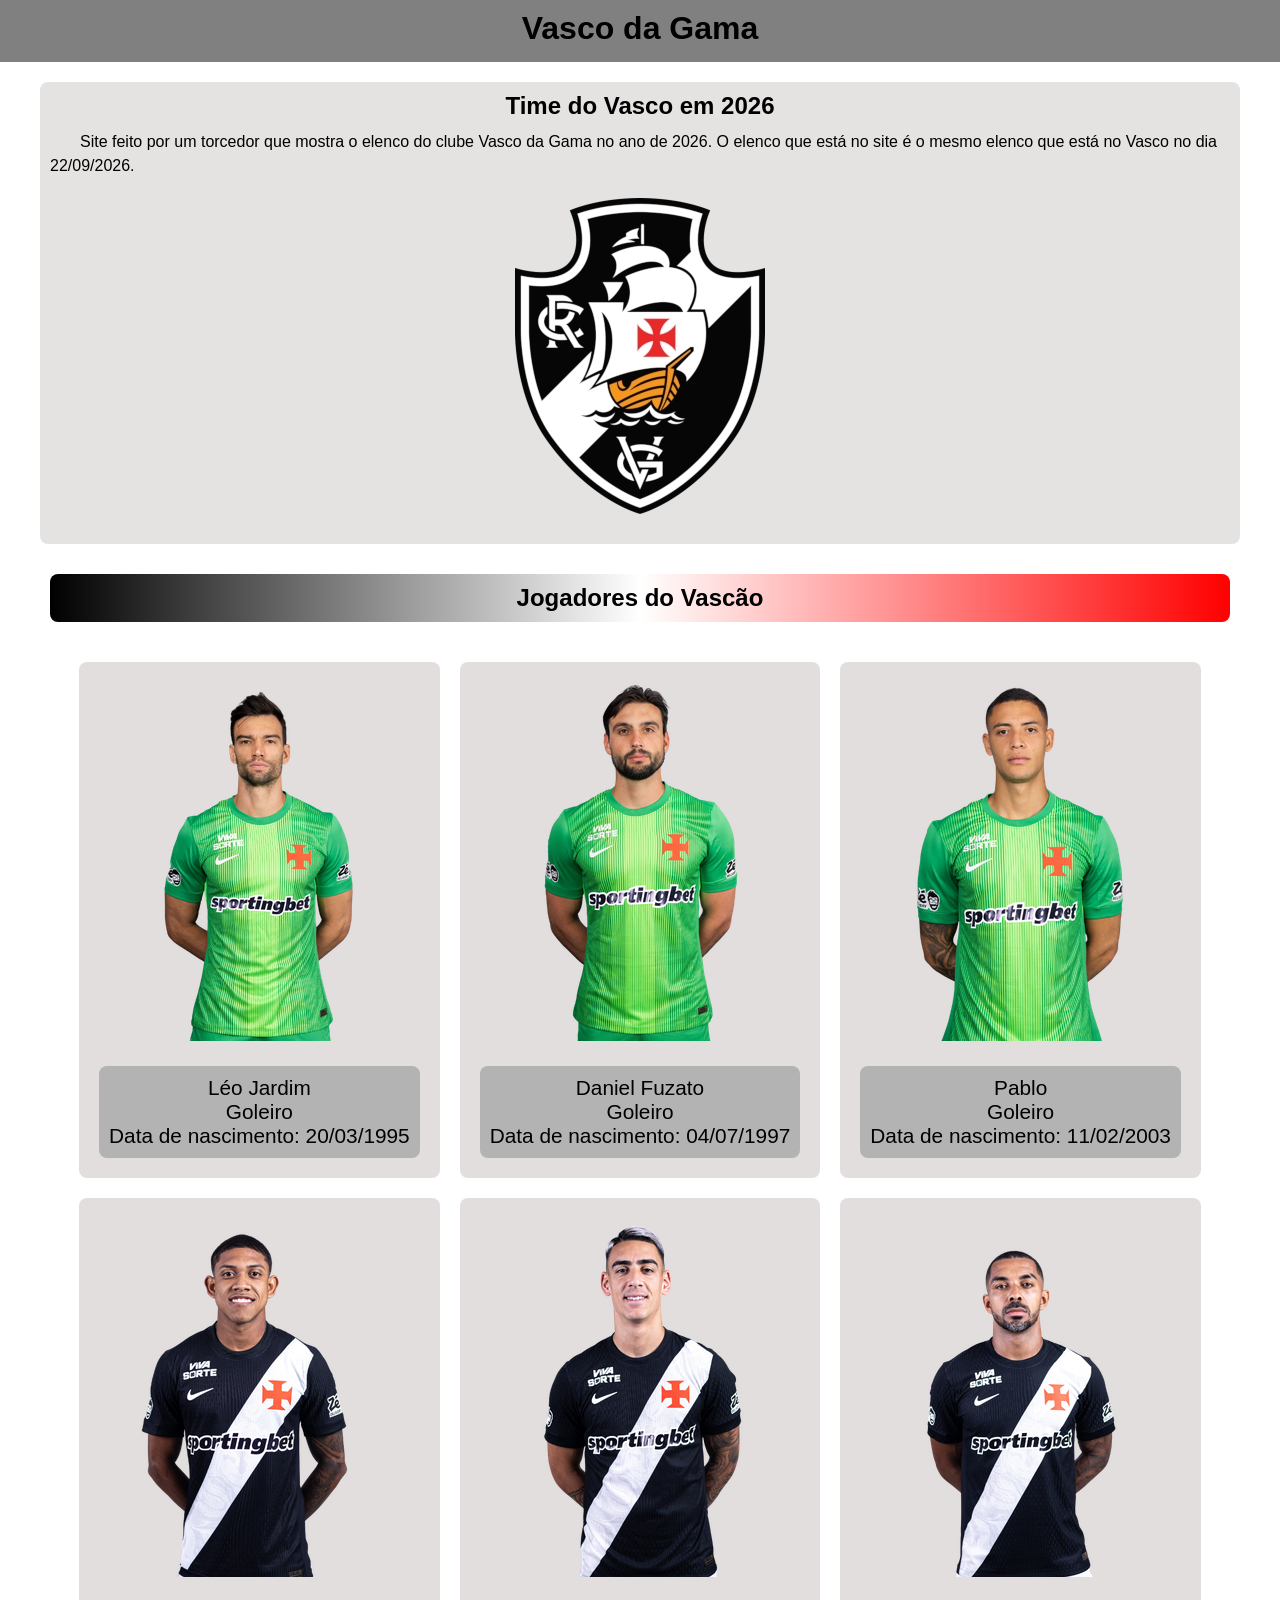
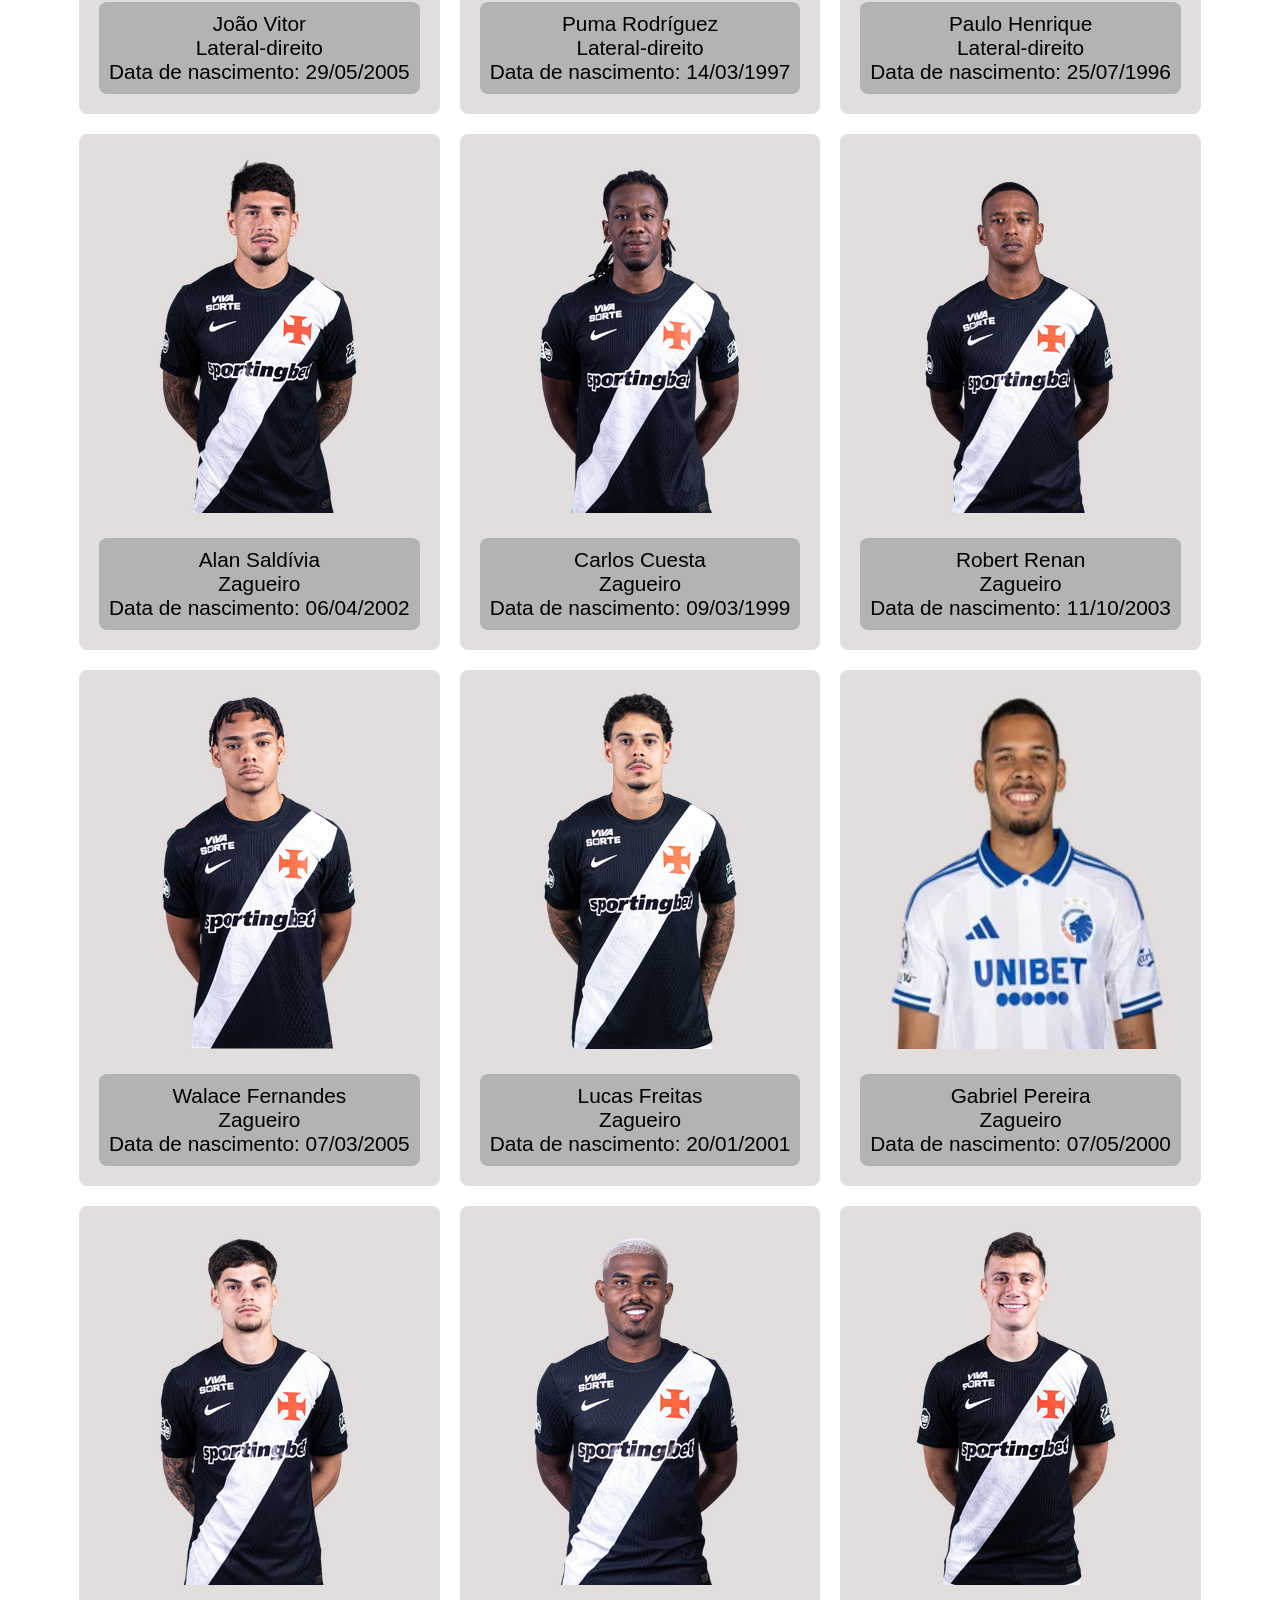
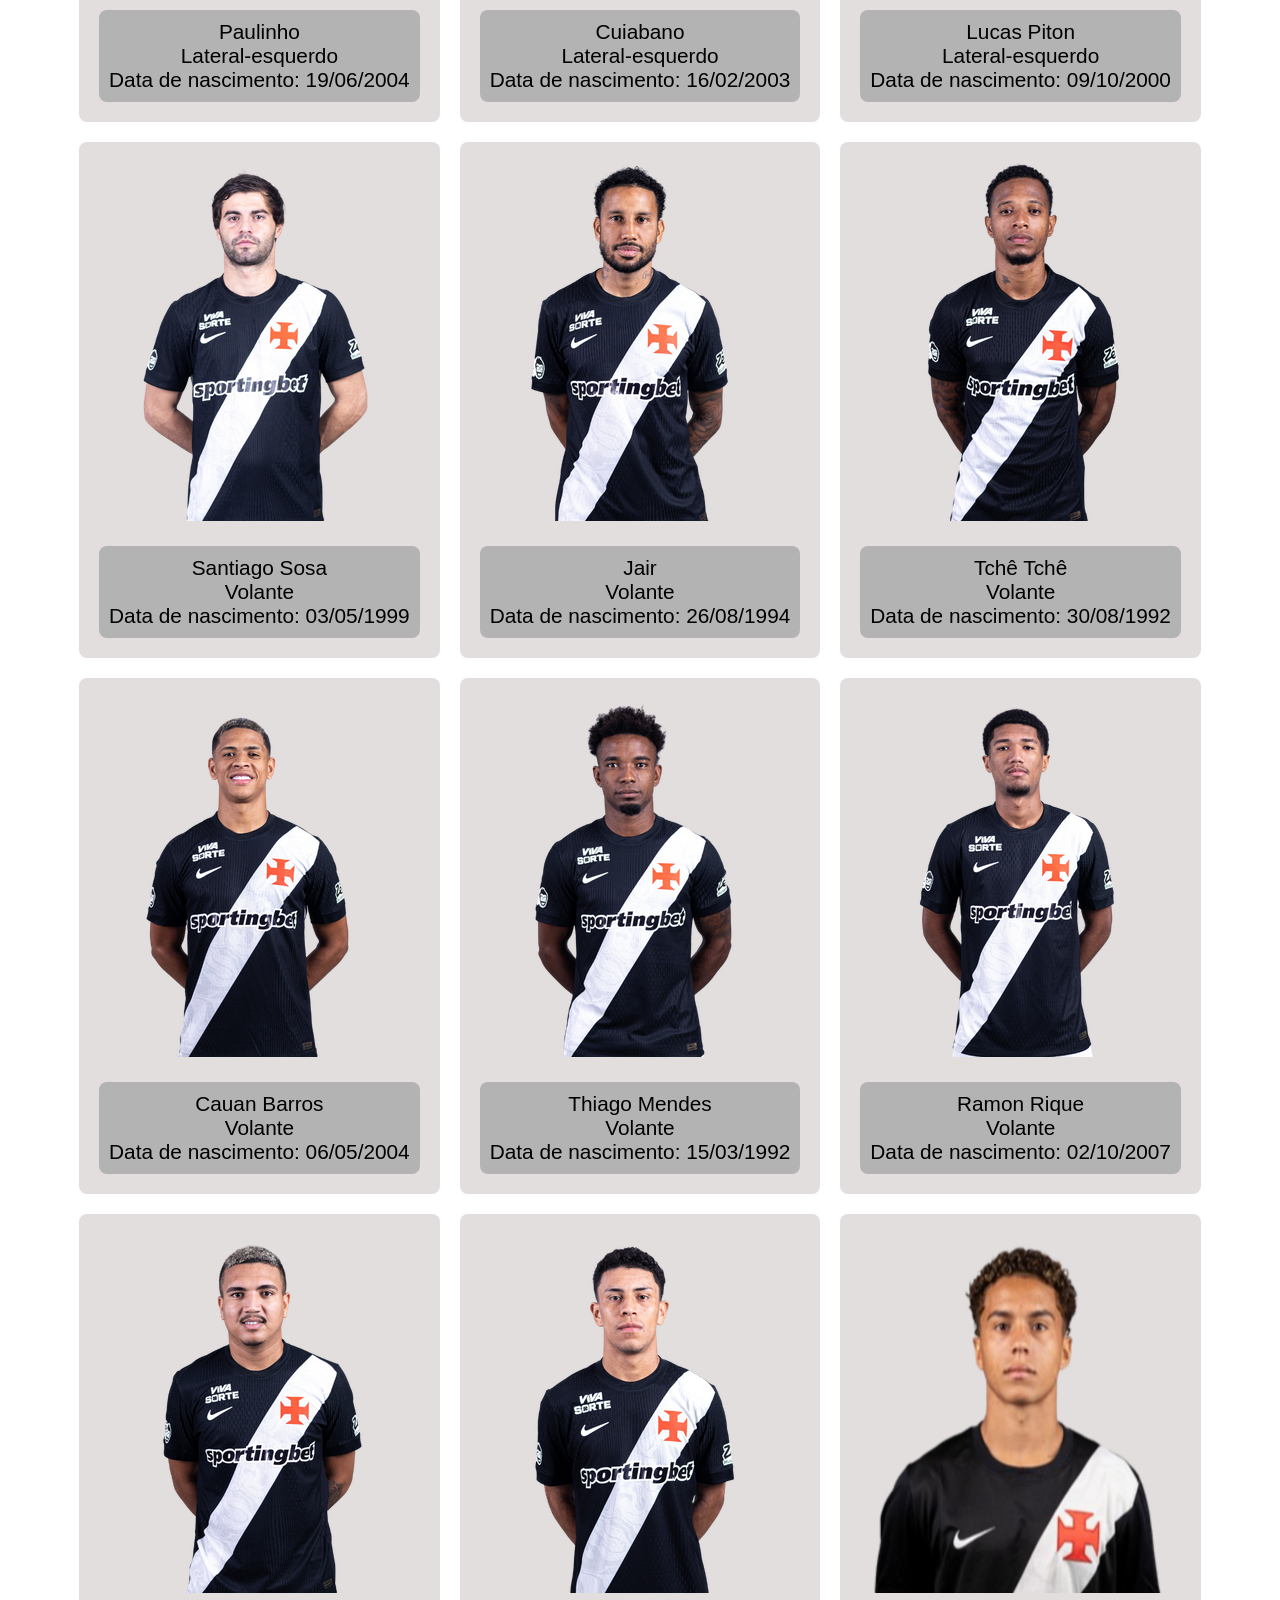
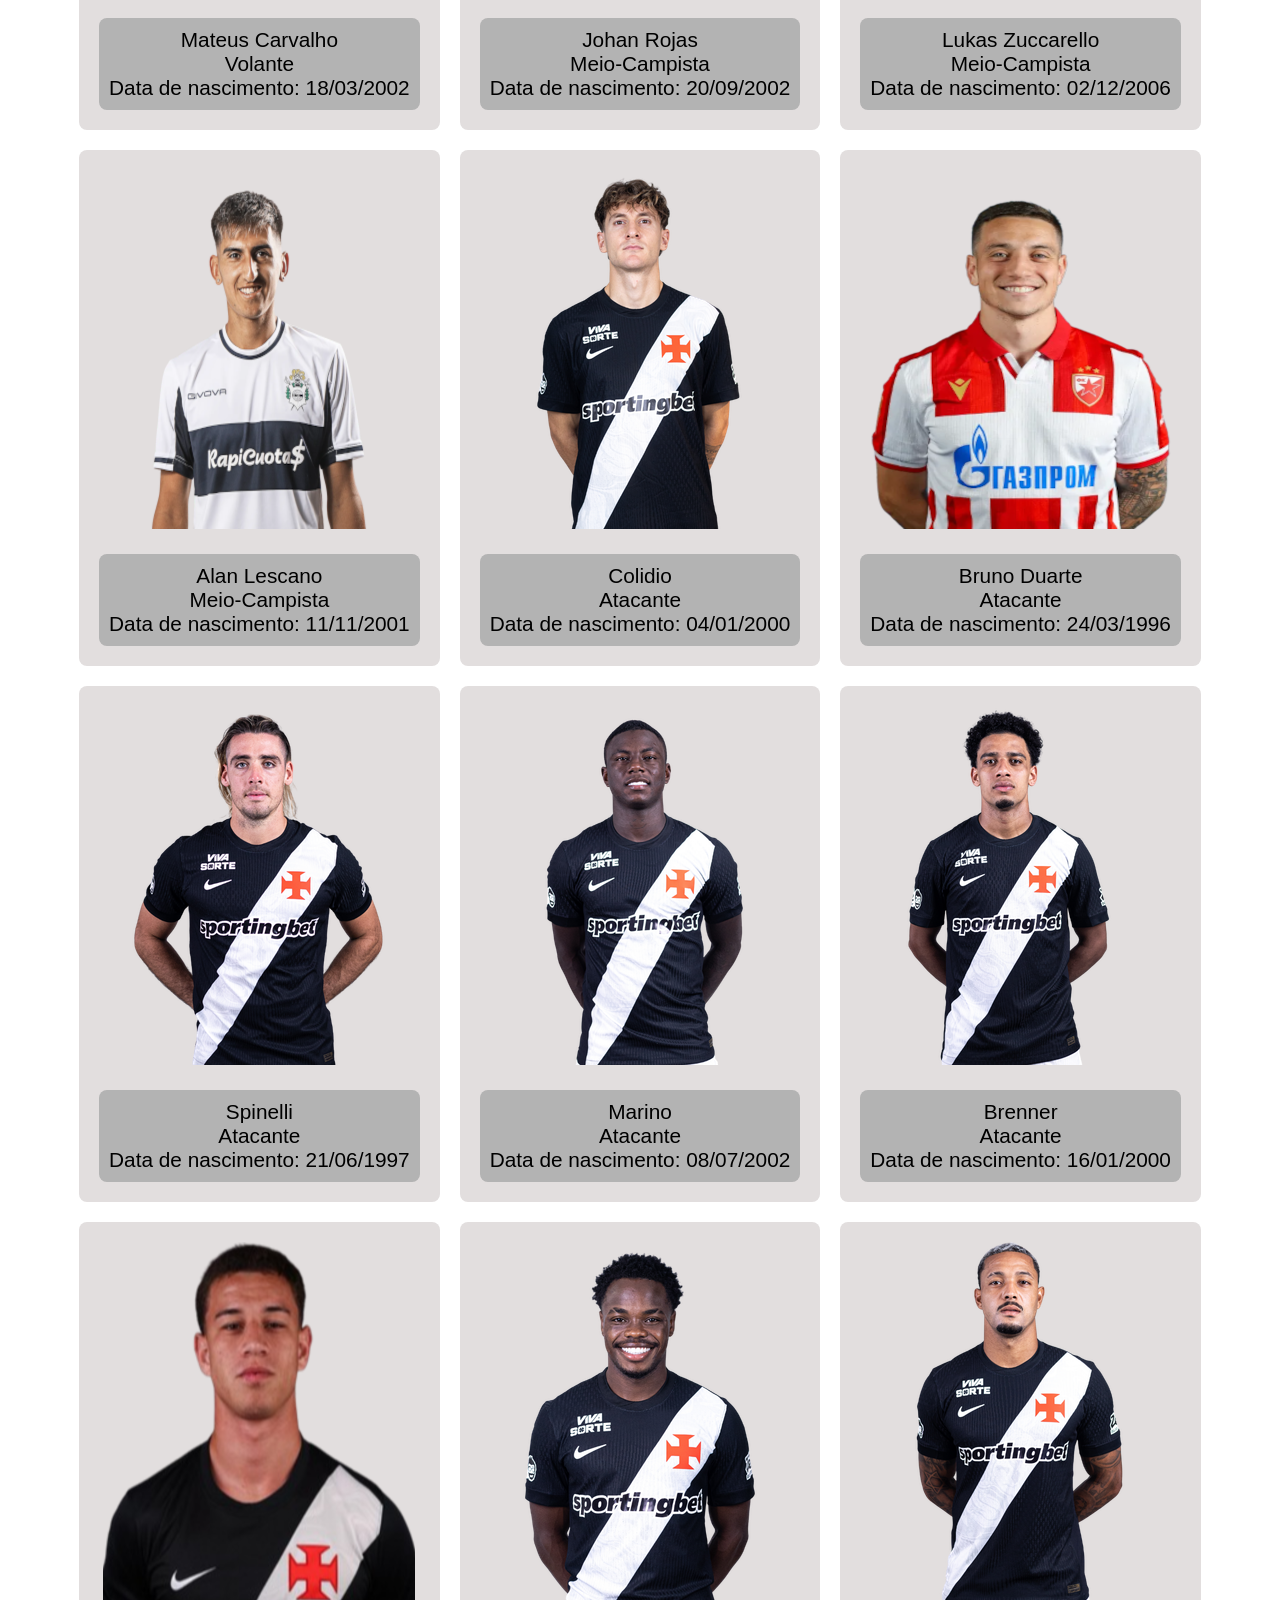
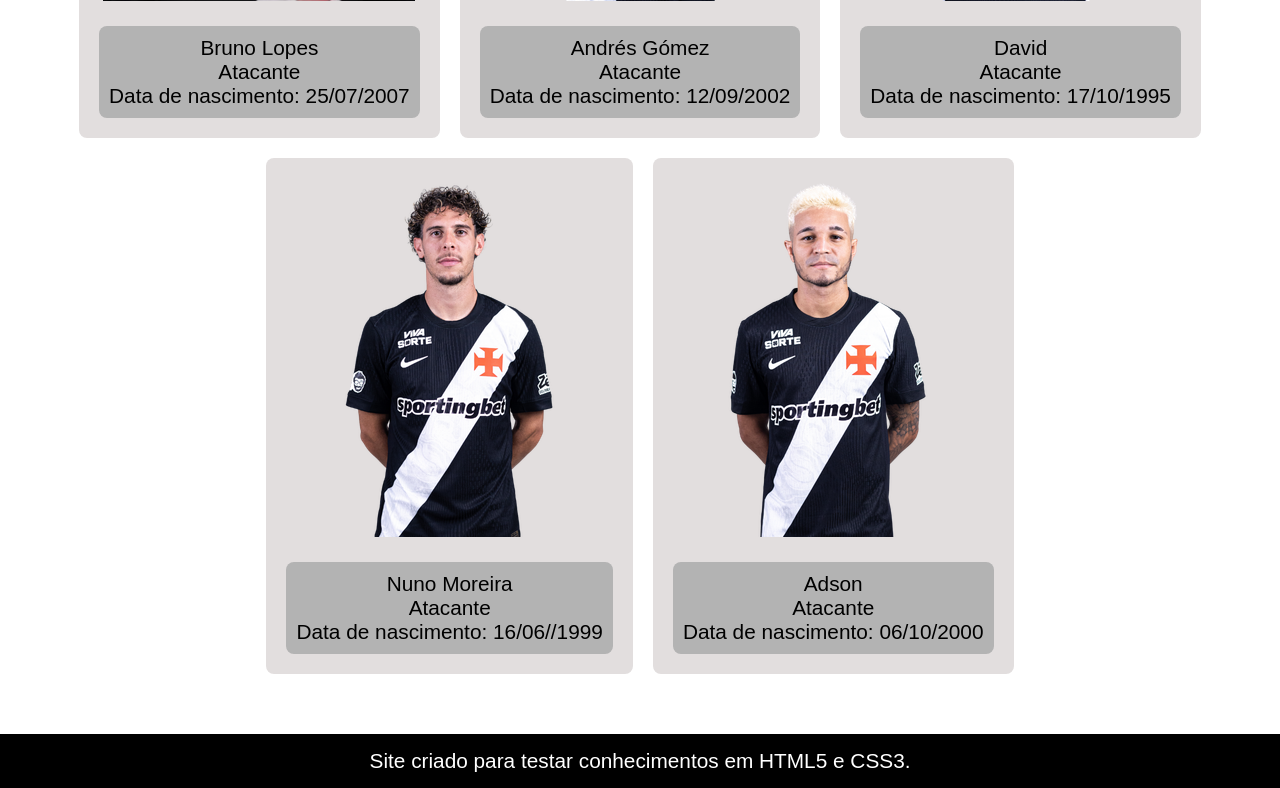
==== commit 7fe78ea2: "ultima mudança no pratica-vasco" ====
--- a/pratica-vasco/index.html
+++ b/pratica-vasco/index.html
@@ -4,27 +4,18 @@
     <meta charset="UTF-8">
     <meta name="viewport" content="width=device-width, initial-scale=1.0">
     <link rel="shortcut icon" href="img/vasco-250.webp" type="image/x-icon">
-    <title>Prática</title>
+    <title>Elenco do Vasco 2026</title>
     <link rel="stylesheet" href="style/style.css">
 </head>
 <body>
     <header>
-        <a href="index.html">
             <h1>Vasco da Gama</h1>
-        </a>
-        <nav>
-            <ul>
-                <li><a href="index.html">Início</a></li>
-                <li><a href="#">Contatos</a></li>
-                <li><a href="#">Sobre</a></li>
-            </ul>
-        </nav>
     </header>
     <main>
         <div class="apresentacao">
             <div class="apresentacao-info">
                 <h2>Time do Vasco em 2026</h2>
-                <p>Site feito por um torcedor que mostra o elenco do clube Vasco da Gama no ano de 2026. O elenco que está no site é o mesmo elenco que estar no Vasco no dia 22/09/2026.</p>
+                <p>Site feito por um torcedor que mostra o elenco do clube Vasco da Gama no ano de 2026. O elenco que está no site é o mesmo elenco que está no Vasco no dia 22/09/2026.</p>
             </div>
             <div class="apresentacao-foto">
                 <img src="img/vasco-250.webp" alt="">
@@ -41,7 +32,7 @@
                 </div>
                 <div class="info-jogador">
                     <p>Léo Jardim</p>
-                    <p>Posição: Goleiro</p>
+                    <p>Goleiro</p>
                     <p>Data de nascimento: 20/03/1995</p>
                 </div>
             </div>
@@ -52,7 +43,7 @@
                 </div>
                 <div class="info-jogador">
                     <p>Daniel Fuzato</p>
-                    <p>Posição: Goleiro</p>
+                    <p>Goleiro</p>
                     <p>Data de nascimento: 04/07/1997</p>
                 </div>
             </div>
@@ -63,7 +54,7 @@
                 </div>
                 <div class="info-jogador">
                     <p>Pablo</p>
-                    <p>Posição: Goleiro</p>
+                    <p>Goleiro</p>
                     <p>Data de nascimento: 11/02/2003</p>
                 </div>
             </div>
@@ -74,7 +65,7 @@
                 </div>
                 <div class="info-jogador">
                     <p>João Vitor</p>
-                    <p>Posição: Lateral-direito</p>
+                    <p>Lateral-direito</p>
                     <p>Data de nascimento: 29/05/2005</p>
                 </div>
             </div>
@@ -85,7 +76,7 @@
                 </div>
                 <div class="info-jogador">
                     <p>Puma Rodríguez</p>
-                    <p>Posição: Lateral-direito</p>
+                    <p>Lateral-direito</p>
                     <p>Data de nascimento: 14/03/1997</p>
                 </div>
             </div>
@@ -96,7 +87,7 @@
                 </div>
                 <div class="info-jogador">
                     <p>Paulo Henrique</p>
-                    <p>Posição: Lateral-direito</p>
+                    <p>Lateral-direito</p>
                     <p>Data de nascimento: 25/07/1996</p>
                 </div>
             </div>
@@ -107,7 +98,7 @@
                 </div>
                 <div class="info-jogador">
                     <p>Alan Saldívia</p>
-                    <p>Posição: Zagueiro</p>
+                    <p>Zagueiro</p>
                     <p>Data de nascimento: 06/04/2002</p>
                 </div>
             </div>
@@ -118,7 +109,7 @@
                 </div>
                 <div class="info-jogador">
                     <p>Carlos Cuesta</p>
-                    <p>Posição: Zagueiro</p>
+                    <p>Zagueiro</p>
                     <p>Data de nascimento: 09/03/1999</p>
                 </div>
             </div>
@@ -129,7 +120,7 @@
                 </div>
                 <div class="info-jogador">
                     <p>Robert Renan</p>
-                    <p>Posição: Zagueiro</p>
+                    <p>Zagueiro</p>
                     <p>Data de nascimento: 11/10/2003</p>
                 </div>
             </div>
@@ -140,7 +131,7 @@
                 </div>
                 <div class="info-jogador">
                     <p>Walace Fernandes</p>
-                    <p>Posição: Zagueiro</p>
+                    <p>Zagueiro</p>
                     <p>Data de nascimento: 07/03/2005</p>
                 </div>
             </div>
@@ -151,7 +142,7 @@
                 </div>
                 <div class="info-jogador">
                     <p>Lucas Freitas</p>
-                    <p>Posição: Zagueiro</p>
+                    <p>Zagueiro</p>
                     <p>Data de nascimento: 20/01/2001</p>
                 </div>
             </div>
@@ -162,7 +153,7 @@
                 </div>
                 <div class="info-jogador">
                     <p>Gabriel Pereira</p>
-                    <p>Posição: Zagueiro</p>
+                    <p>Zagueiro</p>
                     <p>Data de nascimento: 07/05/2000</p>
                 </div>
             </div>
@@ -173,7 +164,7 @@
                 </div>
                 <div class="info-jogador">
                     <p>Paulinho</p>
-                    <p>Posição: Lateral-esquerdo</p>
+                    <p>Lateral-esquerdo</p>
                     <p>Data de nascimento: 19/06/2004</p>
                 </div>
             </div>
@@ -184,7 +175,7 @@
                 </div>
                 <div class="info-jogador">
                     <p>Cuiabano</p>
-                    <p>Posição: Lateral-esquerdo</p>
+                    <p>Lateral-esquerdo</p>
                     <p>Data de nascimento: 16/02/2003</p>
                 </div>
             </div>
--- a/pratica-vasco/style/style.css
+++ b/pratica-vasco/style/style.css
@@ -19,31 +19,7 @@
 
 header h1 {
     margin: 0 32px 5px 32px;
-    font-size: 1.3em;
-}
-
-header a {
-    text-decoration: none;
-    font-size: 1.3em;
-    color: black;
-}
-
-header ul {
-    display: flex;
-    list-style-type: none;
-    gap: 10px;
-}
-
-ul a {
-    text-decoration: none;
-    color: black;
-    font-size: 1.5em;
-    padding: 5px;
-}
-
-ul a:hover {
-    background-color: white;
-    border-radius: 8px;
+    font-size: 2em;
 }
 
 main {
@@ -111,7 +87,7 @@
     flex: auto;
     flex-direction: column;
     align-items: center;
-    font-size: 1.3em;
+    font-size: 1.1em;
 }
 
 footer {
@@ -123,14 +99,6 @@
 }
 
 @media screen and (min-width: 768px) {
-    header {
-        justify-content: space-between;
-    }
-
-    header ul {
-        margin-right: 20px;
-    }
-
     .apresentacao {
         max-width: 1200px;
         margin: auto;
@@ -139,4 +107,8 @@
     .container-jogadores {
         flex-flow: row wrap;
     }
+
+    .info-jogador {
+        font-size: 1.3em;
+    }
 }
